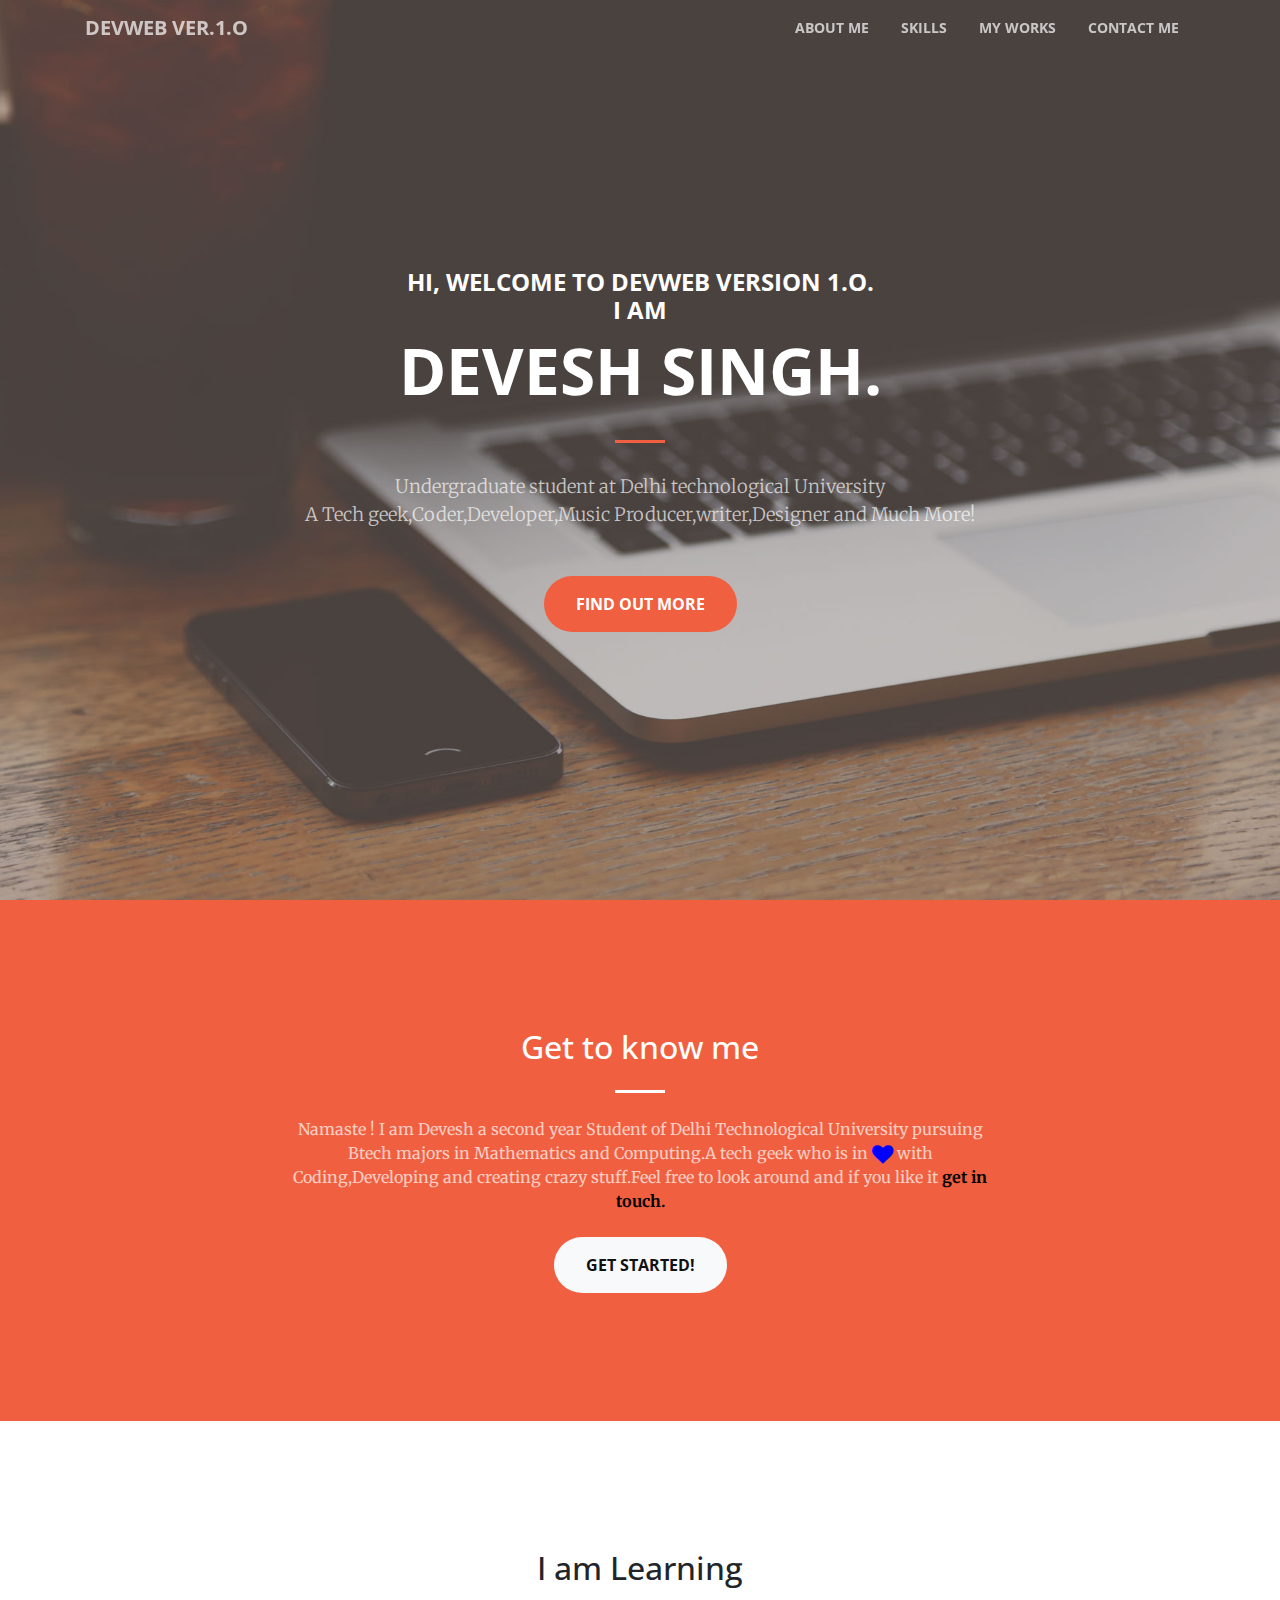
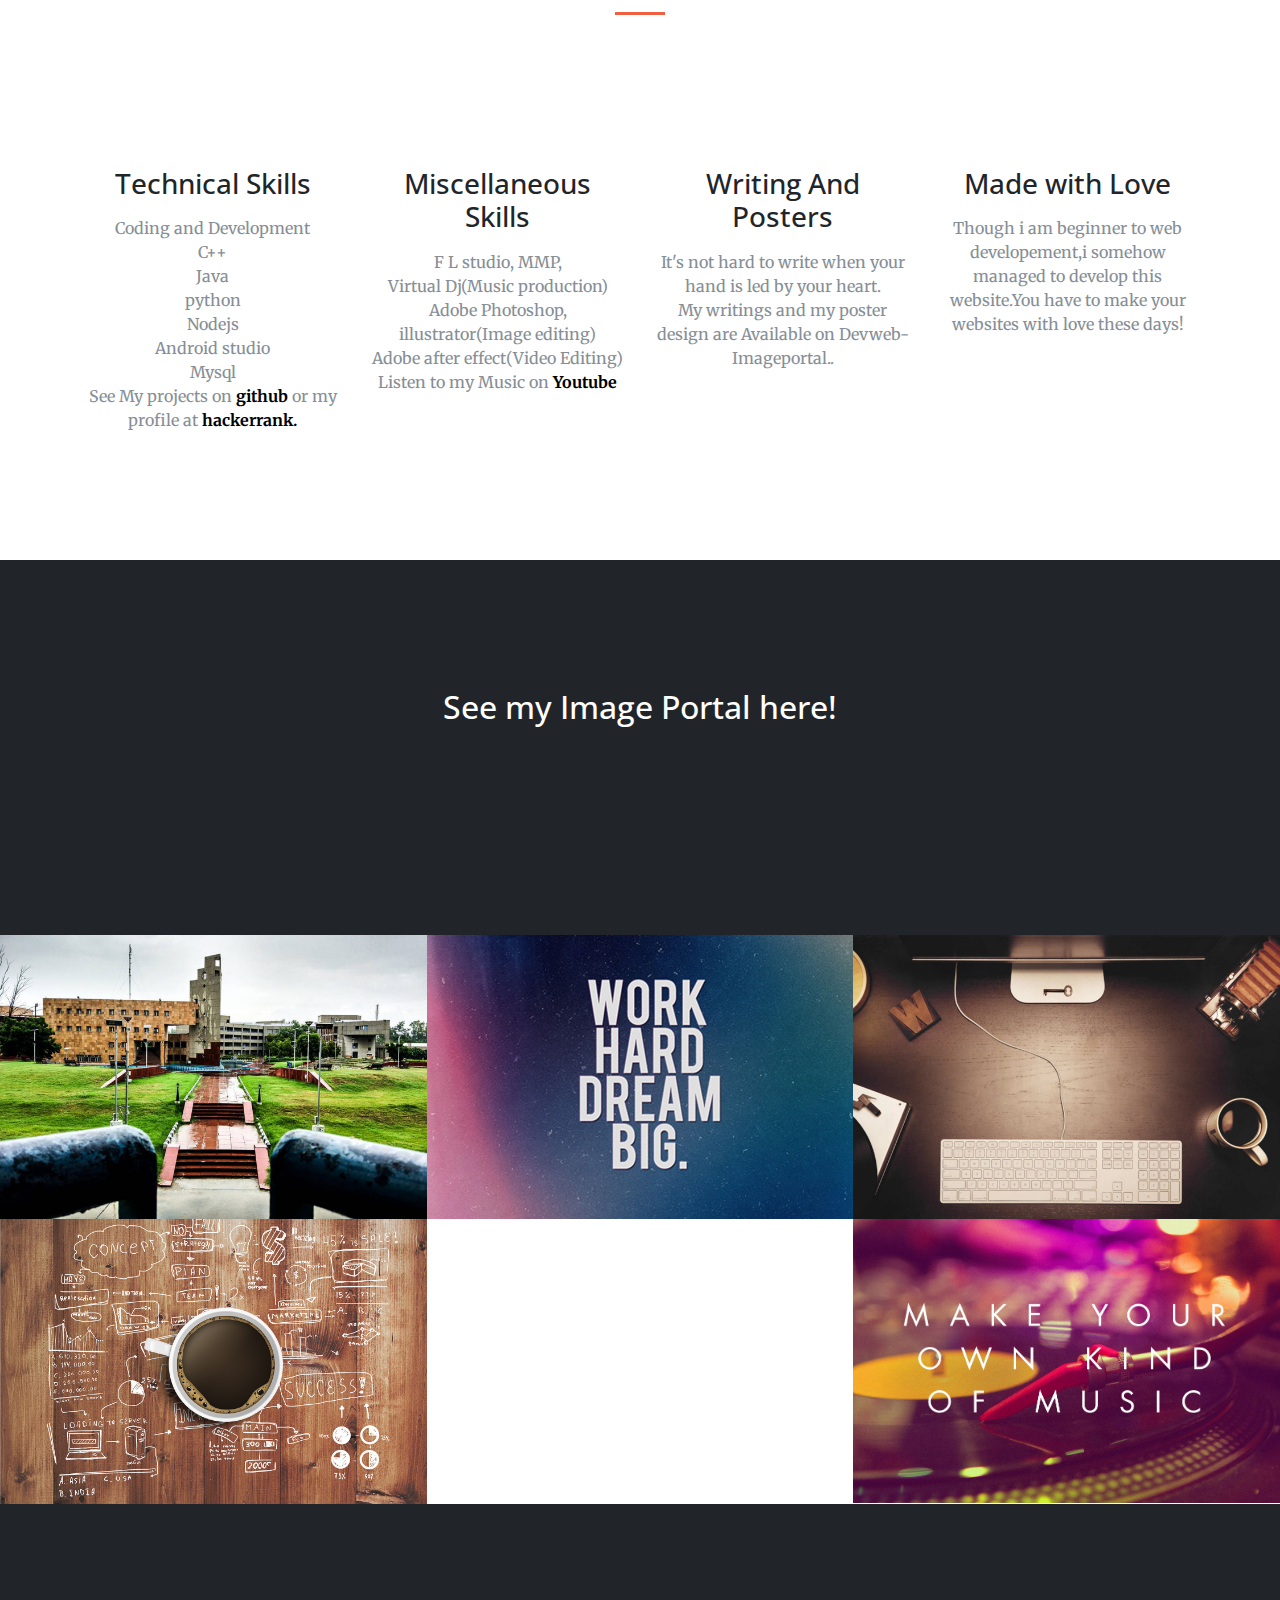
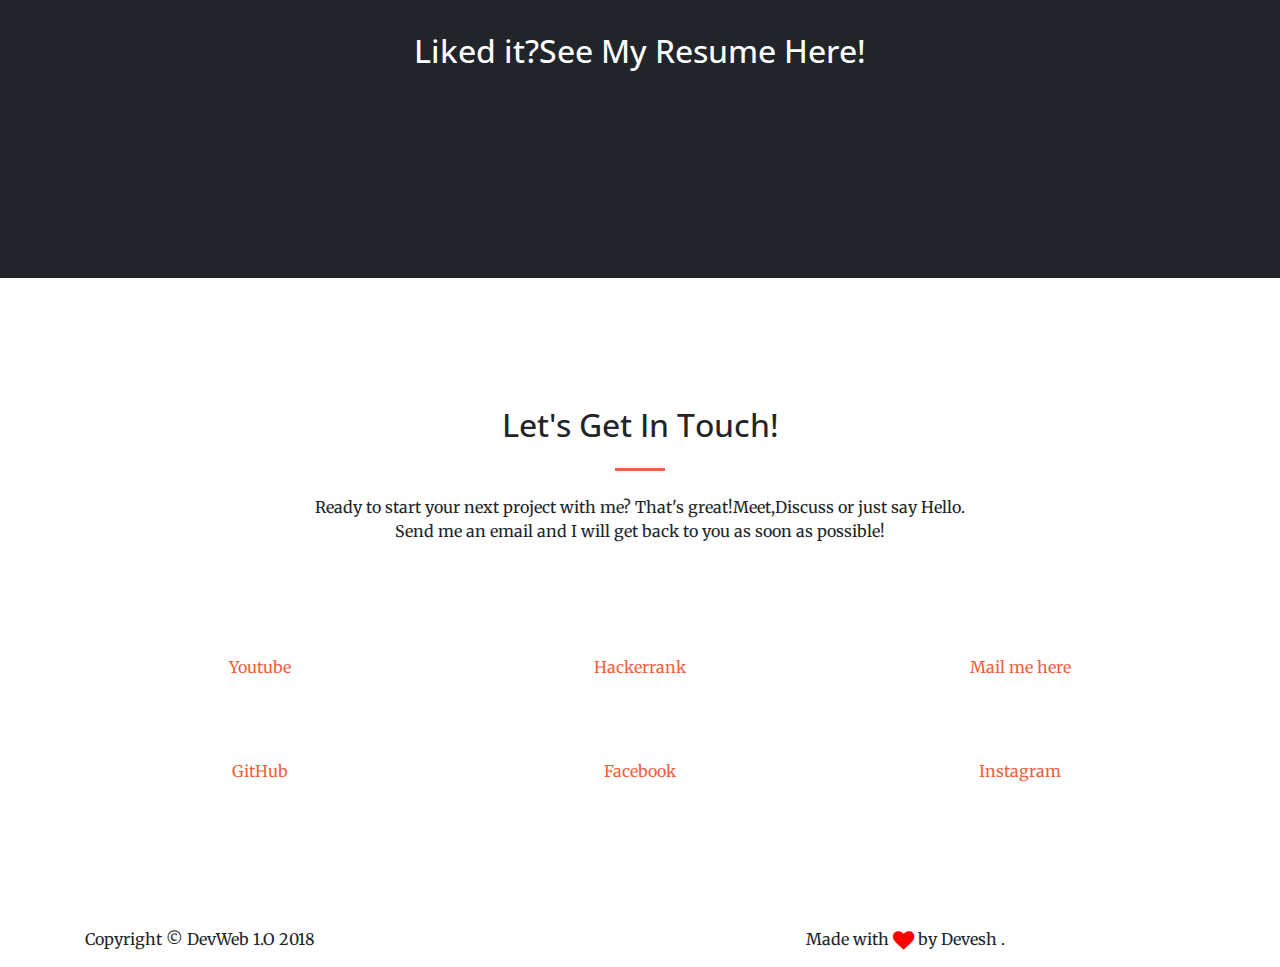
==== index.html @ 654604ff "Update" ====
<!DOCTYPE html>
<html lang="en">

  <head>

    <meta charset="utf-8">
    <meta name="viewport" content="width=device-width, initial-scale=1, shrink-to-fit=no">
    <meta name="description" content="Hi,I am Devesh,a second year Tech geeks from Delhi technological University that makes crazy stuffs.">
    <meta name="keywords" content=" web mirror utility, aspirateur web, surf offline, web capture, www mirror utility, browse offline, local  site builder, website mirroring, aspirateur www, internet grabber, capture de site web, internet tool, hors connexion, unix, dos, windows 95, windows 98, solaris, ibm580, AIX 4.0, HTS, HTGet, web aspirator, web aspirateur, libre, GPL, GNU, free software,coder,developer,content writer,freelancer,designer,music producer,Dtuite,charmer,sexy,web developement,personal,website,Student,btech,Engineer,wannabe,lover,polite,humour,hero">
	<meta name="language" content="English">
	<meta name="revisit-after" content="1 days">
	<meta name="author" content="Devesh Singh">
	
	<link rel="icon" type="image/x-icon" class="js-site-favicon" href="img/dev.png">


    <title>Devesh Singh->DevWeb Ver1.O</title>

    <!-- Bootstrap core CSS -->
    <link href="vendor/bootstrap/css/bootstrap.min.css" rel="stylesheet">
    <!-- Custom fonts for this template -->

    <link href="vendor/font-awesome/css/font-awesome.min.css" rel="stylesheet" type="text/css">
    <link href='https://fonts.googleapis.com/css?family=Open+Sans:300italic,400italic,600italic,700italic,800italic,400,300,600,700,800' rel='stylesheet' type='text/css'>
    <link href='https://fonts.googleapis.com/css?family=Merriweather:400,300,300italic,400italic,700,700italic,900,900italic' rel='stylesheet' type='text/css'>

    <!-- Plugin CSS -->
    <link href="vendor/magnific-popup/magnific-popup.css" rel="stylesheet">

    <!-- Custom styles for this template -->
    <link href="css/creative.min.css" rel="stylesheet">
	
	<!-- Global site tag (gtag.js) - Google Analytics -->
<script async src="https://www.googletagmanager.com/gtag/js?id=UA-111523650-1"></script>
<script>
  window.dataLayer = window.dataLayer || [];
  function gtag(){dataLayer.push(arguments);}
  gtag('js', new Date());

  gtag('config', 'UA-111523650-1');
</script>

  </head>

  <body id="page-top">

    <!-- Navigation -->
    <nav class="navbar navbar-expand-lg navbar-light fixed-top " id="mainNav">
      <div class="container">
        <a class="navbar-brand js-scroll-trigger" href="#page-top">Devweb Ver.1.O</a>
        <button class="navbar-toggler navbar-toggler-right" type="button" data-toggle="collapse" data-target="#navbarResponsive" aria-controls="navbarResponsive" aria-expanded="false" aria-label="Toggle navigation">
          <span class="navbar-toggler-icon"></span>
        </button>
        <div class="collapse navbar-collapse" id="navbarResponsive">
          <ul class="navbar-nav ml-auto">
            <li class="nav-item">
              <a class="nav-link js-scroll-trigger" href="#about">About Me</a>
            </li>
            <li class="nav-item">
              <a class="nav-link js-scroll-trigger" href="#services">Skills</a>
            </li>
            <li class="nav-item">
              <a class="nav-link js-scroll-trigger" href="#portfolio">My Works</a>
            </li>
            <li class="nav-item">
              <a class="nav-link js-scroll-trigger" href="#contact">Contact Me</a>
            </li>
          </ul>
        </div>
      </div>
    </nav>

    <header class="masthead text-center text-white d-flex">
      <div class="container my-auto">
        <div class="row">
          <div class="col-lg-10 mx-auto">
            <h4 class="text-uppercase">
              <strong>Hi, Welcome To Devweb Version 1.O.<br>I Am </strong>

            </h4>
			<h1 class="text-uppercase">
              <strong>Devesh Singh.</strong>

            </h1>
            <hr>
          </div>
          <div class="col-lg-8 mx-auto">
            <p class="text-faded mb-5 ">Undergraduate student at Delhi technological University<br>A Tech geek,Coder,Developer,Music Producer,writer,Designer and Much More!</p>
			<a class="btn btn-primary btn-xl js-scroll-trigger" href="#about">Find Out More</a>
          </div>
        </div>
      </div> 
    </header>
	
    <section class="bg-primary" id="about">
      <div class="container">
        <div class="row">
          <div class="col-lg-8 mx-auto text-center">
            <h2 class="section-heading text-white">Get to know me</h2>
            <hr class="light my-4">
            <p class="text-faded mb-4">Namaste ! I am Devesh a second year Student of Delhi Technological University pursuing Btech majors in Mathematics and Computing.A tech geek who is in  <i class="fa fa-heart fa-lg" style="color:blue;"></i>  with Coding,Developing and creating crazy stuff.Feel free to look around and if you like it <a class="js-scroll-trigger text-faded mb-4" href="#contact" style="color:black" > <b> get in touch.</b></a></p>
            <a class="btn btn-light btn-xl js-scroll-trigger" href="#services">Get Started!</a>
          </div>
        </div>
      </div>
    </section>

    <section id="services">
      <div class="container">
        <div class="row">
          <div class="col-lg-12 text-center">
            <h2 class="section-heading">I am Learning</h2>
            <hr class="my-4">
          </div>
        </div>
      </div>
      <div class="container">
        <div class="row">
          <div class="col-lg-3 col-md-6 text-center">
            <div class="service-box mt-5 mx-auto">
              <i class="fa fa-4x fa-code text-primary mb-3 sr-icons"></i>
              <h3 class="mb-3">Technical Skills</h3>
              <p class="text-muted mb-0">Coding and Development<br>
						C++<br>	
						Java<br>
						python<br>
                        Nodejs<br>	
						Android studio<br>
						Mysql<br>
						See My projects on 
						<a class="js-scroll-trigger text-faded mb-4" href="http://www.github.com/d3v3sh5ingh" style="color:black" > <b> github  </b></a>or my profile at
						<a class="js-scroll-trigger text-faded mb-4" href="http://www.hackerrank.com/d3v3sh" style="color:black" > <b>  hackerrank.</b></a>
						</p>
            </div>
          </div>
          <div class="col-lg-3 col-md-6 text-center">
            <div class="service-box mt-5 mx-auto">
              <i class="fa fa-4x fa-paper-plane text-primary mb-3 sr-icons"></i>
              <h3 class="mb-3">Miscellaneous Skills</h3>
              <p class="text-muted mb-0">
							F L studio,	MMP,<br>Virtual Dj(Music production)<br>
							Adobe Photoshop,<br>illustrator(Image editing)<br>
							Adobe after effect(Video Editing)<br>
							Listen to my Music on
							<a class="js-scroll-trigger text-faded mb-4" href="https://www.youtube.com/channel/UClLiJHNky892nsT1Ok8nB4A" style="color:black" > <b> Youtube  </b></a>
						</p>
							
            </div>
          </div>
          <div class="col-lg-3 col-md-6 text-center">
            <div class="service-box mt-5 mx-auto">
              <i class="fa fa-4x fa-newspaper-o text-primary mb-3 sr-icons"></i>
              <h3 class="mb-3">Writing And Posters</h3>
              <p class="text-muted mb-0">It's not hard to write when your hand is led by your heart.<br>My writings and my poster design are Available on Devweb-Imageportal..</p>
            </div>
          </div>
          <div class="col-lg-3 col-md-6 text-center">
            <div class="service-box mt-5 mx-auto">
              <i class="fa fa-4x fa-heart text-primary mb-3 sr-icons"></i>
              <h3 class="mb-3">Made with Love</h3>
              <p class="text-muted mb-0">Though i am beginner to web developement,i somehow managed to develop this website.You have to make your websites with love these days!</p>
            </div>
          </div>
        </div>
      </div>
    </section>
	
<section class="bg-dark text-white">
      <div class="container text-center">
        <h2 class="mb-4">See my Image Portal here! </h2>
        <a class="btn btn-light btn-xl sr-button" href="Imageportal.html">Click here</a>
      </div>
    </section>


    <section class="p-0" id="portfolio">
      <div class="container-fluid p-0">
        <div class="row no-gutters popup-gallery">
          <div class="col-lg-4 col-sm-6">
            <a class="portfolio-box" href="img/portfolio/fullsize/1.jpg">
              <img class="img-fluid" src="img/portfolio/thumbnails/1.jpg" alt="">
              <div class="portfolio-box-caption">
                <div class="portfolio-box-caption-content">
                  <div class="project-category text-faded">
                    Academics
                  </div>
                  <div class="project-name">
                    Mathematics and computing<br>I am a second year student of Delhi Technological university pursuing by Btech, majors in MCE.
                  </div>
                </div>
              </div>
            </a>
          </div>
		  
          <div class="col-lg-4 col-sm-6">
            <a class="portfolio-box" href="img/portfolio/fullsize/2.jpg">
              <img class="img-fluid" src="img/portfolio/thumbnails/2.jpg" alt="">
              <div class="portfolio-box-caption">
                <div class="portfolio-box-caption-content">
                  <div class="project-category text-faded">
                    Organisations
                  </div>
                  <div class="project-name">
                    International organisation of software development,DTU<br>
					Mathematics and Computing Society(MACS),DTU<br>
					The Indian Game Theory Society.
                  </div>
                </div>
              </div>
            </a>
          </div>
          <div class="col-lg-4 col-sm-6">
            <a class="portfolio-box" href="img/portfolio/fullsize/3.jpg">
              <img class="img-fluid" src="img/portfolio/thumbnails/3.jpg" alt="">
              <div class="portfolio-box-caption">
                <div class="portfolio-box-caption-content">
                  <div class="project-category text-faded">
                    Volunteer
                  </div>
                  <div class="project-name">
                    Synergy 2.0(Coordinator)
					<br>Yuvaan(Design Head)<br>
					MACS(Design team)<br>
					Indian Game Theory Society(Graphic Designer head)
				  </div>
                </div>
              </div>
            </a>
          </div>
          <div class="col-lg-4 col-sm-6">
            <a class="portfolio-box" href="img/portfolio/fullsize/4.jpg">
              <img class="img-fluid" src="img/portfolio/thumbnails/4.jpg" alt="">
              <div class="portfolio-box-caption">
                <div class="portfolio-box-caption-content">
                  <div class="project-category text-faded">
                    Projects
                  </div>
                  <div class="project-name">
					Algorithm-Open source codeIIEST project<br>
                    DevCode-A c++ graphics project<br>
					DevWeb-An online portfolio Website.<br>
					Androidified-An Puzzle and game theory based android application
                    <br>Full stack developer at Muffito inc.
                  </div>
                </div>
              </div>
            </a>
          </div>
          <div class="col-lg-4 col-sm-6">
            <a class="portfolio-box" href="img/portfolio/fullsize/5.jpg">
              <img class="img-fluid" src="img/portfolio/thumbnails/5.jpg" alt="">
              <div class="portfolio-box-caption">
                <div class="portfolio-box-caption-content">
                  <div class="project-category text-faded">
                    Quotes and Posters
                  </div>
                  <div class="project-name">
                    "Spread Humanity"-Quotes album and my designed posters are availabe on my Image portal.
					
                  </div>
                </div>
              </div>
            </a>
          </div>
          <div class="col-lg-4 col-sm-6">
            <a class="portfolio-box" href="img/portfolio/fullsize/6.jpg">
              <img class="img-fluid" src="img/portfolio/thumbnails/6.jpg" alt="">
              <div class="portfolio-box-caption">
                <div class="portfolio-box-caption-content">
                  <div class="project-category text-faded">
                    Music production
                  </div>
                  <div class="project-name">
                    Some of my production are available on my Youtube channel
                  </div>
                </div>
              </div>
            </a>
          </div>
        </div>
      </div>
    </section>

    <section class="bg-dark text-white">
      <div class="container text-center">
        <h2 class="mb-4">Liked it?See My Resume Here!</h2>
		<a class="btn btn-light btn-xl sr-button" href="Devweb404.html">Click here</a>
      </div>
    </section>

    <section id="contact">
      <div class="container">
        <div class="row">
          <div class="col-lg-8 mx-auto text-center">
            <h2 class="section-heading">Let's Get In Touch!</h2>
            <hr class="my-4">
            <p class="mb-5">Ready to start your next project with me? That's great!Meet,Discuss or just say Hello.<br>Send me an email and I will get back to you as soon as possible!</p>
          </div>
        </div>
        <div class="row">
           <div class="col-lg-4 mr-auto text-center">
            <i class="fa fa-youtube-play fa-3x mb-3 sr-contact"></i>
            <p>
			<a href="https://www.youtube.com/channel/UClLiJHNky892nsT1Ok8nB4A">Youtube</a>
            </p>    
          </div>
		  <div class="col-lg-4 mr-auto text-center">
            <i class="fa fa-code fa-3x mb-3 sr-contact"></i>
            <p>
			<a href="http://www.hackerrank.com/d3v3sh">Hackerrank</a>
            </p>    
          </div>
		    <div class="col-lg-4 mr-auto text-center">
            <i class="fa fa-envelope-o fa-3x mb-3 sr-contact"></i>
            <p>
              <a href="mailto:d3v3sh.singh@gmail.com">Mail me here</a>
            </p>
			 </div>
			
		  </div>
		  <div class="row">
           <div class="col-lg-4 mr-auto text-center">
            <i class="fa fa-github fa-3x mb-3 sr-contact"></i>
            <p>
			<a href="http://www.github.com/d3v3sh5ingh">GitHub</a>
            </p>    
          </div>
		  
		   <div class="col-lg-4 mr-auto text-center">
            <i class="fa fa-facebook fa-3x mb-3 sr-contact"></i>
            <p>
			<a href="http://www.facebook.com/d3v3sh5ingh">Facebook</a>
            </p>    
              
          </div>
		    <div class="col-lg-4 mr-auto text-center">
            <i class="fa fa-instagram fa-3x mb-3 sr-contact"></i>
            <p>
              <a href="http://www.instagram.com/d3v3sh5ingh">Instagram</a>
            </p>
			 </div>
		  </div>
		 </div>
    </section>


	<footer>
      <div class="container">
        <div class="row">
          <div class="col-md-5">
            <span class="copyright">Copyright &copy; DevWeb 1.O 2018</span>
          </div>
		  <div class="col-md-5">
            <ul class="list-inline quicklinks">
              <li  style="text-align:right;" >
                <span>Made with <i class="fa fa-heart fa-lg" style="color:Red;"></i>  by Devesh .</span></li>
            </ul>
          </div>
        </div>
       </div>
    </footer>

    <!-- Bootstrap core JavaScript -->
    <script src="vendor/jquery/jquery.min.js"></script>
    <script src="vendor/bootstrap/js/bootstrap.bundle.min.js"></script>

    <!-- Plugin JavaScript -->
    <script src="vendor/jquery-easing/jquery.easing.min.js"></script>
    <script src="vendor/scrollreveal/scrollreveal.min.js"></script>
    <script src="vendor/magnific-popup/jquery.magnific-popup.min.js"></script>

    <!-- Custom scripts for this template -->
    <script src="js/creative.min.js"></script>

  </body>

</html>
---- css/creative.min.css ----
body,html{width:100%;height:100%}body{font-family:Merriweather,'Helvetica Neue',Arial,sans-serif}hr{max-width:50px;border-width:3px;border-color:#f05f40}hr.light{border-color:#fff}a{color:#f05f40;-webkit-transition:all .2s;-moz-transition:all .2s;transition:all .2s}a:hover{color:#f05f40}h1,h2,h3,h4,h5,h6{font-family:'Open Sans','Helvetica Neue',Arial,sans-serif}.bg-primary{background-color:#f05f40!important}.bg-dark{background-color:#212529!important}.text-faded{color:rgba(255,255,255,.7)}section{padding:8rem 0}.section-heading{margin-top:0}::-moz-selection{color:#fff;background:#212529;text-shadow:none}::selection{color:#fff;background:#212529;text-shadow:none}img::selection{color:#fff;background:0 0}img::-moz-selection{color:#fff;background:0 0}body{-webkit-tap-highlight-color:#212529}#mainNav{border-bottom:1px solid rgba(33,37,41,.1);background-color:#fff;font-family:'Open Sans','Helvetica Neue',Arial,sans-serif;-webkit-transition:all .2s;-moz-transition:all .2s;transition:all .2s}#mainNav .navbar-brand{font-weight:700;text-transform:uppercase;color:#f05f40;font-family:'Open Sans','Helvetica Neue',Arial,sans-serif}#mainNav .navbar-brand:focus,#mainNav .navbar-brand:hover{color:#f05f40}#mainNav .navbar-nav>li.nav-item>a.nav-link,#mainNav .navbar-nav>li.nav-item>a.nav-link:focus{font-size:.9rem;font-weight:700;text-transform:uppercase;color:#212529}#mainNav .navbar-nav>li.nav-item>a.nav-link:focus:hover,#mainNav .navbar-nav>li.nav-item>a.nav-link:hover{color:#f05f40}#mainNav .navbar-nav>li.nav-item>a.nav-link.active,#mainNav .navbar-nav>li.nav-item>a.nav-link:focus.active{color:#f05f40!important;background-color:transparent}#mainNav .navbar-nav>li.nav-item>a.nav-link.active:hover,#mainNav .navbar-nav>li.nav-item>a.nav-link:focus.active:hover{background-color:transparent}@media (min-width:992px){#mainNav{border-color:transparent;background-color:transparent}#mainNav .navbar-brand{color:rgba(255,255,255,.7)}#mainNav .navbar-brand:focus,#mainNav .navbar-brand:hover{color:#fff}#mainNav .navbar-nav>li.nav-item>a.nav-link{padding:.5rem 1rem}#mainNav .navbar-nav>li.nav-item>a.nav-link,#mainNav .navbar-nav>li.nav-item>a.nav-link:focus{color:rgba(255,255,255,.7)}#mainNav .navbar-nav>li.nav-item>a.nav-link:focus:hover,#mainNav .navbar-nav>li.nav-item>a.nav-link:hover{color:#fff}#mainNav.navbar-shrink{border-bottom:1px solid rgba(33,37,41,.1);background-color:#fff}#mainNav.navbar-shrink .navbar-brand{color:#f05f40}#mainNav.navbar-shrink .navbar-brand:focus,#mainNav.navbar-shrink .navbar-brand:hover{color:#f05f40}#mainNav.navbar-shrink .navbar-nav>li.nav-item>a.nav-link,#mainNav.navbar-shrink .navbar-nav>li.nav-item>a.nav-link:focus{color:#212529}#mainNav.navbar-shrink .navbar-nav>li.nav-item>a.nav-link:focus:hover,#mainNav.navbar-shrink .navbar-nav>li.nav-item>a.nav-link:hover{color:#f05f40}}header.masthead{padding-top:10rem;padding-bottom:calc(10rem - 56px);background-image:url(../img/header.jpg);background-position:center center;-webkit-background-size:cover;-moz-background-size:cover;-o-background-size:cover;background-size:cover}header.masthead hr{margin-top:30px;margin-bottom:30px}header.masthead h1{font-size:2rem}header.masthead p{font-weight:300}@media (min-width:768px){header.masthead p{font-size:1.15rem}}@media (min-width:992px){header.masthead{height:100vh;min-height:650px;padding-top:0;padding-bottom:0}header.masthead h1{font-size:3rem}}@media (min-width:1200px){header.masthead h1{font-size:4rem}}.service-box{max-width:400px}.portfolio-box{position:relative;display:block;max-width:650px;margin:0 auto}.portfolio-box .portfolio-box-caption{position:absolute;bottom:0;display:block;width:100%;height:100%;text-align:center;opacity:0;color:#fff;background:rgba(240,95,64,.9);-webkit-transition:all .2s;-moz-transition:all .2s;transition:all .2s}.portfolio-box .portfolio-box-caption .portfolio-box-caption-content{position:absolute;top:50%;width:100%;transform:translateY(-50%);text-align:center}.portfolio-box .portfolio-box-caption .portfolio-box-caption-content .project-category,.portfolio-box .portfolio-box-caption .portfolio-box-caption-content .project-name{padding:0 15px;font-family:'Open Sans','Helvetica Neue',Arial,sans-serif}.portfolio-box .portfolio-box-caption .portfolio-box-caption-content .project-category{font-size:14px;font-weight:600;text-transform:uppercase}.portfolio-box .portfolio-box-caption .portfolio-box-caption-content .project-name{font-size:18px}.portfolio-box:hover .portfolio-box-caption{opacity:1}.portfolio-box:focus{outline:0}@media (min-width:768px){.portfolio-box .portfolio-box-caption .portfolio-box-caption-content .project-category{font-size:16px}.portfolio-box .portfolio-box-caption .portfolio-box-caption-content .project-name{font-size:22px}}.text-primary{color:#f05f40!important}.btn{font-weight:700;text-transform:uppercase;border:none;border-radius:300px;font-family:'Open Sans','Helvetica Neue',Arial,sans-serif}.btn-xl{padding:1rem 2rem}.btn-primary{background-color:#f05f40;border-color:#f05f40}.btn-primary:active,.btn-primary:focus,.btn-primary:hover{color:#fff;background-color:#ee4b28!important}.btn-primary:active,.btn-primary:focus{box-shadow:0 0 0 .2rem rgba(240,95,64,.5)!important}
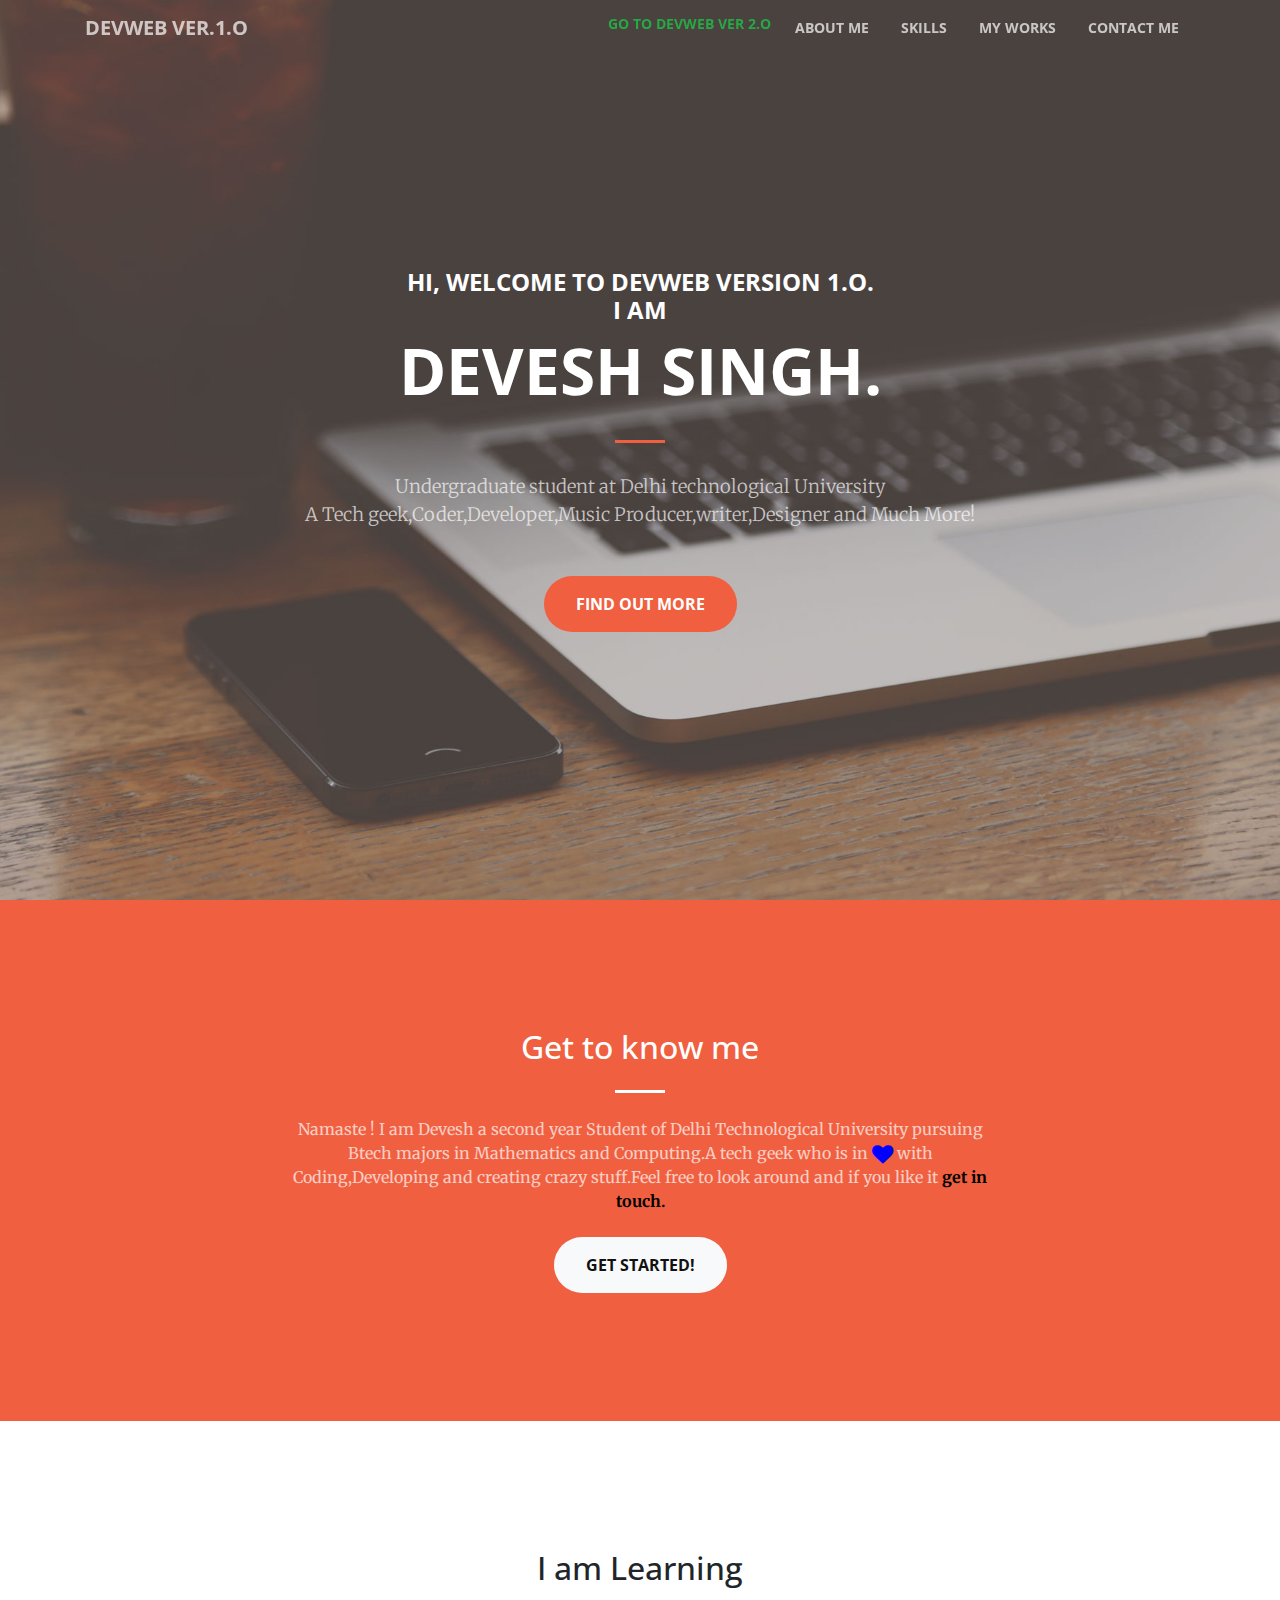
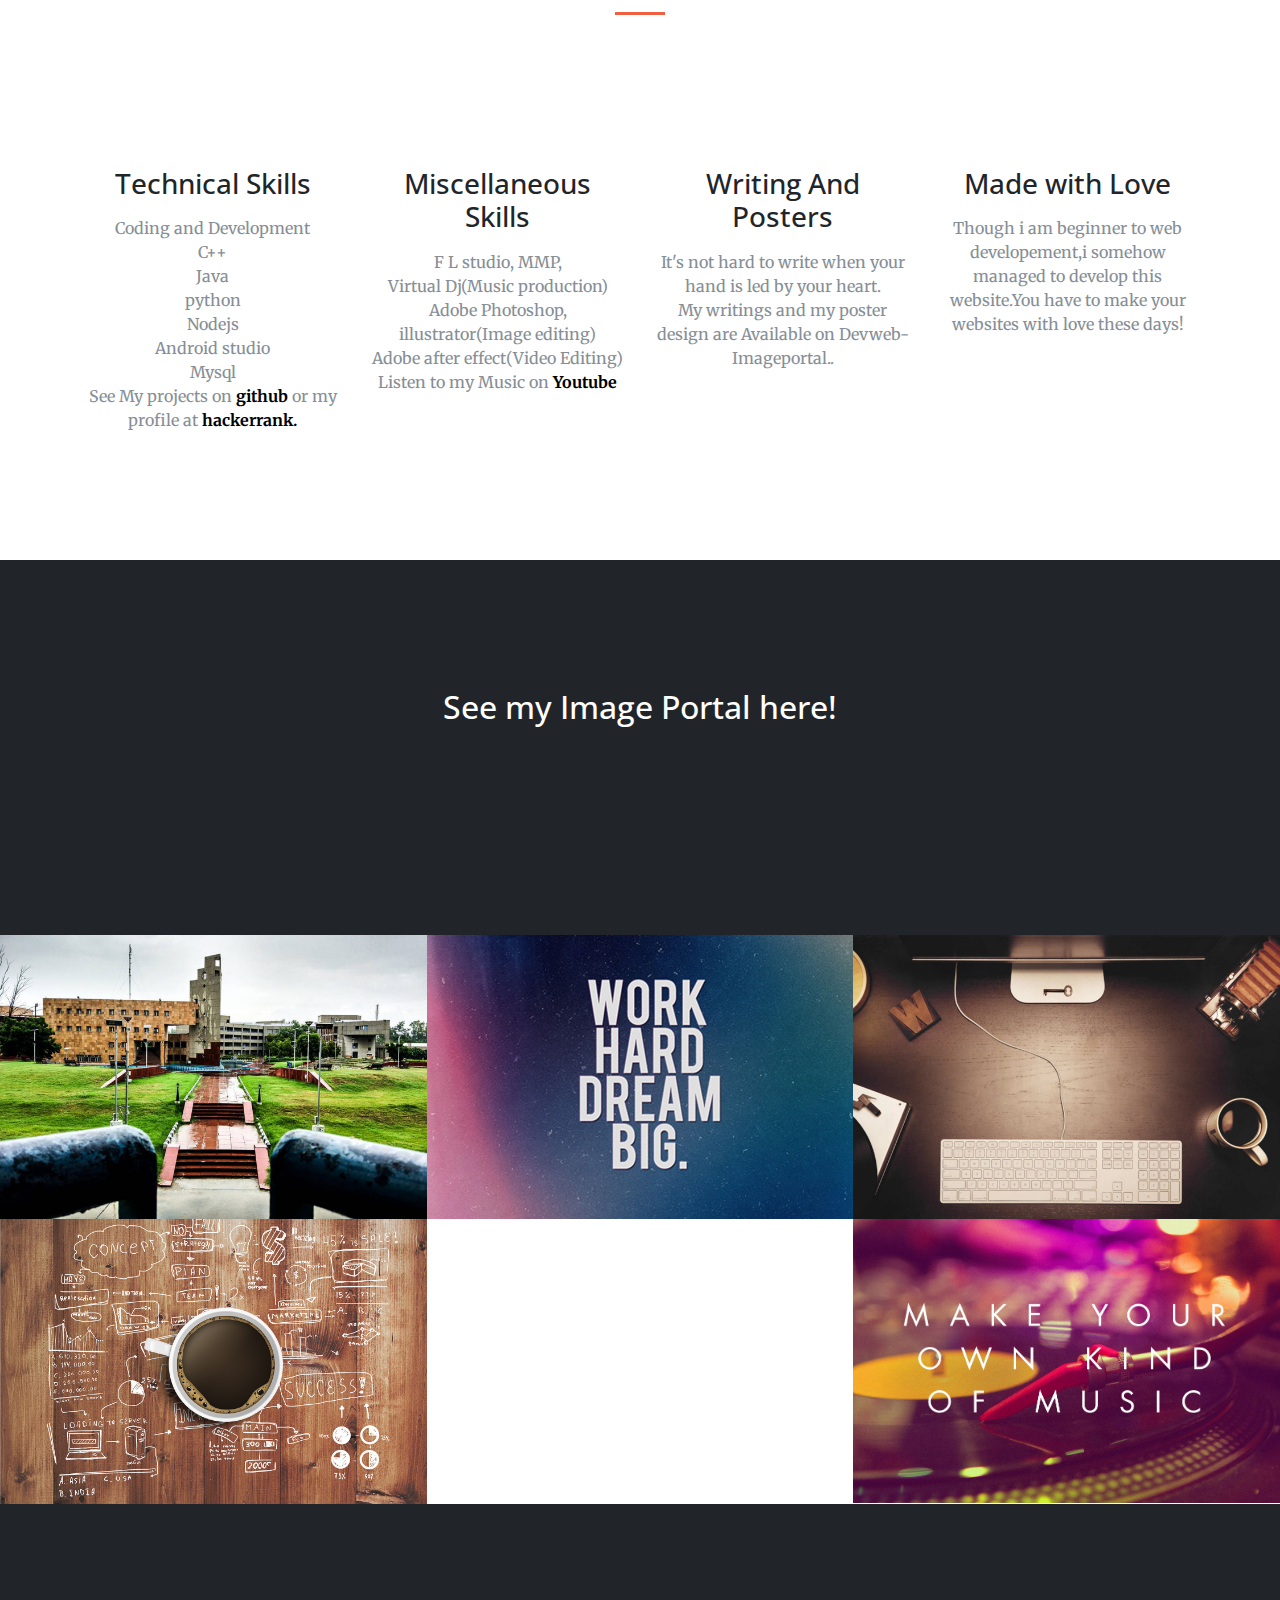
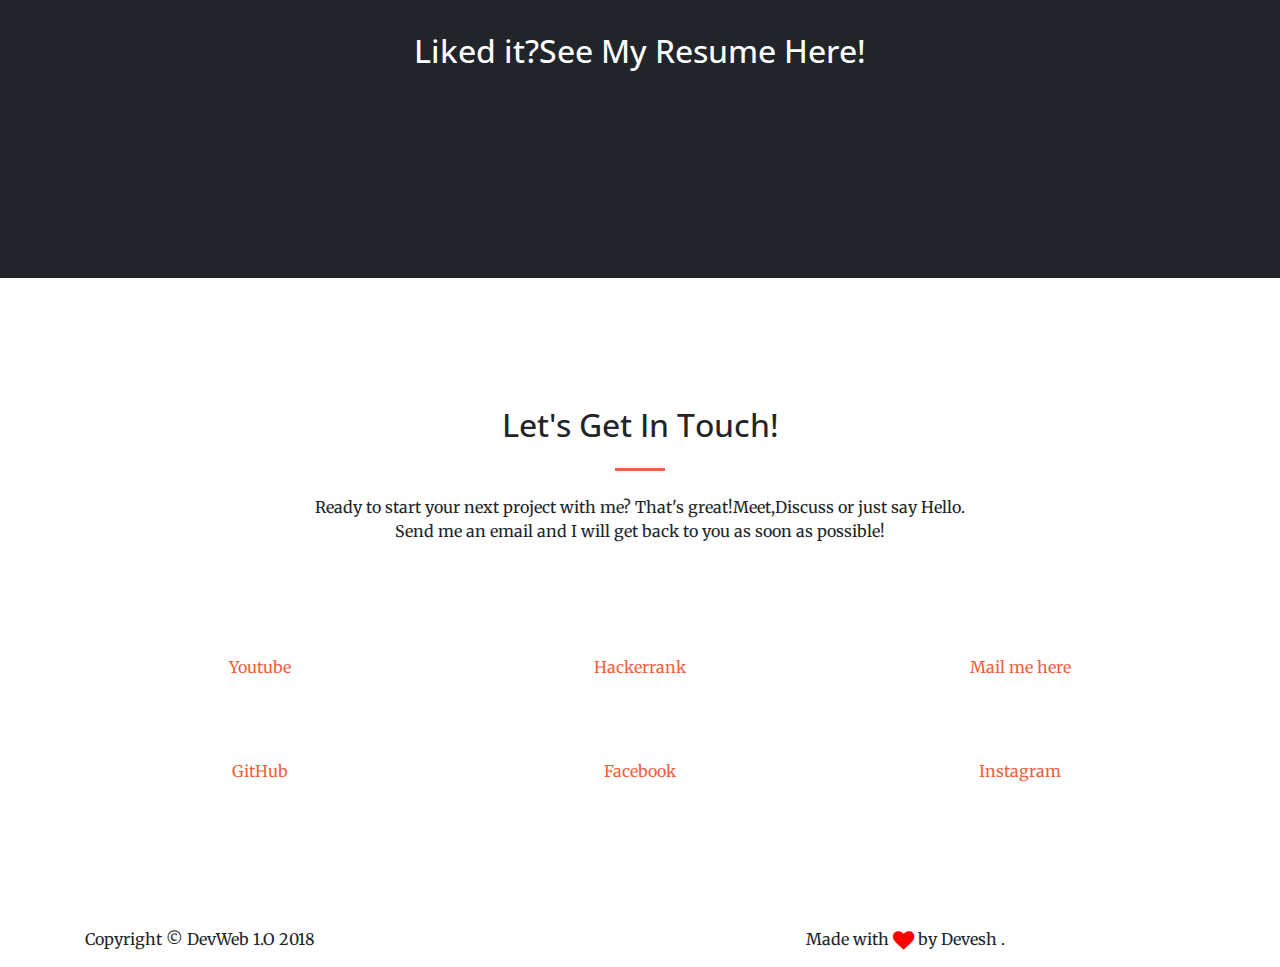
==== commit 6dd8e878: "new button added 2.O" ====
--- a/index.html
+++ b/index.html
@@ -53,9 +53,14 @@
         </button>
         <div class="collapse navbar-collapse" id="navbarResponsive">
           <ul class="navbar-nav ml-auto">
-            <li class="nav-item">
-              <a class="nav-link js-scroll-trigger" href="#about">About Me</a>
+            
+			<li class="nav-item">
+                          <a class="btn btn-outline-success btn-sm " href="www.deveshsingh.ml">Go to Devweb ver 2.O</a>
+			</li>
+			<li class="nav-item">
+            			  <a class="nav-link js-scroll-trigger" href="#about">About Me</a>
             </li>
+			
             <li class="nav-item">
               <a class="nav-link js-scroll-trigger" href="#services">Skills</a>
             </li>
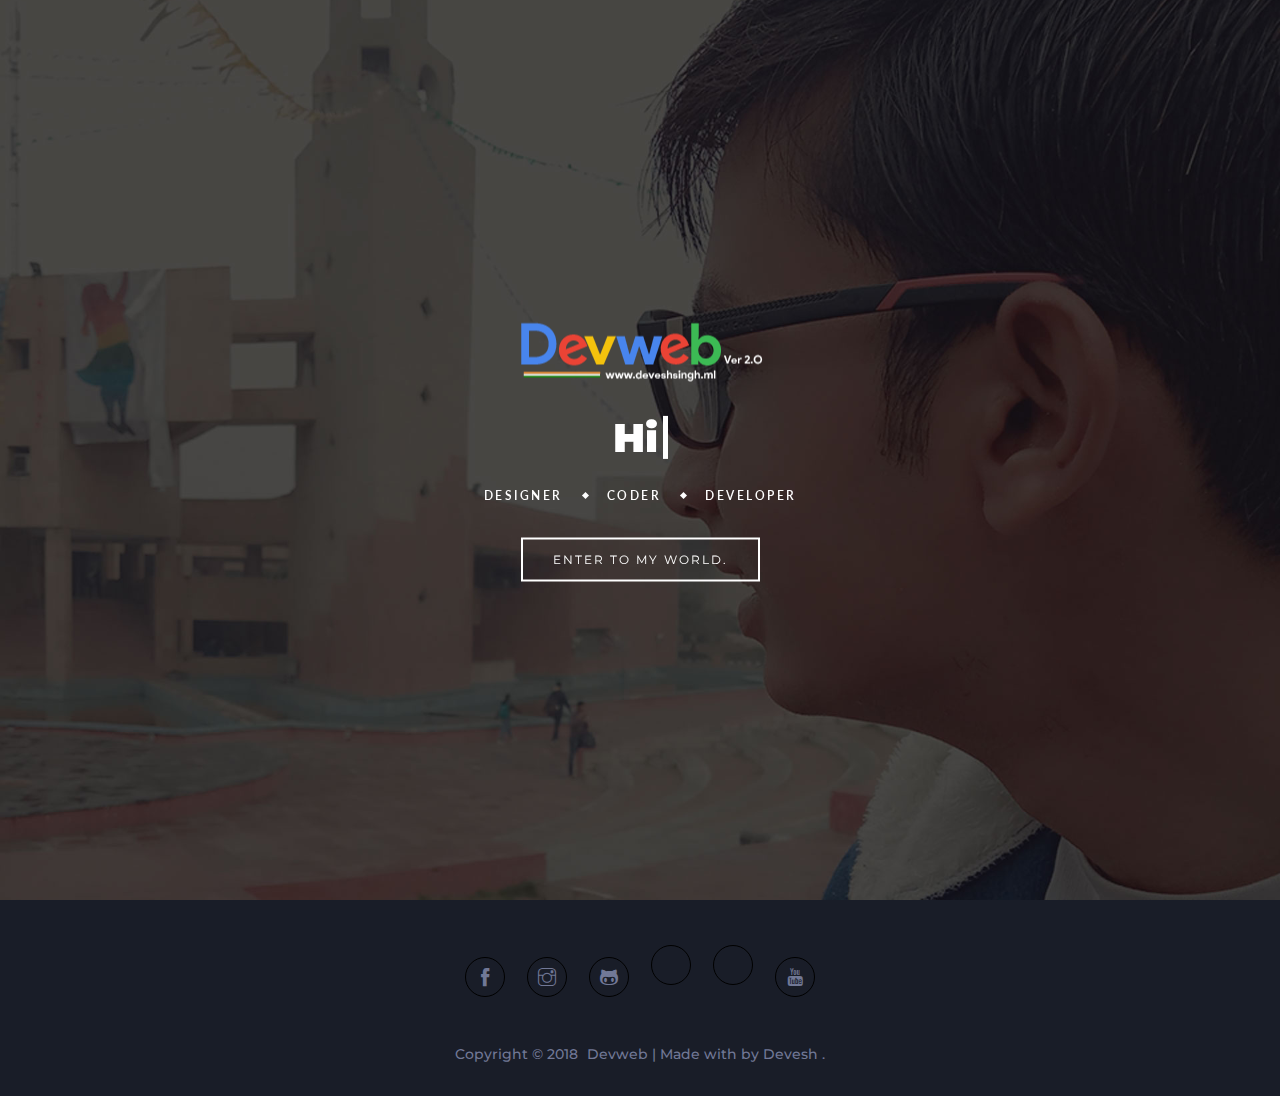
==== commit f09f9f40: "DevWeb 2.O Test" ====
--- a/index.html
+++ b/index.html
@@ -1,382 +1,126 @@
-<!DOCTYPE html>
-<html lang="en">
+<!doctype html>
+<html class="no-js" lang="en">
 
-  <head>
-
-    <meta charset="utf-8">
-    <meta name="viewport" content="width=device-width, initial-scale=1, shrink-to-fit=no">
+<head>
+    <title>DevWeb Ver 2.0</title>
+	<meta charset="utf-8">
+    <meta http-equiv="X-UA-Compatible" content="IE=edge">
     <meta name="description" content="Hi,I am Devesh,a second year Tech geeks from Delhi technological University that makes crazy stuffs.">
-    <meta name="keywords" content=" web mirror utility, aspirateur web, surf offline, web capture, www mirror utility, browse offline, local  site builder, website mirroring, aspirateur www, internet grabber, capture de site web, internet tool, hors connexion, unix, dos, windows 95, windows 98, solaris, ibm580, AIX 4.0, HTS, HTGet, web aspirator, web aspirateur, libre, GPL, GNU, free software,coder,developer,content writer,freelancer,designer,music producer,Dtuite,charmer,sexy,web developement,personal,website,Student,btech,Engineer,wannabe,lover,polite,humour,hero">
-	<meta name="language" content="English">
+    <meta name="keywords" content="Student,btech,Engineer,wannabe,lover,polite,humour,hero,agency, clean, corporate, creative, multipurpose, photography, personal portfolio, architect, elegant, minimal, one page, parallax, showcase, blog, branding">
+    <meta name="viewport" content="width=device-width, initial-scale=1">
+   <link href="https://fonts.googleapis.com/css?family=Montserrat:300,300i,400,400i,500,500i,600,600i,700i,900" rel="stylesheet">
+    <!-- Favicon icon -->
+    	<meta name="language" content="English">
 	<meta name="revisit-after" content="1 days">
 	<meta name="author" content="Devesh Singh">
-	
-	<link rel="icon" type="image/x-icon" class="js-site-favicon" href="img/dev.png">
+<!-- All CSS file included here -->
+	<link rel="stylesheet" href="https://maxcdn.bootstrapcdn.com/bootstrap/4.0.0/css/bootstrap.min.css" integrity="sha384-Gn5384xqQ1aoWXA+058RXPxPg6fy4IWvTNh0E263XmFcJlSAwiGgFAW/dAiS6JXm" crossorigin="anonymous">
+    <link rel="stylesheet" href="devweb/css/elements.css">
+    <link rel="stylesheet" href="devweb/style.css">
+    <link rel="stylesheet" href="custom-preview.css">
+    <link rel="stylesheet" href="devweb/css/responsive.css">
+	<link rel="stylesheet" href="https://use.fontawesome.com/releases/v5.6.3/css/all.css" integrity="sha384-UHRtZLI+pbxtHCWp1t77Bi1L4ZtiqrqD80Kn4Z8NTSRyMA2Fd33n5dQ8lWUE00s/" crossorigin="anonymous">
 
-
-    <title>Devesh Singh->DevWeb Ver1.O</title>
-
-    <!-- Bootstrap core CSS -->
-    <link href="vendor/bootstrap/css/bootstrap.min.css" rel="stylesheet">
-    <!-- Custom fonts for this template -->
-
-    <link href="vendor/font-awesome/css/font-awesome.min.css" rel="stylesheet" type="text/css">
-    <link href='https://fonts.googleapis.com/css?family=Open+Sans:300italic,400italic,600italic,700italic,800italic,400,300,600,700,800' rel='stylesheet' type='text/css'>
-    <link href='https://fonts.googleapis.com/css?family=Merriweather:400,300,300italic,400italic,700,700italic,900,900italic' rel='stylesheet' type='text/css'>
-
-    <!-- Plugin CSS -->
-    <link href="vendor/magnific-popup/magnific-popup.css" rel="stylesheet">
-
-    <!-- Custom styles for this template -->
-    <link href="css/creative.min.css" rel="stylesheet">
+	<!-- Modernizr JS -->
+    <script src="js/vendor/modernizr-2.8.3.min.html"></script>
 	
 	<!-- Global site tag (gtag.js) - Google Analytics -->
-<script async src="https://www.googletagmanager.com/gtag/js?id=UA-111523650-1"></script>
+<script async src="https://www.googletagmanager.com/gtag/js?id=UA-130645554-1"></script>
 <script>
   window.dataLayer = window.dataLayer || [];
   function gtag(){dataLayer.push(arguments);}
   gtag('js', new Date());
 
-  gtag('config', 'UA-111523650-1');
+  gtag('config', 'UA-130645554-1');
 </script>
+</head>
 
-  </head>
-
-  <body id="page-top">
-
-    <!-- Navigation -->
-    <nav class="navbar navbar-expand-lg navbar-light fixed-top " id="mainNav">
-      <div class="container">
-        <a class="navbar-brand js-scroll-trigger" href="#page-top">Devweb Ver.1.O</a>
-        <button class="navbar-toggler navbar-toggler-right" type="button" data-toggle="collapse" data-target="#navbarResponsive" aria-controls="navbarResponsive" aria-expanded="false" aria-label="Toggle navigation">
-          <span class="navbar-toggler-icon"></span>
-        </button>
-        <div class="collapse navbar-collapse" id="navbarResponsive">
-          <ul class="navbar-nav ml-auto">
-            
-			<li class="nav-item">
-                          <a class="btn btn-outline-success btn-sm " href="www.deveshsingh.ml">Go to Devweb ver 2.O</a>
-			</li>
-			<li class="nav-item">
-            			  <a class="nav-link js-scroll-trigger" href="#about">About Me</a>
-            </li>
-			
-            <li class="nav-item">
-              <a class="nav-link js-scroll-trigger" href="#services">Skills</a>
-            </li>
-            <li class="nav-item">
-              <a class="nav-link js-scroll-trigger" href="#portfolio">My Works</a>
-            </li>
-            <li class="nav-item">
-              <a class="nav-link js-scroll-trigger" href="#contact">Contact Me</a>
-            </li>
-          </ul>
+<body>
+    <!-- Main wrapper start -->
+    <div class="wrapper">
+        <!-- Content area start  -->
+        <div class="content">
+            <!-- Slider area start -->
+            <div class="slider-area" id="home">
+                <div class="container-fluid">
+                    <div class="row">
+                        <div class="col-lg-12">
+                            <div class="slider-content-wrapper">
+                                <div class="slider-content text-center">
+                                    <img src="img/logo.png" alt="">
+                                    <h1 class="cd-headline clip is-full-width">
+                                        <span class="cd-words-wrapper">
+                                            <b class="is-visible">Hi</b>
+                                            <b>WELCOME TO DEVWEB VERSION 2.O.</b>
+											<b>I AM</b>
+                                            <b>DEVESH SINGH.</b>
+                                            <b>Undergraduate student at Delhi technological University</b>
+											
+                                        </span>
+                                    </h1>
+                                    <h1 class="mobile-slider-title">I’m Devesh Singh.</h1>
+                                    <ul class="profile-description">
+                                        <li>DESIGNER</li>
+                                        <li>CODER</li>
+                                        <li>DEVELOPER</li>
+                                    </ul>
+                                    <div class="demo-action-btn">
+                                        <a class="button button-white" href="home.html">Enter to my WORLD.</a>
+                                    </div>
+                                </div>
+                            </div>
+                        </div>
+                    </div>
+                </div>
+            </div>
+            <!-- Slider area end -->
+                     
+            <!-- Footer area start -->
+            <footer class="footer-area gray-bg">
+                <div class="container">
+                    <div class="row">
+                        <div class="col-lg-12">
+                            <div class="social-bookmark footer-social text-center">
+                                
+								<ul>
+                                    <li>
+                                        <a href="http://www.facebook.com/d3v3sh5ingh"><i class="ti-facebook"></i></a>
+                                    </li>
+									<li>
+                                        <a href="http://www.instagram.com/d3v3sh5ingh"><i class="ti-instagram"></i></a>
+                                    </li>
+                                    <li>
+                                        <a href="http://www.github.com/d3v3sh5ingh"><i class="ti-github"></i></a>
+                                    </li>
+                                    <li>
+                                        <a href="mailto:d3v3sh.singh@gmail.com"><i class=" fa fa-envelope"></i></a>
+                                    </li>
+                                    <li>
+                                        <a href="http://www.hackerrank.com/d3v3sh"><i class=" fa fa-code"></i></a>
+                                    </li>
+                                    <li>
+                                        <a href="https://www.youtube.com/channel/UClLiJHNky892nsT1Ok8nB4A"><i class="ti-youtube"></i></a>
+                                    </li>
+                                </ul>
+                            </div>
+                            <div class="copyright text-center">
+                                <p>Copyright &copy; 2018 <a href="d3v3sh5ingh.github.io">Devweb</a> | Made with <i class="fa fa-heart fa-lg" style="color:Red;"></i>  by Devesh . </p>
+                            </div>
+                        </div>
+                    </div>
+                </div>
+            </footer>
+            <!-- Footer area end -->
         </div>
-      </div>
-    </nav>
-
-    <header class="masthead text-center text-white d-flex">
-      <div class="container my-auto">
-        <div class="row">
-          <div class="col-lg-10 mx-auto">
-            <h4 class="text-uppercase">
-              <strong>Hi, Welcome To Devweb Version 1.O.<br>I Am </strong>
-
-            </h4>
-			<h1 class="text-uppercase">
-              <strong>Devesh Singh.</strong>
-
-            </h1>
-            <hr>
-          </div>
-          <div class="col-lg-8 mx-auto">
-            <p class="text-faded mb-5 ">Undergraduate student at Delhi technological University<br>A Tech geek,Coder,Developer,Music Producer,writer,Designer and Much More!</p>
-			<a class="btn btn-primary btn-xl js-scroll-trigger" href="#about">Find Out More</a>
-          </div>
-        </div>
-      </div> 
-    </header>
-	
-    <section class="bg-primary" id="about">
-      <div class="container">
-        <div class="row">
-          <div class="col-lg-8 mx-auto text-center">
-            <h2 class="section-heading text-white">Get to know me</h2>
-            <hr class="light my-4">
-            <p class="text-faded mb-4">Namaste ! I am Devesh a second year Student of Delhi Technological University pursuing Btech majors in Mathematics and Computing.A tech geek who is in  <i class="fa fa-heart fa-lg" style="color:blue;"></i>  with Coding,Developing and creating crazy stuff.Feel free to look around and if you like it <a class="js-scroll-trigger text-faded mb-4" href="#contact" style="color:black" > <b> get in touch.</b></a></p>
-            <a class="btn btn-light btn-xl js-scroll-trigger" href="#services">Get Started!</a>
-          </div>
-        </div>
-      </div>
-    </section>
-
-    <section id="services">
-      <div class="container">
-        <div class="row">
-          <div class="col-lg-12 text-center">
-            <h2 class="section-heading">I am Learning</h2>
-            <hr class="my-4">
-          </div>
-        </div>
-      </div>
-      <div class="container">
-        <div class="row">
-          <div class="col-lg-3 col-md-6 text-center">
-            <div class="service-box mt-5 mx-auto">
-              <i class="fa fa-4x fa-code text-primary mb-3 sr-icons"></i>
-              <h3 class="mb-3">Technical Skills</h3>
-              <p class="text-muted mb-0">Coding and Development<br>
-						C++<br>	
-						Java<br>
-						python<br>
-                        Nodejs<br>	
-						Android studio<br>
-						Mysql<br>
-						See My projects on 
-						<a class="js-scroll-trigger text-faded mb-4" href="http://www.github.com/d3v3sh5ingh" style="color:black" > <b> github  </b></a>or my profile at
-						<a class="js-scroll-trigger text-faded mb-4" href="http://www.hackerrank.com/d3v3sh" style="color:black" > <b>  hackerrank.</b></a>
-						</p>
-            </div>
-          </div>
-          <div class="col-lg-3 col-md-6 text-center">
-            <div class="service-box mt-5 mx-auto">
-              <i class="fa fa-4x fa-paper-plane text-primary mb-3 sr-icons"></i>
-              <h3 class="mb-3">Miscellaneous Skills</h3>
-              <p class="text-muted mb-0">
-							F L studio,	MMP,<br>Virtual Dj(Music production)<br>
-							Adobe Photoshop,<br>illustrator(Image editing)<br>
-							Adobe after effect(Video Editing)<br>
-							Listen to my Music on
-							<a class="js-scroll-trigger text-faded mb-4" href="https://www.youtube.com/channel/UClLiJHNky892nsT1Ok8nB4A" style="color:black" > <b> Youtube  </b></a>
-						</p>
-							
-            </div>
-          </div>
-          <div class="col-lg-3 col-md-6 text-center">
-            <div class="service-box mt-5 mx-auto">
-              <i class="fa fa-4x fa-newspaper-o text-primary mb-3 sr-icons"></i>
-              <h3 class="mb-3">Writing And Posters</h3>
-              <p class="text-muted mb-0">It's not hard to write when your hand is led by your heart.<br>My writings and my poster design are Available on Devweb-Imageportal..</p>
-            </div>
-          </div>
-          <div class="col-lg-3 col-md-6 text-center">
-            <div class="service-box mt-5 mx-auto">
-              <i class="fa fa-4x fa-heart text-primary mb-3 sr-icons"></i>
-              <h3 class="mb-3">Made with Love</h3>
-              <p class="text-muted mb-0">Though i am beginner to web developement,i somehow managed to develop this website.You have to make your websites with love these days!</p>
-            </div>
-          </div>
-        </div>
-      </div>
-    </section>
-	
-<section class="bg-dark text-white">
-      <div class="container text-center">
-        <h2 class="mb-4">See my Image Portal here! </h2>
-        <a class="btn btn-light btn-xl sr-button" href="Imageportal.html">Click here</a>
-      </div>
-    </section>
-
-
-    <section class="p-0" id="portfolio">
-      <div class="container-fluid p-0">
-        <div class="row no-gutters popup-gallery">
-          <div class="col-lg-4 col-sm-6">
-            <a class="portfolio-box" href="img/portfolio/fullsize/1.jpg">
-              <img class="img-fluid" src="img/portfolio/thumbnails/1.jpg" alt="">
-              <div class="portfolio-box-caption">
-                <div class="portfolio-box-caption-content">
-                  <div class="project-category text-faded">
-                    Academics
-                  </div>
-                  <div class="project-name">
-                    Mathematics and computing<br>I am a second year student of Delhi Technological university pursuing by Btech, majors in MCE.
-                  </div>
-                </div>
-              </div>
-            </a>
-          </div>
-		  
-          <div class="col-lg-4 col-sm-6">
-            <a class="portfolio-box" href="img/portfolio/fullsize/2.jpg">
-              <img class="img-fluid" src="img/portfolio/thumbnails/2.jpg" alt="">
-              <div class="portfolio-box-caption">
-                <div class="portfolio-box-caption-content">
-                  <div class="project-category text-faded">
-                    Organisations
-                  </div>
-                  <div class="project-name">
-                    International organisation of software development,DTU<br>
-					Mathematics and Computing Society(MACS),DTU<br>
-					The Indian Game Theory Society.
-                  </div>
-                </div>
-              </div>
-            </a>
-          </div>
-          <div class="col-lg-4 col-sm-6">
-            <a class="portfolio-box" href="img/portfolio/fullsize/3.jpg">
-              <img class="img-fluid" src="img/portfolio/thumbnails/3.jpg" alt="">
-              <div class="portfolio-box-caption">
-                <div class="portfolio-box-caption-content">
-                  <div class="project-category text-faded">
-                    Volunteer
-                  </div>
-                  <div class="project-name">
-                    Synergy 2.0(Coordinator)
-					<br>Yuvaan(Design Head)<br>
-					MACS(Design team)<br>
-					Indian Game Theory Society(Graphic Designer head)
-				  </div>
-                </div>
-              </div>
-            </a>
-          </div>
-          <div class="col-lg-4 col-sm-6">
-            <a class="portfolio-box" href="img/portfolio/fullsize/4.jpg">
-              <img class="img-fluid" src="img/portfolio/thumbnails/4.jpg" alt="">
-              <div class="portfolio-box-caption">
-                <div class="portfolio-box-caption-content">
-                  <div class="project-category text-faded">
-                    Projects
-                  </div>
-                  <div class="project-name">
-					Algorithm-Open source codeIIEST project<br>
-                    DevCode-A c++ graphics project<br>
-					DevWeb-An online portfolio Website.<br>
-					Androidified-An Puzzle and game theory based android application
-                    <br>Full stack developer at Muffito inc.
-                  </div>
-                </div>
-              </div>
-            </a>
-          </div>
-          <div class="col-lg-4 col-sm-6">
-            <a class="portfolio-box" href="img/portfolio/fullsize/5.jpg">
-              <img class="img-fluid" src="img/portfolio/thumbnails/5.jpg" alt="">
-              <div class="portfolio-box-caption">
-                <div class="portfolio-box-caption-content">
-                  <div class="project-category text-faded">
-                    Quotes and Posters
-                  </div>
-                  <div class="project-name">
-                    "Spread Humanity"-Quotes album and my designed posters are availabe on my Image portal.
-					
-                  </div>
-                </div>
-              </div>
-            </a>
-          </div>
-          <div class="col-lg-4 col-sm-6">
-            <a class="portfolio-box" href="img/portfolio/fullsize/6.jpg">
-              <img class="img-fluid" src="img/portfolio/thumbnails/6.jpg" alt="">
-              <div class="portfolio-box-caption">
-                <div class="portfolio-box-caption-content">
-                  <div class="project-category text-faded">
-                    Music production
-                  </div>
-                  <div class="project-name">
-                    Some of my production are available on my Youtube channel
-                  </div>
-                </div>
-              </div>
-            </a>
-          </div>
-        </div>
-      </div>
-    </section>
-
-    <section class="bg-dark text-white">
-      <div class="container text-center">
-        <h2 class="mb-4">Liked it?See My Resume Here!</h2>
-		<a class="btn btn-light btn-xl sr-button" href="Devweb404.html">Click here</a>
-      </div>
-    </section>
-
-    <section id="contact">
-      <div class="container">
-        <div class="row">
-          <div class="col-lg-8 mx-auto text-center">
-            <h2 class="section-heading">Let's Get In Touch!</h2>
-            <hr class="my-4">
-            <p class="mb-5">Ready to start your next project with me? That's great!Meet,Discuss or just say Hello.<br>Send me an email and I will get back to you as soon as possible!</p>
-          </div>
-        </div>
-        <div class="row">
-           <div class="col-lg-4 mr-auto text-center">
-            <i class="fa fa-youtube-play fa-3x mb-3 sr-contact"></i>
-            <p>
-			<a href="https://www.youtube.com/channel/UClLiJHNky892nsT1Ok8nB4A">Youtube</a>
-            </p>    
-          </div>
-		  <div class="col-lg-4 mr-auto text-center">
-            <i class="fa fa-code fa-3x mb-3 sr-contact"></i>
-            <p>
-			<a href="http://www.hackerrank.com/d3v3sh">Hackerrank</a>
-            </p>    
-          </div>
-		    <div class="col-lg-4 mr-auto text-center">
-            <i class="fa fa-envelope-o fa-3x mb-3 sr-contact"></i>
-            <p>
-              <a href="mailto:d3v3sh.singh@gmail.com">Mail me here</a>
-            </p>
-			 </div>
-			
-		  </div>
-		  <div class="row">
-           <div class="col-lg-4 mr-auto text-center">
-            <i class="fa fa-github fa-3x mb-3 sr-contact"></i>
-            <p>
-			<a href="http://www.github.com/d3v3sh5ingh">GitHub</a>
-            </p>    
-          </div>
-		  
-		   <div class="col-lg-4 mr-auto text-center">
-            <i class="fa fa-facebook fa-3x mb-3 sr-contact"></i>
-            <p>
-			<a href="http://www.facebook.com/d3v3sh5ingh">Facebook</a>
-            </p>    
-              
-          </div>
-		    <div class="col-lg-4 mr-auto text-center">
-            <i class="fa fa-instagram fa-3x mb-3 sr-contact"></i>
-            <p>
-              <a href="http://www.instagram.com/d3v3sh5ingh">Instagram</a>
-            </p>
-			 </div>
-		  </div>
-		 </div>
-    </section>
-
-
-	<footer>
-      <div class="container">
-        <div class="row">
-          <div class="col-md-5">
-            <span class="copyright">Copyright &copy; DevWeb 1.O 2018</span>
-          </div>
-		  <div class="col-md-5">
-            <ul class="list-inline quicklinks">
-              <li  style="text-align:right;" >
-                <span>Made with <i class="fa fa-heart fa-lg" style="color:Red;"></i>  by Devesh .</span></li>
-            </ul>
-          </div>
-        </div>
-       </div>
-    </footer>
-
-    <!-- Bootstrap core JavaScript -->
-    <script src="vendor/jquery/jquery.min.js"></script>
-    <script src="vendor/bootstrap/js/bootstrap.bundle.min.js"></script>
-
-    <!-- Plugin JavaScript -->
-    <script src="vendor/jquery-easing/jquery.easing.min.js"></script>
-    <script src="vendor/scrollreveal/scrollreveal.min.js"></script>
-    <script src="vendor/magnific-popup/jquery.magnific-popup.min.js"></script>
-
-    <!-- Custom scripts for this template -->
-    <script src="js/creative.min.js"></script>
-
-  </body>
+        <!-- Content area end  -->
+    </div>
+    <!-- Main wrapper end -->
+    <!-- All JS file included here -->
+    <script src="devweb/js/vendor/jquery-1.12.0.min.js"></script>
+    <script src="devweb/js/bootstrap.min.js"></script>
+    <script src="devweb/js/jquery-ui.js"></script>
+    <script src="devweb/js/plugins.js"></script>
+    <script src="devweb/js/main.js"></script>
+</body>
 
 </html>
--- a/devweb/css/elements.css
+++ b/devweb/css/elements.css
@@ -0,0 +1,1366 @@
+@import "themify-icons.css";
+@import "animate.css";
+/***************************************************************
+Venobox.css
+***************************************************************/
+.vbox-overlay *,
+.vbox-overlay *:before,
+.vbox-overlay *:after {
+    -webkit-backface-visibility: hidden;
+    -webkit-box-sizing: border-box;
+    -moz-box-sizing: border-box;
+    box-sizing: border-box;
+}
+.vbox-overlay {
+    width: 100%;
+    height: 100%;
+    position: fixed;
+    top: 0;
+    left: 0;
+    bottom: 0;
+    z-index: 1040;
+    opacity: 0;
+    overflow-x: hidden;
+    overflow-y: auto;
+}
+.vbox-preloader {
+    position: absolute;
+    left: 0;
+    right: 0;
+    top: 0;
+    bottom: 0;
+    display: -webkit-flex;
+    -webkit-justify-content: center;
+    -webkit-align-items: center;
+    -webkit-align-content: center;
+    display: flex;
+    justify-content: center;
+    align-items: center;
+    align-content: center;
+}
+/* ----- navigation ----- */
+.vbox-title {
+    width: 100%;
+    height: 40px;
+    float: left;
+    text-align: center;
+    line-height: 28px;
+    font-size: 12px;
+    padding: 6px 40px;
+    overflow: hidden;
+    position: fixed;
+    display: none;
+    left: 0;
+    z-index: 1050;
+}
+.vbox-close {
+    cursor: pointer;
+    position: fixed;
+    top: -1px;
+    right: 0;
+    width: 50px;
+    height: 40px;
+    padding: 6px;
+    display: block;
+    background-position: 10px center;
+    overflow: hidden;
+    font-size: 24px;
+    line-height: 1;
+    text-align: center;
+    z-index: 1050;
+}
+.vbox-num {
+    cursor: pointer;
+    position: fixed;
+    left: 0;
+    height: 40px;
+    display: block;
+    overflow: hidden;
+    line-height: 28px;
+    font-size: 12px;
+    padding: 6px 10px;
+    display: none;
+    z-index: 1050;
+}
+/****************
+Navigation arrows
+****************/
+.vbox-next,
+.vbox-prev {
+    position: fixed;
+    top: 50%;
+    margin-top: -15px;
+    overflow: hidden;
+    cursor: pointer;
+    display: block;
+    width: 45px;
+    height: 45px;
+    z-index: 1050;
+}
+.vbox-next span,
+.vbox-prev span {
+    position: relative;
+    width: 20px;
+    height: 20px;
+    border: 2px solid transparent;
+    border-top-color: #B6B6B6;
+    border-right-color: #B6B6B6;
+    text-indent: -100px;
+    position: absolute;
+    top: 8px;
+    display: block;
+}
+.vbox-prev {
+    left: 15px;
+}
+.vbox-next {
+    right: 15px;
+}
+.vbox-prev span {
+    left: 10px;
+    -ms-transform: rotate(-135deg);
+    -webkit-transform: rotate(-135deg);
+    transform: rotate(-135deg);
+}
+.vbox-next span {
+    -ms-transform: rotate(45deg);
+    -webkit-transform: rotate(45deg);
+    transform: rotate(45deg);
+    right: 10px;
+}
+/************
+Inline window
+************/
+.vbox-inline {
+    width: 420px;
+    height: 315px;
+    height: 80vh;
+    padding: 10px;
+    background: #fff;
+    margin: 0 auto;
+    overflow: auto;
+    text-align: left;
+}
+/*********************
+Video & iFrames window
+*********************/
+.venoframe {
+    max-width: 100%;
+    width: 100%;
+    border: none;
+    width: 100%;
+    height: 260px;
+    height: 80vh;
+}
+.venoframe.vbvid {
+    height: 260px;
+}
+@media (min-width: 768px) {
+    .venoframe,
+    .vbox-inline {
+        width: 90%;
+        height: 360px;
+        height: 80vh;
+    }
+    .venoframe.vbvid {
+        width: 640px;
+        height: 360px;
+    }
+}
+@media (min-width: 992px) {
+    .venoframe,
+    .vbox-inline {
+        max-width: 1200px;
+        width: 80%;
+        height: 540px;
+        height: 80vh;
+    }
+    .venoframe.vbvid {
+        width: 960px;
+        height: 540px;
+    }
+}
+/*********************************************************
+Please do NOT edit this part! 
+or at least read this note: http://i.imgur.com/7C0ws9e.gif
+*********************************************************/
+.vbox-open {
+    overflow: hidden;
+}
+.vbox-container {
+    position: relative;
+    background: #000;
+    width: 100%;
+    max-width: 1200px;
+    margin: 0 auto;
+    padding: 0;
+}
+.vbox-content {
+    text-align: center;
+    float: left;
+    width: 100%;
+    position: relative;
+    overflow: hidden;
+    padding: 20px 10px;
+}
+.vbox-container img {
+    max-width: 100%;
+    height: auto;
+}
+.figlio {
+    box-shadow: 0 0 12px rgba(0, 0, 0, 0.19), 0 6px 6px rgba(0, 0, 0, 0.23);
+    max-width: 100%;
+    text-align: initial;
+}
+.vbox-content {
+    -webkit-overflow-scrolling: touch;
+}
+/****************
+Animated headline
+****************/
+.cd-words-wrapper {
+    display: inline-block;
+    position: relative;
+    text-align: left;
+}
+.cd-words-wrapper b {
+    display: inline-block;
+    position: absolute;
+    white-space: nowrap;
+    left: 0;
+    top: 0;
+}
+.cd-words-wrapper b.is-visible {
+    position: relative;
+}
+.no-js .cd-words-wrapper b {
+    opacity: 0;
+}
+.no-js .cd-words-wrapper b.is-visible {
+    opacity: 1;
+}
+/********
+xrotate-1 
+*********/
+.cd-headline.rotate-1 .cd-words-wrapper {
+    -webkit-perspective: 300px;
+    -moz-perspective: 300px;
+    perspective: 300px;
+}
+.cd-headline.rotate-1 b {
+    opacity: 0;
+    -webkit-transform-origin: 50% 100%;
+    -moz-transform-origin: 50% 100%;
+    -ms-transform-origin: 50% 100%;
+    -o-transform-origin: 50% 100%;
+    transform-origin: 50% 100%;
+    -webkit-transform: rotateX(180deg);
+    -moz-transform: rotateX(180deg);
+    -ms-transform: rotateX(180deg);
+    -o-transform: rotateX(180deg);
+    transform: rotateX(180deg);
+}
+.cd-headline.rotate-1 b.is-visible {
+    opacity: 1;
+    -webkit-transform: rotateX(0deg);
+    -moz-transform: rotateX(0deg);
+    -ms-transform: rotateX(0deg);
+    -o-transform: rotateX(0deg);
+    transform: rotateX(0deg);
+    -webkit-animation: cd-rotate-1-in 1.2s;
+    -moz-animation: cd-rotate-1-in 1.2s;
+    animation: cd-rotate-1-in 1.2s;
+}
+.cd-headline.rotate-1 b.is-hidden {
+    -webkit-transform: rotateX(180deg);
+    -moz-transform: rotateX(180deg);
+    -ms-transform: rotateX(180deg);
+    -o-transform: rotateX(180deg);
+    transform: rotateX(180deg);
+    -webkit-animation: cd-rotate-1-out 1.2s;
+    -moz-animation: cd-rotate-1-out 1.2s;
+    animation: cd-rotate-1-out 1.2s;
+}
+@-webkit-keyframes cd-rotate-1-in {
+    0% {
+        -webkit-transform: rotateX(180deg);
+        opacity: 0;
+    }
+    35% {
+        -webkit-transform: rotateX(120deg);
+        opacity: 0;
+    }
+    65% {
+        opacity: 0;
+    }
+    100% {
+        -webkit-transform: rotateX(360deg);
+        opacity: 1;
+    }
+}
+@-moz-keyframes cd-rotate-1-in {
+    0% {
+        -moz-transform: rotateX(180deg);
+        opacity: 0;
+    }
+    35% {
+        -moz-transform: rotateX(120deg);
+        opacity: 0;
+    }
+    65% {
+        opacity: 0;
+    }
+    100% {
+        -moz-transform: rotateX(360deg);
+        opacity: 1;
+    }
+}
+@keyframes cd-rotate-1-in {
+    0% {
+        -webkit-transform: rotateX(180deg);
+        -moz-transform: rotateX(180deg);
+        -ms-transform: rotateX(180deg);
+        -o-transform: rotateX(180deg);
+        transform: rotateX(180deg);
+        opacity: 0;
+    }
+    35% {
+        -webkit-transform: rotateX(120deg);
+        -moz-transform: rotateX(120deg);
+        -ms-transform: rotateX(120deg);
+        -o-transform: rotateX(120deg);
+        transform: rotateX(120deg);
+        opacity: 0;
+    }
+    65% {
+        opacity: 0;
+    }
+    100% {
+        -webkit-transform: rotateX(360deg);
+        -moz-transform: rotateX(360deg);
+        -ms-transform: rotateX(360deg);
+        -o-transform: rotateX(360deg);
+        transform: rotateX(360deg);
+        opacity: 1;
+    }
+}
+@-webkit-keyframes cd-rotate-1-out {
+    0% {
+        -webkit-transform: rotateX(0deg);
+        opacity: 1;
+    }
+    35% {
+        -webkit-transform: rotateX(-40deg);
+        opacity: 1;
+    }
+    65% {
+        opacity: 0;
+    }
+    100% {
+        -webkit-transform: rotateX(180deg);
+        opacity: 0;
+    }
+}
+@-moz-keyframes cd-rotate-1-out {
+    0% {
+        -moz-transform: rotateX(0deg);
+        opacity: 1;
+    }
+    35% {
+        -moz-transform: rotateX(-40deg);
+        opacity: 1;
+    }
+    65% {
+        opacity: 0;
+    }
+    100% {
+        -moz-transform: rotateX(180deg);
+        opacity: 0;
+    }
+}
+@keyframes cd-rotate-1-out {
+    0% {
+        -webkit-transform: rotateX(0deg);
+        -moz-transform: rotateX(0deg);
+        -ms-transform: rotateX(0deg);
+        -o-transform: rotateX(0deg);
+        transform: rotateX(0deg);
+        opacity: 1;
+    }
+    35% {
+        -webkit-transform: rotateX(-40deg);
+        -moz-transform: rotateX(-40deg);
+        -ms-transform: rotateX(-40deg);
+        -o-transform: rotateX(-40deg);
+        transform: rotateX(-40deg);
+        opacity: 1;
+    }
+    65% {
+        opacity: 0;
+    }
+    100% {
+        -webkit-transform: rotateX(180deg);
+        -moz-transform: rotateX(180deg);
+        -ms-transform: rotateX(180deg);
+        -o-transform: rotateX(180deg);
+        transform: rotateX(180deg);
+        opacity: 0;
+    }
+}
+/****
+xtype 
+****/
+.cd-headline.type .cd-words-wrapper {
+    vertical-align: top;
+    overflow: hidden;
+}
+.cd-headline.type .cd-words-wrapper::after {
+    content: '';
+    position: absolute;
+    right: 0;
+    top: 50%;
+    bottom: auto;
+    -webkit-transform: translateY(-50%);
+    -moz-transform: translateY(-50%);
+    -ms-transform: translateY(-50%);
+    -o-transform: translateY(-50%);
+    transform: translateY(-50%);
+    height: 90%;
+    width: 1px;
+    background-color: #aebcb9;
+}
+.cd-headline.type .cd-words-wrapper.waiting::after {
+    -webkit-animation: cd-pulse 1s infinite;
+    -moz-animation: cd-pulse 1s infinite;
+    animation: cd-pulse 1s infinite;
+}
+.cd-headline.type .cd-words-wrapper.selected {
+    background-color: #aebcb9;
+}
+.cd-headline.type .cd-words-wrapper.selected::after {
+    visibility: hidden;
+}
+.cd-headline.type .cd-words-wrapper.selected b {
+    color: #0d0d0d;
+}
+.cd-headline.type b {
+    visibility: hidden;
+}
+.cd-headline.type b.is-visible {
+    visibility: visible;
+}
+.cd-headline.type i {
+    position: absolute;
+    visibility: hidden;
+}
+.cd-headline.type i.in {
+    position: relative;
+    visibility: visible;
+}
+@-webkit-keyframes cd-pulse {
+    0% {
+        -webkit-transform: translateY(-50%) scale(1);
+        opacity: 1;
+    }
+    40% {
+        -webkit-transform: translateY(-50%) scale(0.9);
+        opacity: 0;
+    }
+    100% {
+        -webkit-transform: translateY(-50%) scale(0);
+        opacity: 0;
+    }
+}
+@-moz-keyframes cd-pulse {
+    0% {
+        -moz-transform: translateY(-50%) scale(1);
+        opacity: 1;
+    }
+    40% {
+        -moz-transform: translateY(-50%) scale(0.9);
+        opacity: 0;
+    }
+    100% {
+        -moz-transform: translateY(-50%) scale(0);
+        opacity: 0;
+    }
+}
+@keyframes cd-pulse {
+    0% {
+        -webkit-transform: translateY(-50%) scale(1);
+        -moz-transform: translateY(-50%) scale(1);
+        -ms-transform: translateY(-50%) scale(1);
+        -o-transform: translateY(-50%) scale(1);
+        transform: translateY(-50%) scale(1);
+        opacity: 1;
+    }
+    40% {
+        -webkit-transform: translateY(-50%) scale(0.9);
+        -moz-transform: translateY(-50%) scale(0.9);
+        -ms-transform: translateY(-50%) scale(0.9);
+        -o-transform: translateY(-50%) scale(0.9);
+        transform: translateY(-50%) scale(0.9);
+        opacity: 0;
+    }
+    100% {
+        -webkit-transform: translateY(-50%) scale(0);
+        -moz-transform: translateY(-50%) scale(0);
+        -ms-transform: translateY(-50%) scale(0);
+        -o-transform: translateY(-50%) scale(0);
+        transform: translateY(-50%) scale(0);
+        opacity: 0;
+    }
+}
+/********
+xrotate-2 
+********/
+.cd-headline.rotate-2 .cd-words-wrapper {
+    -webkit-perspective: 300px;
+    -moz-perspective: 300px;
+    perspective: 300px;
+}
+.cd-headline.rotate-2 i,
+.cd-headline.rotate-2 em {
+    display: inline-block;
+    -webkit-backface-visibility: hidden;
+    backface-visibility: hidden;
+}
+.cd-headline.rotate-2 b {
+    opacity: 0;
+}
+.cd-headline.rotate-2 i {
+    -webkit-transform-style: preserve-3d;
+    -moz-transform-style: preserve-3d;
+    -ms-transform-style: preserve-3d;
+    -o-transform-style: preserve-3d;
+    transform-style: preserve-3d;
+    -webkit-transform: translateZ(-20px) rotateX(90deg);
+    -moz-transform: translateZ(-20px) rotateX(90deg);
+    -ms-transform: translateZ(-20px) rotateX(90deg);
+    -o-transform: translateZ(-20px) rotateX(90deg);
+    transform: translateZ(-20px) rotateX(90deg);
+    opacity: 0;
+}
+.is-visible .cd-headline.rotate-2 i {
+    opacity: 1;
+}
+.cd-headline.rotate-2 i.in {
+    -webkit-animation: cd-rotate-2-in 0.4s forwards;
+    -moz-animation: cd-rotate-2-in 0.4s forwards;
+    animation: cd-rotate-2-in 0.4s forwards;
+}
+.cd-headline.rotate-2 i.out {
+    -webkit-animation: cd-rotate-2-out 0.4s forwards;
+    -moz-animation: cd-rotate-2-out 0.4s forwards;
+    animation: cd-rotate-2-out 0.4s forwards;
+}
+.cd-headline.rotate-2 em {
+    -webkit-transform: translateZ(20px);
+    -moz-transform: translateZ(20px);
+    -ms-transform: translateZ(20px);
+    -o-transform: translateZ(20px);
+    transform: translateZ(20px);
+}
+.no-csstransitions .cd-headline.rotate-2 i {
+    -webkit-transform: rotateX(0deg);
+    -moz-transform: rotateX(0deg);
+    -ms-transform: rotateX(0deg);
+    -o-transform: rotateX(0deg);
+    transform: rotateX(0deg);
+    opacity: 0;
+}
+.no-csstransitions .cd-headline.rotate-2 i em {
+    -webkit-transform: scale(1);
+    -moz-transform: scale(1);
+    -ms-transform: scale(1);
+    -o-transform: scale(1);
+    transform: scale(1);
+}
+.no-csstransitions .cd-headline.rotate-2 .is-visible i {
+    opacity: 1;
+}
+@-webkit-keyframes cd-rotate-2-in {
+    0% {
+        opacity: 0;
+        -webkit-transform: translateZ(-20px) rotateX(90deg);
+    }
+    60% {
+        opacity: 1;
+        -webkit-transform: translateZ(-20px) rotateX(-10deg);
+    }
+    100% {
+        opacity: 1;
+        -webkit-transform: translateZ(-20px) rotateX(0deg);
+    }
+}
+@-moz-keyframes cd-rotate-2-in {
+    0% {
+        opacity: 0;
+        -moz-transform: translateZ(-20px) rotateX(90deg);
+    }
+    60% {
+        opacity: 1;
+        -moz-transform: translateZ(-20px) rotateX(-10deg);
+    }
+    100% {
+        opacity: 1;
+        -moz-transform: translateZ(-20px) rotateX(0deg);
+    }
+}
+@keyframes cd-rotate-2-in {
+    0% {
+        opacity: 0;
+        -webkit-transform: translateZ(-20px) rotateX(90deg);
+        -moz-transform: translateZ(-20px) rotateX(90deg);
+        -ms-transform: translateZ(-20px) rotateX(90deg);
+        -o-transform: translateZ(-20px) rotateX(90deg);
+        transform: translateZ(-20px) rotateX(90deg);
+    }
+    60% {
+        opacity: 1;
+        -webkit-transform: translateZ(-20px) rotateX(-10deg);
+        -moz-transform: translateZ(-20px) rotateX(-10deg);
+        -ms-transform: translateZ(-20px) rotateX(-10deg);
+        -o-transform: translateZ(-20px) rotateX(-10deg);
+        transform: translateZ(-20px) rotateX(-10deg);
+    }
+    100% {
+        opacity: 1;
+        -webkit-transform: translateZ(-20px) rotateX(0deg);
+        -moz-transform: translateZ(-20px) rotateX(0deg);
+        -ms-transform: translateZ(-20px) rotateX(0deg);
+        -o-transform: translateZ(-20px) rotateX(0deg);
+        transform: translateZ(-20px) rotateX(0deg);
+    }
+}
+@-webkit-keyframes cd-rotate-2-out {
+    0% {
+        opacity: 1;
+        -webkit-transform: translateZ(-20px) rotateX(0);
+    }
+    60% {
+        opacity: 0;
+        -webkit-transform: translateZ(-20px) rotateX(-100deg);
+    }
+    100% {
+        opacity: 0;
+        -webkit-transform: translateZ(-20px) rotateX(-90deg);
+    }
+}
+@-moz-keyframes cd-rotate-2-out {
+    0% {
+        opacity: 1;
+        -moz-transform: translateZ(-20px) rotateX(0);
+    }
+    60% {
+        opacity: 0;
+        -moz-transform: translateZ(-20px) rotateX(-100deg);
+    }
+    100% {
+        opacity: 0;
+        -moz-transform: translateZ(-20px) rotateX(-90deg);
+    }
+}
+@keyframes cd-rotate-2-out {
+    0% {
+        opacity: 1;
+        -webkit-transform: translateZ(-20px) rotateX(0);
+        -moz-transform: translateZ(-20px) rotateX(0);
+        -ms-transform: translateZ(-20px) rotateX(0);
+        -o-transform: translateZ(-20px) rotateX(0);
+        transform: translateZ(-20px) rotateX(0);
+    }
+    60% {
+        opacity: 0;
+        -webkit-transform: translateZ(-20px) rotateX(-100deg);
+        -moz-transform: translateZ(-20px) rotateX(-100deg);
+        -ms-transform: translateZ(-20px) rotateX(-100deg);
+        -o-transform: translateZ(-20px) rotateX(-100deg);
+        transform: translateZ(-20px) rotateX(-100deg);
+    }
+    100% {
+        opacity: 0;
+        -webkit-transform: translateZ(-20px) rotateX(-90deg);
+        -moz-transform: translateZ(-20px) rotateX(-90deg);
+        -ms-transform: translateZ(-20px) rotateX(-90deg);
+        -o-transform: translateZ(-20px) rotateX(-90deg);
+        transform: translateZ(-20px) rotateX(-90deg);
+    }
+}
+/***********
+xloading-bar 
+***********/
+.cd-headline.loading-bar span {
+    display: inline-block;
+    padding: .2em 0;
+}
+.cd-headline.loading-bar .cd-words-wrapper {
+    overflow: hidden;
+    vertical-align: top;
+}
+.cd-headline.loading-bar .cd-words-wrapper::after {
+    content: '';
+    position: absolute;
+    left: 0;
+    bottom: 0;
+    height: 3px;
+    width: 0;
+    background: #0096a7;
+    z-index: 2;
+    -webkit-transition: width 0.3s -0.1s;
+    -moz-transition: width 0.3s -0.1s;
+    transition: width 0.3s -0.1s;
+}
+.cd-headline.loading-bar .cd-words-wrapper.is-loading::after {
+    width: 100%;
+    -webkit-transition: width 3s;
+    -moz-transition: width 3s;
+    transition: width 3s;
+}
+.cd-headline.loading-bar b {
+    top: .2em;
+    opacity: 0;
+    -webkit-transition: opacity 0.3s;
+    -moz-transition: opacity 0.3s;
+    transition: opacity 0.3s;
+}
+.cd-headline.loading-bar b.is-visible {
+    opacity: 1;
+    top: 0;
+}
+/*****
+xslide 
+*****/
+.cd-headline.slide span {
+    display: inline-block;
+    padding: .2em 0;
+}
+.cd-headline.slide .cd-words-wrapper {
+    overflow: hidden;
+    vertical-align: top;
+}
+.cd-headline.slide b {
+    opacity: 0;
+    top: .2em;
+}
+.cd-headline.slide b.is-visible {
+    top: 0;
+    opacity: 1;
+    -webkit-animation: slide-in 0.6s;
+    -moz-animation: slide-in 0.6s;
+    animation: slide-in 0.6s;
+}
+.cd-headline.slide b.is-hidden {
+    -webkit-animation: slide-out 0.6s;
+    -moz-animation: slide-out 0.6s;
+    animation: slide-out 0.6s;
+}
+@-webkit-keyframes slide-in {
+    0% {
+        opacity: 0;
+        -webkit-transform: translateY(-100%);
+    }
+    60% {
+        opacity: 1;
+        -webkit-transform: translateY(20%);
+    }
+    100% {
+        opacity: 1;
+        -webkit-transform: translateY(0);
+    }
+}
+@-moz-keyframes slide-in {
+    0% {
+        opacity: 0;
+        -moz-transform: translateY(-100%);
+    }
+    60% {
+        opacity: 1;
+        -moz-transform: translateY(20%);
+    }
+    100% {
+        opacity: 1;
+        -moz-transform: translateY(0);
+    }
+}
+@keyframes slide-in {
+    0% {
+        opacity: 0;
+        -webkit-transform: translateY(-100%);
+        -moz-transform: translateY(-100%);
+        -ms-transform: translateY(-100%);
+        -o-transform: translateY(-100%);
+        transform: translateY(-100%);
+    }
+    60% {
+        opacity: 1;
+        -webkit-transform: translateY(20%);
+        -moz-transform: translateY(20%);
+        -ms-transform: translateY(20%);
+        -o-transform: translateY(20%);
+        transform: translateY(20%);
+    }
+    100% {
+        opacity: 1;
+        -webkit-transform: translateY(0);
+        -moz-transform: translateY(0);
+        -ms-transform: translateY(0);
+        -o-transform: translateY(0);
+        transform: translateY(0);
+    }
+}
+@-webkit-keyframes slide-out {
+    0% {
+        opacity: 1;
+        -webkit-transform: translateY(0);
+    }
+    60% {
+        opacity: 0;
+        -webkit-transform: translateY(120%);
+    }
+    100% {
+        opacity: 0;
+        -webkit-transform: translateY(100%);
+    }
+}
+@-moz-keyframes slide-out {
+    0% {
+        opacity: 1;
+        -moz-transform: translateY(0);
+    }
+    60% {
+        opacity: 0;
+        -moz-transform: translateY(120%);
+    }
+    100% {
+        opacity: 0;
+        -moz-transform: translateY(100%);
+    }
+}
+@keyframes slide-out {
+    0% {
+        opacity: 1;
+        -webkit-transform: translateY(0);
+        -moz-transform: translateY(0);
+        -ms-transform: translateY(0);
+        -o-transform: translateY(0);
+        transform: translateY(0);
+    }
+    60% {
+        opacity: 0;
+        -webkit-transform: translateY(120%);
+        -moz-transform: translateY(120%);
+        -ms-transform: translateY(120%);
+        -o-transform: translateY(120%);
+        transform: translateY(120%);
+    }
+    100% {
+        opacity: 0;
+        -webkit-transform: translateY(100%);
+        -moz-transform: translateY(100%);
+        -ms-transform: translateY(100%);
+        -o-transform: translateY(100%);
+        transform: translateY(100%);
+    }
+}
+/****
+xclip 
+****/
+.cd-headline.clip span {
+    display: inline-block;
+    padding: 0;
+}
+.cd-headline.clip .cd-words-wrapper {
+    overflow: hidden;
+    vertical-align: top;
+}
+.cd-headline.clip .cd-words-wrapper::after {
+    content: '';
+    position: absolute;
+    right: 0;
+    top: 50%;
+    bottom: auto;
+    -webkit-transform: translateY(-50%);
+    -moz-transform: translateY(-50%);
+    -ms-transform: translateY(-50%);
+    -o-transform: translateY(-50%);
+    transform: translateY(-50%);
+    height: 90%;
+    width: 5px;
+    background-color: #fff;
+}
+.cd-headline.clip b {
+    opacity: 0;
+}
+.cd-headline.clip b.is-visible {
+    opacity: 1;
+}
+/****
+xzoom 
+****/
+.cd-headline.zoom .cd-words-wrapper {
+    -webkit-perspective: 300px;
+    -moz-perspective: 300px;
+    perspective: 300px;
+}
+.cd-headline.zoom b {
+    opacity: 0;
+}
+.cd-headline.zoom b.is-visible {
+    opacity: 1;
+    -webkit-animation: zoom-in 0.8s;
+    -moz-animation: zoom-in 0.8s;
+    animation: zoom-in 0.8s;
+}
+.cd-headline.zoom b.is-hidden {
+    -webkit-animation: zoom-out 0.8s;
+    -moz-animation: zoom-out 0.8s;
+    animation: zoom-out 0.8s;
+}
+@-webkit-keyframes zoom-in {
+    0% {
+        opacity: 0;
+        -webkit-transform: translateZ(100px);
+    }
+    100% {
+        opacity: 1;
+        -webkit-transform: translateZ(0);
+    }
+}
+@-moz-keyframes zoom-in {
+    0% {
+        opacity: 0;
+        -moz-transform: translateZ(100px);
+    }
+    100% {
+        opacity: 1;
+        -moz-transform: translateZ(0);
+    }
+}
+@keyframes zoom-in {
+    0% {
+        opacity: 0;
+        -webkit-transform: translateZ(100px);
+        -moz-transform: translateZ(100px);
+        -ms-transform: translateZ(100px);
+        -o-transform: translateZ(100px);
+        transform: translateZ(100px);
+    }
+    100% {
+        opacity: 1;
+        -webkit-transform: translateZ(0);
+        -moz-transform: translateZ(0);
+        -ms-transform: translateZ(0);
+        -o-transform: translateZ(0);
+        transform: translateZ(0);
+    }
+}
+@-webkit-keyframes zoom-out {
+    0% {
+        opacity: 1;
+        -webkit-transform: translateZ(0);
+    }
+    100% {
+        opacity: 0;
+        -webkit-transform: translateZ(-100px);
+    }
+}
+@-moz-keyframes zoom-out {
+    0% {
+        opacity: 1;
+        -moz-transform: translateZ(0);
+    }
+    100% {
+        opacity: 0;
+        -moz-transform: translateZ(-100px);
+    }
+}
+@keyframes zoom-out {
+    0% {
+        opacity: 1;
+        -webkit-transform: translateZ(0);
+        -moz-transform: translateZ(0);
+        -ms-transform: translateZ(0);
+        -o-transform: translateZ(0);
+        transform: translateZ(0);
+    }
+    100% {
+        opacity: 0;
+        -webkit-transform: translateZ(-100px);
+        -moz-transform: translateZ(-100px);
+        -ms-transform: translateZ(-100px);
+        -o-transform: translateZ(-100px);
+        transform: translateZ(-100px);
+    }
+}
+/********
+xrotate-3 
+********/
+.cd-headline.rotate-3 .cd-words-wrapper {
+    -webkit-perspective: 300px;
+    -moz-perspective: 300px;
+    perspective: 300px;
+}
+.cd-headline.rotate-3 b {
+    opacity: 0;
+}
+.cd-headline.rotate-3 i {
+    display: inline-block;
+    -webkit-transform: rotateY(180deg);
+    -moz-transform: rotateY(180deg);
+    -ms-transform: rotateY(180deg);
+    -o-transform: rotateY(180deg);
+    transform: rotateY(180deg);
+    -webkit-backface-visibility: hidden;
+    backface-visibility: hidden;
+}
+.is-visible .cd-headline.rotate-3 i {
+    -webkit-transform: rotateY(0deg);
+    -moz-transform: rotateY(0deg);
+    -ms-transform: rotateY(0deg);
+    -o-transform: rotateY(0deg);
+    transform: rotateY(0deg);
+}
+.cd-headline.rotate-3 i.in {
+    -webkit-animation: cd-rotate-3-in 0.6s forwards;
+    -moz-animation: cd-rotate-3-in 0.6s forwards;
+    animation: cd-rotate-3-in 0.6s forwards;
+}
+.cd-headline.rotate-3 i.out {
+    -webkit-animation: cd-rotate-3-out 0.6s forwards;
+    -moz-animation: cd-rotate-3-out 0.6s forwards;
+    animation: cd-rotate-3-out 0.6s forwards;
+}
+.no-csstransitions .cd-headline.rotate-3 i {
+    -webkit-transform: rotateY(0deg);
+    -moz-transform: rotateY(0deg);
+    -ms-transform: rotateY(0deg);
+    -o-transform: rotateY(0deg);
+    transform: rotateY(0deg);
+    opacity: 0;
+}
+.no-csstransitions .cd-headline.rotate-3 .is-visible i {
+    opacity: 1;
+}
+@-webkit-keyframes cd-rotate-3-in {
+    0% {
+        -webkit-transform: rotateY(180deg);
+    }
+    100% {
+        -webkit-transform: rotateY(0deg);
+    }
+}
+@-moz-keyframes cd-rotate-3-in {
+    0% {
+        -moz-transform: rotateY(180deg);
+    }
+    100% {
+        -moz-transform: rotateY(0deg);
+    }
+}
+@keyframes cd-rotate-3-in {
+    0% {
+        -webkit-transform: rotateY(180deg);
+        -moz-transform: rotateY(180deg);
+        -ms-transform: rotateY(180deg);
+        -o-transform: rotateY(180deg);
+        transform: rotateY(180deg);
+    }
+    100% {
+        -webkit-transform: rotateY(0deg);
+        -moz-transform: rotateY(0deg);
+        -ms-transform: rotateY(0deg);
+        -o-transform: rotateY(0deg);
+        transform: rotateY(0deg);
+    }
+}
+@-webkit-keyframes cd-rotate-3-out {
+    0% {
+        -webkit-transform: rotateY(0);
+    }
+    100% {
+        -webkit-transform: rotateY(-180deg);
+    }
+}
+@-moz-keyframes cd-rotate-3-out {
+    0% {
+        -moz-transform: rotateY(0);
+    }
+    100% {
+        -moz-transform: rotateY(-180deg);
+    }
+}
+@keyframes cd-rotate-3-out {
+    0% {
+        -webkit-transform: rotateY(0);
+        -moz-transform: rotateY(0);
+        -ms-transform: rotateY(0);
+        -o-transform: rotateY(0);
+        transform: rotateY(0);
+    }
+    100% {
+        -webkit-transform: rotateY(-180deg);
+        -moz-transform: rotateY(-180deg);
+        -ms-transform: rotateY(-180deg);
+        -o-transform: rotateY(-180deg);
+        transform: rotateY(-180deg);
+    }
+}
+/*****
+xscale 
+*****/
+
+.cd-headline.scale b {
+    opacity: 0;
+}
+.cd-headline.scale i {
+    display: inline-block;
+    opacity: 0;
+    -webkit-transform: scale(0);
+    -moz-transform: scale(0);
+    -ms-transform: scale(0);
+    -o-transform: scale(0);
+    transform: scale(0);
+}
+.is-visible .cd-headline.scale i {
+    opacity: 1;
+}
+.cd-headline.scale i.in {
+    -webkit-animation: scale-up 0.6s forwards;
+    -moz-animation: scale-up 0.6s forwards;
+    animation: scale-up 0.6s forwards;
+}
+.cd-headline.scale i.out {
+    -webkit-animation: scale-down 0.6s forwards;
+    -moz-animation: scale-down 0.6s forwards;
+    animation: scale-down 0.6s forwards;
+}
+.no-csstransitions .cd-headline.scale i {
+    -webkit-transform: scale(1);
+    -moz-transform: scale(1);
+    -ms-transform: scale(1);
+    -o-transform: scale(1);
+    transform: scale(1);
+    opacity: 0;
+}
+.no-csstransitions .cd-headline.scale .is-visible i {
+    opacity: 1;
+}
+@-webkit-keyframes scale-up {
+    0% {
+        -webkit-transform: scale(0);
+        opacity: 0;
+    }
+    60% {
+        -webkit-transform: scale(1.2);
+        opacity: 1;
+    }
+    100% {
+        -webkit-transform: scale(1);
+        opacity: 1;
+    }
+}
+@-moz-keyframes scale-up {
+    0% {
+        -moz-transform: scale(0);
+        opacity: 0;
+    }
+    60% {
+        -moz-transform: scale(1.2);
+        opacity: 1;
+    }
+    100% {
+        -moz-transform: scale(1);
+        opacity: 1;
+    }
+}
+@keyframes scale-up {
+    0% {
+        -webkit-transform: scale(0);
+        -moz-transform: scale(0);
+        -ms-transform: scale(0);
+        -o-transform: scale(0);
+        transform: scale(0);
+        opacity: 0;
+    }
+    60% {
+        -webkit-transform: scale(1.2);
+        -moz-transform: scale(1.2);
+        -ms-transform: scale(1.2);
+        -o-transform: scale(1.2);
+        transform: scale(1.2);
+        opacity: 1;
+    }
+    100% {
+        -webkit-transform: scale(1);
+        -moz-transform: scale(1);
+        -ms-transform: scale(1);
+        -o-transform: scale(1);
+        transform: scale(1);
+        opacity: 1;
+    }
+}
+@-webkit-keyframes scale-down {
+    0% {
+        -webkit-transform: scale(1);
+        opacity: 1;
+    }
+    60% {
+        -webkit-transform: scale(0);
+        opacity: 0;
+    }
+}
+@-moz-keyframes scale-down {
+    0% {
+        -moz-transform: scale(1);
+        opacity: 1;
+    }
+    60% {
+        -moz-transform: scale(0);
+        opacity: 0;
+    }
+}
+@keyframes scale-down {
+    0% {
+        -webkit-transform: scale(1);
+        -moz-transform: scale(1);
+        -ms-transform: scale(1);
+        -o-transform: scale(1);
+        transform: scale(1);
+        opacity: 1;
+    }
+    60% {
+        -webkit-transform: scale(0);
+        -moz-transform: scale(0);
+        -ms-transform: scale(0);
+        -o-transform: scale(0);
+        transform: scale(0);
+        opacity: 0;
+    }
+}
+/****
+xpush 
+****/
+
+.cd-headline.push b {
+    opacity: 0;
+}
+.cd-headline.push b.is-visible {
+    opacity: 1;
+    -webkit-animation: push-in 0.6s;
+    -moz-animation: push-in 0.6s;
+    animation: push-in 0.6s;
+}
+.cd-headline.push b.is-hidden {
+    -webkit-animation: push-out 0.6s;
+    -moz-animation: push-out 0.6s;
+    animation: push-out 0.6s;
+}
+@-webkit-keyframes push-in {
+    0% {
+        opacity: 0;
+        -webkit-transform: translateX(-100%);
+    }
+    60% {
+        opacity: 1;
+        -webkit-transform: translateX(10%);
+    }
+    100% {
+        opacity: 1;
+        -webkit-transform: translateX(0);
+    }
+}
+@-moz-keyframes push-in {
+    0% {
+        opacity: 0;
+        -moz-transform: translateX(-100%);
+    }
+    60% {
+        opacity: 1;
+        -moz-transform: translateX(10%);
+    }
+    100% {
+        opacity: 1;
+        -moz-transform: translateX(0);
+    }
+}
+@keyframes push-in {
+    0% {
+        opacity: 0;
+        -webkit-transform: translateX(-100%);
+        -moz-transform: translateX(-100%);
+        -ms-transform: translateX(-100%);
+        -o-transform: translateX(-100%);
+        transform: translateX(-100%);
+    }
+    60% {
+        opacity: 1;
+        -webkit-transform: translateX(10%);
+        -moz-transform: translateX(10%);
+        -ms-transform: translateX(10%);
+        -o-transform: translateX(10%);
+        transform: translateX(10%);
+    }
+    100% {
+        opacity: 1;
+        -webkit-transform: translateX(0);
+        -moz-transform: translateX(0);
+        -ms-transform: translateX(0);
+        -o-transform: translateX(0);
+        transform: translateX(0);
+    }
+}
+@-webkit-keyframes push-out {
+    0% {
+        opacity: 1;
+        -webkit-transform: translateX(0);
+    }
+    60% {
+        opacity: 0;
+        -webkit-transform: translateX(110%);
+    }
+    100% {
+        opacity: 0;
+        -webkit-transform: translateX(100%);
+    }
+}
+@-moz-keyframes push-out {
+    0% {
+        opacity: 1;
+        -moz-transform: translateX(0);
+    }
+    60% {
+        opacity: 0;
+        -moz-transform: translateX(110%);
+    }
+    100% {
+        opacity: 0;
+        -moz-transform: translateX(100%);
+    }
+}
+@keyframes push-out {
+    0% {
+        opacity: 1;
+        -webkit-transform: translateX(0);
+        -moz-transform: translateX(0);
+        -ms-transform: translateX(0);
+        -o-transform: translateX(0);
+        transform: translateX(0);
+    }
+    60% {
+        opacity: 0;
+        -webkit-transform: translateX(110%);
+        -moz-transform: translateX(110%);
+        -ms-transform: translateX(110%);
+        -o-transform: translateX(110%);
+        transform: translateX(110%);
+    }
+    100% {
+        opacity: 0;
+        -webkit-transform: translateX(100%);
+        -moz-transform: translateX(100%);
+        -ms-transform: translateX(100%);
+        -o-transform: translateX(100%);
+        transform: translateX(100%);
+    }
+}--- a/devweb/style.css
+++ b/devweb/style.css
@@ -0,0 +1,2570 @@
+
+
+@import url('https://fonts.googleapis.com/css?family=Lato:300,400,700|Montserrat:300,400,500,600,700|Open+Sans:300,400,600,700');
+body {
+    font-family: 'Lato', sans-serif, 'Open Sans', sans-serif;
+    font-weight: normal;
+    font-style: normal;
+    font-size: 14px;
+    -moz-osx-font-smoothing: grayscale;
+    -webkit-font-smoothing: antialiased;
+    -moz-font-smoothing: antialiased;
+}
+
+.img {
+    max-width: 100%;
+    -webkit-transition: all 0.3s ease-out 0s;
+    transition: all 0.3s ease-out 0s;
+}
+
+img:focus,
+img:hover,
+img:active {
+    outline: 0 none;
+}
+
+a img {
+    -webkit-transition: .3s;
+    transition: .3s;
+}
+
+a,
+.btn {
+    -webkit-transition: all 0.3s ease-out 0s;
+    transition: all 0.3s ease-out 0s;
+}
+
+.btn {
+    border-radius: 0px;
+    font-size: 14px;
+    padding: 0px 15px;
+    height: 30px;
+    line-height: 30px;
+}
+
+a:focus,
+.btn:focus {
+    text-decoration: none;
+    outline: none;
+}
+
+a:focus,
+a:hover {
+    color: #000000;
+    text-decoration: none;
+}
+
+a,
+button {
+    outline: medium none;
+    color: #000000;
+}
+
+.uppercase {
+    text-transform: uppercase;
+}
+
+.capitalize {
+    text-transform: capitalize;
+}
+
+h1,
+h2,
+h3,
+h4,
+h5,
+h6 {
+    font-family: 'Montserrat', sans-serif;
+    font-weight: normal;
+    color: #000000;
+    margin-top: 0px;
+    font-style: normal;
+}
+
+h1 a,
+h2 a,
+h3 a,
+h4 a,
+h5 a,
+h6 a {
+    color: inherit;
+    font-family: 'Montserrat', sans-serif;
+}
+
+h1 {
+    font-size: 36px;
+    font-weight: 700;
+}
+
+h2 {
+    font-size: 30px;
+    font-weight: 700;
+}
+
+h3 {
+    font-size: 24px;
+    font-weight: 500;
+}
+
+h4 {
+    font-size: 20px;
+    font-weight: 500;
+}
+
+h5 {
+    font-size: 14px;
+    font-weight: 500;
+}
+
+h6 {
+    font-size: 12px;
+}
+
+ul {
+    margin: 0px;
+    padding: 0px;
+}
+
+li {
+    list-style: none
+}
+
+p {
+    font-size: 14px;
+    font-weight: normal;
+    line-height: 24px;
+    color: #606060;
+    margin-bottom: 15px;
+}
+
+hr {
+    margin: 60px 0;
+    padding: 0px;
+    border-bottom: 1px solid #eceff8;
+    border-top: 0px;
+}
+
+label {
+    color: #606060;
+    cursor: pointer;
+    font-size: 14px;
+    font-weight: 400;
+}
+
+*::-moz-selection {
+    background: #000;
+    color: #fff;
+    text-shadow: none;
+}
+
+::-moz-selection {
+    background: #000;
+    color: #fff;
+    text-shadow: none;
+}
+
+*::-moz-placeholder {
+    color: #858585;
+    font-size: 14px;
+}
+
+*::-webkit-input-placeholder {
+    color: #858585;
+    font-size: 14px;
+}
+
+*:-ms-input-placeholder {
+    color: #858585;
+    font-size: 14px;
+}
+
+:-moz-submit-invalid {
+    box-shadow: none;
+}
+
+:-moz-ui-invalid {
+    box-shadow: none;
+}
+
+.browserupgrade {
+    margin: 0.2em 0;
+    background: #ccc;
+    color: #000;
+    padding: 0.2em 0;
+}
+
+
+/*************
+All transition
+**************/
+
+a.button:after {
+    -webkit-transition: all 0.3s ease-out 0s;
+    transition: all 0.3s ease-out 0s;
+}
+
+.share ul,
+.share:hover ul {
+    transition: all 0.4s ease-in-out;
+    -webkit-transition: all 0.4s ease-in-out;
+    -ms-transition: all 0.4s ease-in-out;
+    -moz-transition: all 0.4s ease-in-out;
+    -o-transition: all 0.4s ease-in-out;
+}
+
+input,
+select,
+textarea {
+    -webkit-transition: all 0.5s ease-out 0s;
+    transition: all 0.5s ease-out 0s;
+}
+
+.browserupgrade {
+    margin: 0.2em 0;
+    background: #ccc;
+    color: #000;
+    padding: 0.2em 0;
+}
+
+
+/*******************
+Basic margin padding
+*******************/
+
+.m-0 {
+    margin-top: 0;
+    margin-right: 0;
+    margin-bottom: 0;
+    margin-left: 0;
+}
+
+.p-0 {
+    padding-top: 0;
+    padding-right: 0;
+    padding-bottom: 0;
+    padding-left: 0;
+}
+
+
+/*********
+Margin top
+*********/
+
+.mt-0 {
+    margin-top: 0;
+}
+
+.mt-10 {
+    margin-top: 10px;
+}
+
+.mt-15 {
+    margin-top: 15px;
+}
+
+.mt-20 {
+    margin-top: 20px;
+}
+
+.mt-30 {
+    margin-top: 30px;
+}
+
+.mt-40 {
+    margin-top: 40px;
+}
+
+.mt-50 {
+    margin-top: 50px;
+}
+
+.mt-60 {
+    margin-top: 60px;
+}
+
+.mt-70 {
+    margin-top: 70px;
+}
+
+.mt-80 {
+    margin-top: 80px;
+}
+
+.mt-90 {
+    margin-top: 90px;
+}
+
+.mt-100 {
+    margin-top: 100px;
+}
+
+.mt-110 {
+    margin-top: 110px;
+}
+
+.mt-120 {
+    margin-top: 120px;
+}
+
+.mt-130 {
+    margin-top: 130px;
+}
+
+.mt-140 {
+    margin-top: 140px;
+}
+
+.mt-150 {
+    margin-top: 150px;
+}
+
+
+/************
+Margin bottom
+************/
+
+.mb-0 {
+    margin-bottom: 0;
+}
+
+.mb-10 {
+    margin-bottom: 10px;
+}
+
+.mb-15 {
+    margin-bottom: 15px;
+}
+
+.mb-20 {
+    margin-bottom: 20px;
+}
+
+.mb-30 {
+    margin-bottom: 30px;
+}
+
+.mb-40 {
+    margin-bottom: 40px;
+}
+
+.mb-50 {
+    margin-bottom: 50px;
+}
+
+.mb-60 {
+    margin-bottom: 60px;
+}
+
+.mb-70 {
+    margin-bottom: 70px;
+}
+
+.mb-80 {
+    margin-bottom: 80px;
+}
+
+.mb-90 {
+    margin-bottom: 90px;
+}
+
+.mb-100 {
+    margin-bottom: 100px;
+}
+
+.mb-110 {
+    margin-bottom: 110px;
+}
+
+.mb-120 {
+    margin-bottom: 120px;
+}
+
+.mb-130 {
+    margin-bottom: 130px;
+}
+
+.mb-140 {
+    margin-bottom: 140px;
+}
+
+.mb-150 {
+    margin-bottom: 150px;
+}
+
+
+/**********
+Padding top
+**********/
+
+.pt-0 {
+    padding-top: 0;
+}
+
+.pt-10 {
+    padding-top: 10px;
+}
+
+.pt-15 {
+    padding-top: 15px;
+}
+
+.pt-20 {
+    padding-top: 20px;
+}
+
+.pt-30 {
+    padding-top: 30px;
+}
+
+.pt-40 {
+    padding-top: 40px;
+}
+
+.pt-50 {
+    padding-top: 50px;
+}
+
+.pt-60 {
+    padding-top: 60px;
+}
+
+.pt-70 {
+    padding-top: 70px;
+}
+
+.pt-80 {
+    padding-top: 80px;
+}
+
+.pt-90 {
+    padding-top: 90px;
+}
+
+.pt-100 {
+    padding-top: 100px;
+}
+
+.pt-110 {
+    padding-top: 110px;
+}
+
+.pt-115 {
+    padding-top: 115px;
+}
+
+.pt-120 {
+    padding-top: 120px;
+}
+
+.pt-130 {
+    padding-top: 130px;
+}
+
+.pt-140 {
+    padding-top: 140px;
+}
+
+.pt-150 {
+    padding-top: 150px;
+}
+
+
+/************
+Padding right
+************/
+
+.pr-0 {
+    padding-right: 0;
+}
+
+.pr-10 {
+    padding-right: 10px;
+}
+
+.pr-15 {
+    padding-right: 15px;
+}
+
+.pr-20 {
+    padding-right: 20px;
+}
+
+.pr-30 {
+    padding-right: 30px;
+}
+
+.pr-40 {
+    padding-right: 40px;
+}
+
+.pr-50 {
+    padding-right: 50px;
+}
+
+.pr-60 {
+    padding-right: 60px;
+}
+
+.pr-70 {
+    padding-right: 70px;
+}
+
+.pr-80 {
+    padding-right: 80px;
+}
+
+.pr-90 {
+    padding-right: 90px;
+}
+
+.pr-100 {
+    padding-right: 100px;
+}
+
+.pr-110 {
+    padding-right: 110px;
+}
+
+.pr-120 {
+    padding-right: 120px;
+}
+
+.pr-130 {
+    padding-right: 130px;
+}
+
+.pr-140 {
+    padding-right: 140px;
+}
+
+
+/*************
+Padding bottom
+*************/
+
+.pb-0 {
+    padding-bottom: 0;
+}
+
+.pb-10 {
+    padding-bottom: 10px;
+}
+
+.pb-15 {
+    padding-bottom: 15px;
+}
+
+.pb-20 {
+    padding-bottom: 20px;
+}
+
+.pb-30 {
+    padding-bottom: 30px;
+}
+
+.pb-40 {
+    padding-bottom: 40px;
+}
+
+.pb-50 {
+    padding-bottom: 50px;
+}
+
+.pb-60 {
+    padding-bottom: 60px;
+}
+
+.pb-70 {
+    padding-bottom: 70px;
+}
+
+.pb-80 {
+    padding-bottom: 80px;
+}
+
+.pb-90 {
+    padding-bottom: 90px;
+}
+
+.pb-100 {
+    padding-bottom: 100px;
+}
+
+.pb-110 {
+    padding-bottom: 110px;
+}
+
+.pb-120 {
+    padding-bottom: 120px;
+}
+
+.pb-130 {
+    padding-bottom: 130px;
+}
+
+.pb-140 {
+    padding-bottom: 140px;
+}
+
+.pb-150 {
+    padding-bottom: 150px;
+}
+
+
+/***********
+Padding left
+***********/
+
+.pl-0 {
+    padding-left: 0;
+}
+
+.pl-10 {
+    padding-left: 10px;
+}
+
+.pl-15 {
+    padding-left: 15px;
+}
+
+.pl-20 {
+    padding-left: 20px;
+}
+
+.pl-30 {
+    padding-left: 30px;
+}
+
+.pl-40 {
+    padding-left: 40px;
+}
+
+.pl-50 {
+    padding-left: 50px;
+}
+
+.pl-60 {
+    padding-left: 60px;
+}
+
+.pl-70 {
+    padding-left: 70px;
+}
+
+.pl-80 {
+    padding-left: 80px;
+}
+
+.pl-90 {
+    padding-left: 90px;
+}
+
+.pl-100 {
+    padding-left: 100px;
+}
+
+.pl-110 {
+    padding-left: 110px;
+}
+
+.pl-120 {
+    padding-left: 120px;
+}
+
+.pl-130 {
+    padding-left: 130px;
+}
+
+.pl-140 {
+    padding-left: 140px;
+}
+
+.pl-150 {
+    padding-left: 150px;
+}
+
+
+/*******************
+Page section padding
+*******************/
+
+.ptb-0 {
+    padding: 0;
+}
+
+.ptb-10 {
+    padding: 10px 0;
+}
+
+.ptb-20 {
+    padding: 20px 0;
+}
+
+.ptb-30 {
+    padding: 30px 0;
+}
+
+.ptb-40 {
+    padding: 40px 0;
+}
+
+.ptb-50 {
+    padding: 50px 0;
+}
+
+.ptb-60 {
+    padding: 60px 0;
+}
+
+.ptb-70 {
+    padding: 70px 0;
+}
+
+.ptb-80 {
+    padding: 80px 0;
+}
+
+.ptb-90 {
+    padding: 90px 0;
+}
+
+.ptb-100 {
+    padding: 100px 0;
+}
+
+.ptb-110 {
+    padding: 110px 0;
+}
+
+.ptb-120 {
+    padding: 120px 0;
+}
+
+.ptb-130 {
+    padding: 130px 0;
+}
+
+.ptb-140 {
+    padding: 140px 0;
+}
+
+.ptb-150 {
+    padding: 150px 0;
+}
+
+
+/******************
+Page section margin
+******************/
+
+.mtb-0 {
+    margin: 0;
+}
+
+.mtb-10 {
+    margin: 10px 0;
+}
+
+.mtb-15 {
+    margin: 15px 0;
+}
+
+.mtb-20 {
+    margin: 20px 0;
+}
+
+.mtb-30 {
+    margin: 30px 0;
+}
+
+.mtb-40 {
+    margin: 40px 0;
+}
+
+.mtb-50 {
+    margin: 50px 0;
+}
+
+.mtb-60 {
+    margin: 60px 0;
+}
+
+.mtb-70 {
+    margin: 70px 0;
+}
+
+.mtb-80 {
+    margin: 80px 0;
+}
+
+.mtb-90 {
+    margin: 90px 0;
+}
+
+.mtb-100 {
+    margin: 100px 0;
+}
+
+.mtb-110 {
+    margin: 110px 0;
+}
+
+.mtb-120 {
+    margin: 120px 0;
+}
+
+.mtb-130 {
+    margin: 130px 0;
+}
+
+.mtb-140 {
+    margin: 140px 0;
+}
+
+.mtb-150 {
+    margin: 150px 0;
+}
+
+.mb-180 {
+    margin-bottom: 180px
+}
+
+
+/*************************************
+Background color variation for section
+*************************************/
+
+.white-bg {
+    background: #ffffff;
+}
+
+.gray-bg {
+    background: #fafafa;
+}
+
+.transparent-bg {
+    background: transparent;
+}
+
+
+/*********************
+Background opacity set
+*********************/
+
+.bg-opacity-black-10:before,
+.bg-opacity-black-20:before,
+.bg-opacity-black-30:before,
+.bg-opacity-black-40:before,
+.bg-opacity-black-50:before,
+.bg-opacity-black-60:before,
+.bg-opacity-black-70:before,
+.bg-opacity-black-80:before,
+.bg-opacity-black-90:before,
+.bg-opacity-white-10:before,
+.bg-opacity-white-20:before,
+.bg-opacity-white-30:before,
+.bg-opacity-white-40:before,
+.bg-opacity-white-50:before,
+.bg-opacity-white-60:before,
+.bg-opacity-white-70:before,
+.bg-opacity-white-80:before,
+.bg-opacity-white-90:before {
+    content: "";
+    height: 100%;
+    left: 0;
+    position: absolute;
+    top: 0;
+    width: 100%;
+    z-index: -1;
+}
+
+.bg-opacity-black-10:before {
+    background: rgba(0, 0, 0, 0.1);
+}
+
+.bg-opacity-black-20:before {
+    background: rgba(0, 0, 0, 0.2);
+}
+
+.bg-opacity-black-30:before {
+    background: rgba(0, 0, 0, 0.3);
+}
+
+.bg-opacity-black-40:before {
+    background: rgba(0, 0, 0, 0.4);
+}
+
+.bg-opacity-black-50:before {
+    background: rgba(0, 0, 0, 0.5);
+}
+
+.bg-opacity-black-60:before {
+    background: rgba(0, 0, 0, 0.6);
+}
+
+.bg-opacity-black-70:before {
+    background: rgba(0, 0, 0, 0.7);
+}
+
+.bg-opacity-black-80:before {
+    background: rgba(0, 0, 0, 0.8);
+}
+
+.bg-opacity-black-90:before {
+    background: rgba(0, 0, 0, 0.9);
+}
+
+.bg-opacity-white-10:before {
+    background: rgba(255, 255, 255, 0.1);
+}
+
+.bg-opacity-white-20:before {
+    background: rgba(255, 255, 255, 0.2);
+}
+
+.bg-opacity-white-30:before {
+    background: rgba(255, 255, 255, 0.3);
+}
+
+.bg-opacity-white-40:before {
+    background: rgba(255, 255, 255, 0.4);
+}
+
+.bg-opacity-white-50:before {
+    background: rgba(255, 255, 255, 0.5);
+}
+
+.bg-opacity-white-60:before {
+    background: rgba(255, 255, 255, 0.6);
+}
+
+.bg-opacity-white-70:before {
+    background: rgba(255, 255, 255, 0.7);
+}
+
+.bg-opacity-white-80:before {
+    background: rgba(255, 255, 255, 0.8);
+}
+
+.bg-opacity-white-90:before {
+    background: rgba(255, 255, 255, 0.9);
+}
+
+
+/*******************
+Background image set
+*******************/
+
+.bg-1 {
+    background: url(img/bg/1.html);
+}
+
+.bg-2 {
+    background: url(img/bg/2.html);
+}
+
+.bg-3 {
+    background: url(img/bg/3.html);
+}
+
+.bg-4 {
+    background: url(img/bg/4.html);
+}
+
+.bg-1,
+.bg-2,
+.bg-3,
+.bg-4,
+.bg-5,
+.bg-6,
+.bg-7,
+.bg-8,
+.bg-9,
+.bg-10 {
+    background-attachment: fixed;
+    background-clip: initial;
+    background-color: rgba(0, 0, 0, 0);
+    background-origin: initial;
+    background-position: center center;
+    background-repeat: no-repeat;
+    background-size: cover;
+    position: relative;
+    z-index: 0;
+}
+
+
+/*************
+Button default
+*************/
+
+a.button,
+input.button {
+    background: #000000 none repeat scroll 0 0;
+    border: 2px solid #000000;
+    color: #fff;
+    display: inline-block;
+    font-family: 'Montserrat', sans-serif;
+    font-size: 12px;
+    font-weight: 400;
+    height: 44px;
+    letter-spacing: 2px;
+    line-height: 40px;
+    padding: 0 30px;
+    text-transform: uppercase;
+}
+
+a.button.large {
+    padding: 0 35px;
+}
+
+.button:hover {
+    background: #ffffff none repeat scroll 0 0;
+    border: 2px solid #FFFFFF;
+    color: #000000;
+}
+
+.button.button-white {
+    background: transparent none repeat scroll 0 0;
+    border: 2px solid #ffffff;
+    color: #ffffff;
+}
+
+.button.button-white:hover {
+    background: #ffffff none repeat scroll 0 0;
+    border: 2px solid #FFFFFF;
+    color: #000000;
+}
+
+
+/*****************
+2. Header area css
+*****************/
+
+.header-area {
+    left: 0;
+    padding-top: 60px;
+    position: fixed;
+    top: 0;
+    width: 100%;
+    z-index: 2;
+    -webkit-transition: all 0.4s ease 0s;
+    transition: all 0.4s ease 0s;
+}
+
+.header-area.affix {
+    background: #fff none repeat scroll 0 0;
+    box-shadow: 0 1px 5px rgba(0, 0, 0, 0.3);
+    padding-bottom: 10px;
+    padding-top: 10px;
+}
+
+.header-area.navbar-hidden {
+    box-shadow: none;
+    -webkit-transition: all 0.8s ease 0s;
+    transition: all 0.8s ease 0s;
+}
+
+.navbar {
+    border: 0 none;
+    margin: 0;
+}
+
+.navbar-inner {
+    overflow: hidden;
+}
+
+.logo {
+    float: left;
+}
+
+.logo a {
+    display: block;
+}
+
+.main-menu-wrapper {
+    margin-right: 43px;
+    overflow: hidden;
+    padding-top: 12px;
+    position: relative;
+    text-align: right;
+}
+
+#main-menu li {
+    display: inline-block;
+    padding: 0 21px;
+    float: none;
+}
+
+#main-menu li a {
+    color: #aaaaaa;
+    display: block;
+    font-family: "Montserrat", sans-serif;
+    font-size: 12px;
+    font-weight: 500;
+    letter-spacing: 1.5px;
+    padding: 0;
+    text-transform: uppercase;
+}
+
+#main-menu li a:hover,
+#main-menu li a:active {
+    background: rgba(0, 0, 0, 0) none repeat scroll 0 0;
+    color: #000;
+}
+
+#main-menu li a:focus {
+    background: rgba(0, 0, 0, 0) none repeat scroll 0 0;
+}
+
+#main-menu li.active a,
+#slide-nav li.active a {
+    color: #000;
+}
+
+.expand-menu-open {
+    cursor: pointer;
+    position: absolute;
+    right: 15px;
+    top: 16px;
+    z-index: 3;
+}
+
+.expand-menu-open span {
+    background: #aaa none repeat scroll 0 0;
+    display: block;
+    height: 2px;
+    -webkit-transition: all 0.3s ease 0s;
+    transition: all 0.3s ease 0s;
+}
+
+.expand-menu-open span:first-child {
+    width: 20px;
+}
+
+.expand-menu-open span:nth-child(2) {
+    float: right;
+    margin-top: 2px;
+    width: 16px;
+}
+
+.expand-menu-open span:nth-child(3) {
+    margin-top: 6px;
+    width: 20px;
+}
+
+.expand-menu-open span:last-child {
+    margin-top: 2px;
+    width: 12px;
+    float: right;
+}
+
+.expand-menu-open:hover span {
+    background: #000 none repeat scroll 0 0;
+}
+
+
+/***************************
+3. Mainmenu expand slide css
+***************************/
+
+.mainmenu-expand {
+    background-color: #fff;
+    height: 100%;
+    padding: 30px 0;
+    position: fixed;
+    right: -100%;
+    text-align: center;
+    top: 0;
+    -webkit-transition: all 0.5s ease 0s;
+    transition: all 0.5s ease 0s;
+    width: 300px;
+    z-index: 99;
+}
+
+.mainmenu-expand.slide_right {
+    box-shadow: 0 1px 5px rgba(0, 0, 0, 0.3);
+    right: 0;
+}
+
+.close-menu {
+    position: absolute;
+    top: 10px;
+    left: 10px;
+    cursor: pointer;
+}
+
+.close-menu i {
+    border: 1px solid #aaaaaa;
+    border-radius: 50%;
+    color: #aaaaaa;
+    display: block;
+    font-size: 16px;
+    height: 30px;
+    line-height: 30px;
+    text-align: center;
+    width: 30px;
+    -webkit-transition: all 0.3s ease 0s;
+    transition: all 0.3s ease 0s;
+}
+
+.close-menu i:hover,
+.close-menu i:focus {
+    color: #000000;
+    border-color: #000000;
+}
+
+.nav.navbar-nav {
+    float: none;
+}
+
+#slide-nav li {
+    float: none;
+    text-align: center;
+}
+
+#slide-nav li a {
+    background: rgba(0, 0, 0, 0) none repeat scroll 0 0;
+    border-bottom: 1px solid #dddddd;
+    color: #aaaaaa;
+    display: block;
+    font-family: "Montserrat", sans-serif;
+    font-size: 12px;
+    font-weight: 500;
+    padding: 13px 0;
+    text-transform: uppercase;
+}
+
+#slide-nav li a:hover,
+#slide-nav li a:active {
+    color: #000000;
+    background: none;
+}
+
+#slide-nav li a:focus {
+    color: #000000;
+}
+
+.menu-logo {
+    padding: 30px 0;
+}
+
+.mainmenu-box li a {
+    color: #aaaaaa;
+    font-family: 'Montserrat', sans-serif;
+    font-size: 12px;
+    font-weight: 500;
+    text-transform: uppercase;
+    padding: 13px 0;
+}
+
+.expand-social {
+    margin: 20px 0 15px;
+}
+
+.sidebar-bookmark-area > p {
+    font-size: 15px;
+    line-height: 1;
+}
+
+.sidebar-bookmark-area {
+    margin-top: 70px;
+}
+
+
+/*******************
+4. Slider area style
+*******************/
+
+.slider-area {
+    background: rgba(0, 0, 0, 0) url(img/bg/hbg.jpg) no-repeat scroll center 100% / cover;
+    position: relative;
+}
+
+.slider-area:after {
+    background: rgba(239, 239, 247, 0.85) none repeat scroll 0 0;
+    content: "";
+    height: 100%;
+    left: 0;
+    position: absolute;
+    top: 0;
+    width: 100%;
+    z-index: 0;
+    display: none;
+}
+
+.slider-content-wrapper {
+    height: 100vh;
+    position: relative;
+}
+
+.slider-content {
+    position: absolute;
+    top: 50%;
+    -webkit-transform: translateY(-50%);
+    transform: translateY(-50%);
+    width: 100%;
+    z-index: 1;
+}
+
+.slider-content h3 {
+    font-weight: 700;
+    letter-spacing: 2px;
+    margin-bottom: 14px;
+}
+
+.slider-content h1 {
+    font-size: 72px;
+    margin-bottom: 22px;
+}
+
+.mobile-slider-title {
+    display: none;
+}
+
+.profile-description li {
+    color: #ffffff;
+    display: inline-block;
+    font-size: 12px;
+    font-weight: 600;
+    letter-spacing: 2.5px;
+    line-height: 24px;
+    margin: 0 20px;
+    position: relative;
+}
+
+.profile-description li::after {
+    background: #ffffff none repeat scroll 0 0;
+    content: "";
+    font-size: 12px;
+    height: 5px;
+    position: absolute;
+    right: -25px;
+    top: 50%;
+    transform: translateY(-50%) rotate(45deg);
+    width: 5px;
+}
+
+.profile-description li:last-child:after {
+    display: none;
+}
+
+.header-social {
+    bottom: 50px;
+    position: absolute;
+    text-align: center;
+    width: 100%;
+    z-index: 1;
+}
+
+
+/******************
+5. About area style
+******************/
+
+.profile-image {
+    background: rgba(0, 0, 0, 0) url("img/bg/profile-bg.html") no-repeat scroll 0 100%;
+    margin-right: -30px;
+    padding-bottom: 40px;
+    padding-left: 40px;
+}
+
+.profile-image img {
+    border: 10px solid #e8e8e8;
+    max-width: 100%;
+}
+
+.section-title h1 {
+    background: rgba(0, 0, 0, 0) url("img/bg/title-bg.html") repeat-y scroll 0 0;
+    line-height: 1;
+    margin-bottom: 62px;
+    padding: 5px 0 5px 15px;
+}
+
+.profile-wrapper {
+    margin-left: -30px;
+}
+
+.profile-wrapper .section-title h1 {
+    margin-bottom: 32px;
+}
+
+.profile-details p {
+    color: #464646;
+    margin-bottom: 25px;
+}
+
+.profile-details {
+    margin-bottom: 56px;
+}
+
+.profile-action-btn .button {
+    margin-right: 30px;
+}
+
+
+/*******************
+6. Skill area style
+*******************/
+
+.section-title.text-center h1 {
+    display: inline-block;
+}
+
+.single-progressbar {
+    margin-bottom: 42px;
+    overflow: hidden;
+}
+
+.single-progressbar:last-child {
+    margin-bottom: 0px;
+}
+
+.single-progressbar h6 {
+    color: #000000;
+    font-weight: 500;
+    letter-spacing: 2px;
+    line-height: 1;
+    margin-bottom: 13px;
+    margin-top: 7px;
+    text-transform: uppercase;
+}
+
+.single-progressbar .progress {
+    background: #e5e5e5 none repeat scroll 0 0;
+    border-radius: 0;
+    box-shadow: none;
+    height: 6px;
+    margin-bottom: 0;
+    overflow: visible;
+}
+
+.progress .progress-bar {
+    background: #000000 none repeat scroll 0 0;
+    box-shadow: none;
+    box-sizing: border-box;
+    height: 6px;
+    line-height: 1;
+    overflow: visible;
+    position: relative;
+}
+
+.progress-bar span {
+    bottom: 19px;
+    color: #000000;
+    display: inline-block;
+    font-family: 'Montserrat', sans-serif;
+    font-size: 12px;
+    font-weight: 500;
+    position: absolute;
+    right: 0;
+}
+
+
+/*********************
+7. Service area style
+*********************/
+
+.single-service {
+    margin-bottom: 40px;
+}
+
+.service-content {
+    background: #ffffff none repeat scroll 0 0;
+    padding: 50px 20px 45px;
+    position: relative;
+    transition: all 0.3s ease 0s;
+}
+
+.single-service:hover .service-content {
+    box-shadow: 0 15px 20px rgba(0, 0, 0, 0.1);
+    z-index: 2;
+}
+
+.service-content i {
+    color: #000;
+    display: block;
+    font-size: 36px;
+    margin-bottom: 27px;
+}
+
+.service-content h5 {
+    font-weight: 500;
+    text-transform: uppercase;
+}
+
+.service-content p {
+    color: #606060;
+    margin-bottom: 0;
+}
+
+.service-slider .slick-dots {
+    bottom: -6px;
+}
+
+.service-slider {
+    margin: 0 -20px !important;
+}
+
+.service-slider .slick-list {
+    padding: 0 20px;
+}
+
+.single-service.slick-slide {
+    opacity: 0;
+}
+
+.single-service.slick-slide.slick-active {
+    opacity: 1;
+}
+
+
+/***********************
+8. Portfolio area style
+***********************/
+
+.portfolio-filter-wrap {
+    margin-bottom: 36px;
+}
+
+.portfolio-filter li {
+    color: #aaaaaa;
+    cursor: pointer;
+    display: inline-block;
+    font-family: 'Montserrat', sans-serif;
+    font-size: 12px;
+    font-weight: 500;
+    letter-spacing: 2px;
+    padding: 0 20px;
+    -webkit-transition: all 0.3s ease 0s;
+    transition: all 0.3s ease 0s;
+}
+
+.portfolio-filter li:hover {
+    color: #000000;
+}
+
+.portfolio-filter li.active {
+    color: #000000;
+}
+
+.portfolio.portfolio-masonry {
+    margin: 0 -15px;
+}
+
+.portfolio-item {
+    margin-bottom: 30px;
+    padding: 0 15px;
+}
+
+.portfolio-item {
+    width: 33.333333%;
+    float: left;
+}
+
+.portfolio-item-big {
+    width: 66.66666666%;
+}
+
+.portfolio-item-content {
+    position: relative;
+}
+
+.item-thumbnail img {
+    width: 100%;
+    position: relative;
+}
+
+.item-thumbnail img:after {
+    background: rgba(255, 255, 255, 0.8) none repeat scroll 0 0;
+    content: "";
+    height: 100%;
+    left: 0;
+    position: absolute;
+    top: 0;
+    width: 100%;
+}
+
+.item-thumbnail {
+    position: relative;
+}
+
+.item-thumbnail:after {
+    background: rgba(255, 255, 255, 0.85) none repeat scroll 0 0;
+    content: "";
+    height: calc(100% - 20px);
+    left: 50%;
+    opacity: 0;
+    -ms-filter: "progid:DXImageTransform.Microsoft.Alpha(Opacity=0)";
+    position: absolute;
+    top: 50%;
+    -webkit-transform: translateY(-50%) translateX(-50%);
+    transform: translateY(-50%) translateX(-50%);
+    -webkit-transition: all 0.3s ease 0s;
+    transition: all 0.3s ease 0s;
+    width: calc(100% - 20px);
+    visibility: hidden;
+}
+
+.portfolio-details {
+    height: 100%;
+    left: 0;
+    opacity: 0;
+    -ms-filter: "progid:DXImageTransform.Microsoft.Alpha(Opacity=0)";
+    position: absolute;
+    text-align: center;
+    top: 0;
+    -webkit-transition: all 0.3s ease 0s;
+    transition: all 0.3s ease 0s;
+    width: 100%;
+    visibility: hidden;
+}
+
+.portfolio-item-content:hover .portfolio-details,
+.portfolio-item-content:hover .item-thumbnail:after {
+    opacity: 1;
+    -ms-filter: "progid:DXImageTransform.Microsoft.Alpha(Opacity=100)";
+    visibility: visible;
+}
+
+.portfolio-details-inner {
+    position: relative;
+    top: 50%;
+    -webkit-transform: translateY(-40%);
+    transform: translateY(-40%);
+    -webkit-transition: all 0.3s ease 0s;
+    transition: all 0.3s ease 0s;
+}
+
+.portfolio-item-content:hover .portfolio-details-inner {
+    -webkit-transform: translateY(-50%);
+    transform: translateY(-50%);
+}
+
+.portfolio-details .portfolio-view-btn {
+    background: rgba(0, 0, 0, 0.35) none repeat scroll 0 0;
+    border-radius: 50%;
+    color: #fff;
+    display: inline-block;
+    font-size: 18px;
+    height: 52px;
+    line-height: 53px;
+    margin-bottom: 15px;
+    text-align: center;
+    width: 52px;
+}
+
+.portfolio-details .portfolio-view-btn:hover {
+    background: rgba(0, 0, 0, 1) none repeat scroll 0 0;
+}
+
+.portfolio-details-inner h3 {
+    margin-bottom: 8px;
+}
+
+.portfolio-details-inner h3 a:hover {
+    color: #606060;
+}
+
+.portfolio-tags li {
+    display: inline-block;
+    padding: 0 3px;
+    position: relative;
+}
+
+.portfolio-tags li::after {
+    color: #858585;
+    content: ",";
+    font-size: 18px;
+    position: absolute;
+    right: -2px;
+    top: 50%;
+    transform: translateY(-50%);
+}
+
+.portfolio-tags li:last-child::after {
+    display: none;
+}
+
+.portfolio-tags a {
+    display: block;
+    color: #858585;
+}
+
+.portfolio-tags a:hover {
+    color: #000000;
+}
+
+
+/********************
+9. Resume area style
+********************/
+
+.resume-title {
+    padding-left: 30px;
+}
+
+.resume-title h2 {
+    margin-bottom: 23px;
+}
+
+.resume-title span {
+    font-size: 36px;
+    margin-right: 18px;
+    position: relative;
+    top: -2px;
+}
+
+.resume-wrapper.left {
+    padding-right: 30px;
+}
+
+.resume-wrapper.right {
+    padding-left: 30px;
+}
+
+.single-resume {
+    background: #fff none repeat scroll 0 0;
+    box-shadow: 0 1px 5px rgba(0, 0, 0, 0.15);
+    margin-bottom: 30px;
+    padding: 30px;
+    position: relative;
+    -webkit-transition: all 0.2s ease 0s;
+    transition: all 0.2s ease 0s;
+}
+
+.single-resume:after {
+    background: #000000 none repeat scroll 0 0;
+    bottom: 0;
+    content: "";
+    height: 3px;
+    left: 50%;
+    position: absolute;
+    -webkit-transform: translateX(-50%);
+    transform: translateX(-50%);
+    width: calc(100% - 60px);
+}
+
+.single-resume:hover {
+    box-shadow: 0 15px 25px rgba(0, 0, 0, 0.1);
+}
+
+.work-duration {
+    font-family: "Open Sans", sans-serif;
+    font-weight: 600;
+    line-height: 1;
+    margin-bottom: 25px;
+}
+
+.single-resume > p {
+    font-family: "Open Sans", sans-serif;
+}
+
+.single-resume h4 {
+    font-weight: 700;
+    margin-bottom: 12px;
+}
+
+.single-resume h4 span {
+    float: left;
+    margin-right: 15px;
+    position: relative;
+    top: -4px;
+}
+
+.single-resume h5 {
+    color: #aaaaaa;
+    margin-bottom: 0;
+    -webkit-transition: all 0.3s ease 0s;
+    transition: all 0.3s ease 0s;
+}
+
+.single-resume:hover h5 {
+    color: #000;
+}
+
+
+/****************************
+10. Testimonial slider style
+****************************/
+
+.client-avatar {
+    display: inline-block;
+    height: 110px;
+    left: 70px;
+    margin-bottom: -55px;
+    position: relative;
+    width: 110px;
+}
+
+.client-avatar img {
+    border: 3px solid #cdcdcd;
+    border-radius: 50%;
+    width: 100%;
+}
+
+.client-avatar:after {
+    content: url("img/others/quote.html");
+    position: absolute;
+    right: 2px;
+    top: 10px;
+}
+
+.testimonial-content-wrapper {
+    box-shadow: 0 1px 5px rgba(0, 0, 0, 0.15);
+    padding: 52px 40px 62px;
+}
+
+.testimonial-content h4 {
+    font-size: 18px;
+    font-weight: 700;
+    margin-bottom: 5px;
+}
+
+.testimonial-content h6 {
+    color: #aaaaaa;
+    font-weight: 500;
+    margin-bottom: 19px;
+}
+
+.testimonial-content p {
+    font-family: 'Open Sans', sans-serif;
+    font-style: italic;
+    line-height: 25px;
+    margin-bottom: 0;
+    text-align: left;
+}
+
+.testimonial-slider.slick-initialized {
+    margin: -15px;
+}
+
+.single-testimonial.slick-slide {
+    padding: 15px;
+}
+
+.testimonial-wrapper .testimonial-slider .slick-dots {
+    bottom: -32px;
+}
+
+
+/*******************
+11. CounterUp style
+*******************/
+
+.counter-content {
+    text-align: center;
+}
+
+.counter-content i {
+    color: #aaaaaa;
+    display: inline-block;
+    font-size: 36px;
+    line-height: 1;
+    margin-bottom: 15px;
+}
+
+.counter-content h3 {
+    font-weight: 700;
+    margin-bottom: 14px;
+}
+
+.counter-content h2 {
+    color: #aaaaaa;
+    display: inline-block;
+    font-weight: 500;
+    margin-bottom: 5px;
+}
+
+.counter-wrapper {
+    overflow: hidden;
+}
+
+.single-counter {
+    float: left;
+    width: 25%;
+}
+
+.single-counter:first-child .counter-content {
+    float: left;
+}
+
+.single-counter:nth-child(2) .counter-content {
+    padding-right: 55px;
+}
+
+.single-counter:nth-child(3) .counter-content {
+    padding-left: 37px;
+}
+
+.single-counter:last-child .counter-content {
+    float: right;
+}
+
+
+/****************************
+12. Client Logo slider style
+****************************/
+
+.client-logo-slider {}
+
+.client-logo-wrapper {
+    background: #ffffff none repeat scroll 0 0;
+    display: table;
+    height: 160px;
+    margin-bottom: 30px;
+    text-align: center;
+    width: 100%;
+}
+
+.client-logo-inner {
+    display: table-cell;
+    position: relative;
+    transition: all 0.3s ease 0s;
+    vertical-align: middle;
+}
+
+.single-brand-logo:hover .client-logo-inner {
+    box-shadow: 0 15px 20px rgba(0, 0, 0, 0.1);
+    z-index: 2;
+}
+
+.single-brand-logo .client-logo-wrapper img {
+    margin: 0 auto;
+}
+
+.single-brand-logo .client-logo-wrapper img {
+    display: table-cell;
+}
+
+.client-logo-slider .slick-dots {
+    bottom: -15px;
+}
+
+.client-logo-slider {
+    margin: 0 -20px !important;
+}
+
+.client-logo-slider .slick-list {
+    padding: 0 20px;
+}
+
+.single-brand-logo.slick-slide {
+    opacity: 0;
+}
+
+.single-brand-logo.slick-slide.slick-active {
+    opacity: 1;
+}
+
+
+/*******************
+13. Blog area style
+*******************/
+
+article.blog-post {
+    box-shadow: 0 1px 5px rgba(0, 0, 0, 0.15);
+    margin-bottom: 30px;
+    -webkit-transition: all 0.3s ease 0s;
+    transition: all 0.3s ease 0s;
+    background: #ffffff;
+}
+
+article.blog-post:hover {
+    box-shadow: 0 15px 25px rgba(0, 0, 0, 0.1);
+}
+
+.post-content {
+    padding: 25px 30px;
+}
+
+.post-content-inner p {
+    font-family: 'Open Sans', sans-serif;
+    margin-bottom: 40px;
+}
+
+.post-content-inner h3 {
+    font-weight: 600;
+    line-height: 28px;
+    margin-bottom: 22px;
+}
+
+.post-content-inner h3 a:hover {
+    color: #606060;
+}
+
+.post-footer {
+    overflow: hidden;
+}
+
+.read-more-btn {
+    float: left;
+}
+
+.read-more-btn a:hover {
+    color: #000;
+}
+
+.read-more-btn a {
+    color: #606060;
+    font-family: 'Montserrat', sans-serif;
+    font-size: 12px;
+    font-weight: 400;
+    line-height: 1px;
+    text-transform: uppercase;
+}
+
+.post-social-share {
+    float: right;
+}
+
+.post-social-share li {
+    display: inline-block;
+    padding: 0 7px;
+}
+
+.post-social-share a:hover {
+    color: #000000;
+}
+
+.post-social-share a {
+    color: #aaaaaa;
+    font-size: 12px;
+}
+
+.blog-post.horizontal {
+    overflow: hidden;
+}
+
+.blog-post.horizontal .post-thumbnail {
+    float: left;
+    width: 41%;
+}
+
+.blog-post.horizontal .post-content {
+    float: right;
+    width: 59%;
+    padding: 40px 30px 25px;
+}
+
+
+/************************
+14. Call to action style
+************************/
+
+.call-to-text h1 {
+    margin-bottom: 7px;
+    margin-top: 4px;
+}
+
+.call-to-text p {
+    color: #aaa;
+    font-family: "Open Sans", sans-serif;
+    margin-bottom: 45px;
+}
+
+
+/**********************
+15. Contact area style
+**********************/
+
+.contact-wrapper {
+    background: #fff none repeat scroll 0 0;
+    box-shadow: 0 0 50px rgba(0, 0, 0, 0.1);
+    padding: 70px;
+}
+
+.contact-address {
+    margin-bottom: 60px;
+}
+
+.contact-address i {
+    border: 1px solid #000;
+    border-radius: 50%;
+    display: inline-block;
+    font-size: 24px;
+    height: 56px;
+    line-height: 56px;
+    margin-bottom: 20px;
+    text-align: center;
+    width: 56px;
+}
+
+.contact-address h4 {
+    line-height: 24px;
+}
+
+.message-box {
+    overflow: hidden;
+}
+
+.message-box textarea {
+    height: 192px;
+}
+
+.message-box textarea,
+.input-box input {
+    border: 1px solid #e5e5e5;
+    color: #000;
+    font-family: 'Open Sans', sans-serif;
+    font-size: 14px;
+    margin-bottom: 30px;
+    padding: 11px 19px;
+    width: 100%;
+}
+
+.input-box input:focus {
+    border-color: #000;
+    box-shadow: none;
+    outline: 0 none;
+}
+
+.input-box input:focus::-moz-placeholder {
+    color: #000;
+    opacity: 1;
+    -ms-filter: "progid:DXImageTransform.Microsoft.Alpha(Opacity=100)";
+    -webkit-transition: all 0.3s ease 0s;
+    transition: all 0.3s ease 0s;
+}
+
+.message-box textarea:focus {
+    border-color: #000;
+    box-shadow: none;
+    outline: 0 none;
+}
+
+.message-box textarea:focus::-moz-placeholder {
+    color: #000;
+    opacity: 1;
+    -ms-filter: "progid:DXImageTransform.Microsoft.Alpha(Opacity=100)";
+    -webkit-transition: all 0.3s ease 0s;
+    transition: all 0.3s ease 0s;
+}
+
+.message-box input.button {
+    float: right;
+}
+
+.contact-send-message {
+    display: block;
+    float: right;
+    text-align: right;
+    width: 100%;
+    color: #000;
+    margin-bottom: 0;
+}
+
+
+/*********************
+16. Footer area style
+*********************/
+
+.footer-social {
+    margin-bottom: 45px;
+}
+
+.social-bookmark li {
+    display: inline;
+}
+
+.social-bookmark a {
+    background: transparent none repeat scroll 0 0;
+    border: 1px solid #000000;
+    border-radius: 50%;
+    color: #717896;
+    display: inline-block;
+    font-size: 18px;
+    height: 40px;
+    line-height: 40px;
+    margin: 0 9px;
+    text-align: center;
+    width: 40px;
+}
+
+.social-bookmark a:hover {
+    background: #000 none repeat scroll 0 0;
+    color: #ffcc74;
+}
+
+.copyright p {
+    font-family: 'Montserrat', sans-serif;
+    font-size: 18px;
+    font-weight: 400;
+    margin-bottom: 30px;
+}
+
+.copyright a {
+    color: #000;
+}
+
+#back-top {
+    background: #000 none repeat scroll 0 0;
+    bottom: 20px;
+    border-radius: 2px;
+    color: #ffffff;
+    display: inline-block;
+    font-size: 18px;
+    height: 40px;
+    line-height: 40px;
+    opacity: 0;
+    -ms-filter: "progid:DXImageTransform.Microsoft.Alpha(Opacity=0)";
+    position: fixed;
+    right: 30px;
+    text-align: center;
+    visibility: hidden;
+    width: 40px;
+    z-index: 999999;
+    -webkit-transition: all 0.8s ease 0s;
+    transition: all 0.8s ease 0s;
+}
+
+#back-top.show-btn {
+    opacity: 1;
+    -ms-filter: "progid:DXImageTransform.Microsoft.Alpha(Opacity=100)";
+    visibility: visible;
+}
+
+#back-top.show-btn:hover,
+#back-top.show-btn:focus {
+    color: #ffffff;
+}
+
+
+/***************************
+17. Dark layout basic style
+***************************/
+
+.dark-layout *::-moz-selection {
+    background: #fff;
+    color: #000;
+    text-shadow: none;
+}
+
+.dark-layout::-moz-selection {
+    background: #fff;
+    color: #000;
+    text-shadow: none;
+}
+
+.dark-layout *::-moz-placeholder {
+    color: #606060;
+    font-size: 14px;
+    transition: all 0.3s ease 0s;
+}
+
+.dark-layout *::-webkit-input-placeholder {
+    color: #606060;
+    font-size: 14px;
+    transition: all 0.3s ease 0s;
+}
+
+.dark-layout *::-ms-input-placeholder {
+    color: #606060;
+    font-size: 14px;
+    transition: all 0.3s ease 0s;
+}
+
+.dark-layout h1,
+.dark-layout h2,
+.dark-layout h3,
+.dark-layout h4,
+.dark-layout h5,
+.dark-layout h6 {
+    color: #ffffff;
+}
+
+.dark-layout p {
+    color: #aaaaaa;
+}
+
+.black-bg {
+    background: #000000;
+}
+
+.dark-layout .gray-bg {
+    background: #121212;
+}
+
+.dark-layout a.button,
+.dark-layout input.button {
+    background: #ffffff none repeat scroll 0 0;
+    border: 2px solid #ffffff;
+    color: #000000;
+}
+
+.dark-layout a.button.large {
+    padding: 0 35px;
+}
+
+.dark-layout .button:hover {
+    background: transparent none repeat scroll 0 0;
+    border: 2px solid #ffffff;
+    color: #ffffff;
+}
+
+.dark-layout .button.button-white {
+    background: transparent none repeat scroll 0 0;
+    border: 2px solid #ffffff;
+    color: #ffffff;
+}
+
+.dark-layout .button.button-white:hover {
+    background: #ffffff;
+    color: #000000;
+    border: 2px solid #ffffff;
+}
+
+
+/*********************
+18. Dark layout style
+*********************/
+
+.dark-layout .slider-area:after {
+    background: rgba(0, 0, 0, 0.85) none repeat scroll 0 0;
+}
+
+.dark-layout .cd-headline.clip .cd-words-wrapper:after {
+    background-color: #fff;
+}
+
+.dark-layout #main-menu li a {
+    color: #909090;
+}
+
+.dark-layout #main-menu li.active a,
+.dark-layout #slide-nav li.active a {
+    color: #ffffff;
+}
+
+.dark-layout #main-menu li a:hover {
+    color: #ffffff;
+}
+
+.dark-layout .header-area.affix {
+    background: #000000 none repeat scroll 0 0;
+}
+
+.dark-layout .expand-menu-open span {
+    background: #909090 none repeat scroll 0 0;
+}
+
+.dark-layout .expand-menu-open:hover span {
+    background: #ffffff none repeat scroll 0 0;
+}
+
+.dark-layout .profile-description li {
+    color: #aaaaaa;
+}
+
+.dark-layout .profile-description li::after {
+    background: #aaaaaa none repeat scroll 0 0;
+}
+
+.dark-layout .mainmenu-expand {
+    background-color: #000000;
+}
+
+.dark-layout #slide-nav li a:hover {
+    color: #ffffff;
+}
+
+.dark-layout .close-menu i:hover,
+.dark-layout .close-menu i:focus {
+    border-color: #ffffff;
+    color: #ffffff;
+}
+
+.dark-layout #slide-nav li a:hover,
+.dark-layout #slide-nav li a:active {
+    color: #ffffff;
+    background: none;
+}
+
+.dark-layout #slide-nav li a:focus {
+    color: #ffffff;
+}
+
+.dark-layout .expand-copyright a {
+    color: #ffffff;
+}
+
+.dark-layout .section-title h1 {
+    background: rgba(0, 0, 0, 0) url("img/dark/title-bg.html") repeat-y scroll 0 0;
+}
+
+.dark-layout .profile-image {
+    background: rgba(0, 0, 0, 0) url("img/dark/profile-bg.html") no-repeat scroll 0 100%;
+}
+
+.dark-layout .profile-details p {
+    color: #ababab;
+}
+
+.dark-layout .profile-image img {
+    border: 10px solid #1c1c1c;
+}
+
+.dark-layout .single-progressbar h6 {
+    color: #aaaaaa;
+}
+
+.dark-layout .single-progressbar .progress {
+    background: #000000 none repeat scroll 0 0;
+}
+
+.dark-layout .progress-bar span {
+    color: #aaaaaa;
+}
+
+.dark-layout .progress .progress-bar {
+    background: #aaaaaa none repeat scroll 0 0;
+}
+
+.dark-layout .service-content {
+    background: #121212 none repeat scroll 0 0;
+}
+
+.dark-layout .single-service:hover .service-content {
+    box-shadow: 0 15px 24px rgba(0, 0, 0, 0.4);
+}
+
+.dark-layout .service-content i {
+    color: #ffffff;
+}
+
+.dark-layout .slick-dots li.slick-active button:before {
+    background: #ffffff none repeat scroll 0 0;
+    border-color: #ffffff;
+}
+
+.dark-layout .portfolio-filter li.active {
+    color: #ffffff;
+}
+
+.dark-layout .portfolio-filter li:hover {
+    color: #ffffff;
+}
+
+.dark-layout .portfolio-details-inner h3 {
+    color: #000000;
+}
+
+.dark-layout .single-resume {
+    background: #121212 none repeat scroll 0 0;
+}
+
+.dark-layout .single-resume:after {
+    background: #aaaaaa none repeat scroll 0 0;
+}
+
+.dark-layout .single-resume:hover h5 {
+    color: #aaaaaa;
+}
+
+.dark-layout .testimonial-content-wrapper {
+    background: #000 none repeat scroll 0 0;
+}
+
+.dark-layout .testimonial-content h6,
+.dark-layout .counter-content h2 {
+    color: #aaaaaa;
+}
+
+.dark-layout .single-brand-logo:hover .client-logo-inner {
+    box-shadow: 0 15px 20px rgba(0, 0, 0, 0.4);
+}
+
+.dark-layout .client-logo-wrapper {
+    background: #121212 none repeat scroll 0 0;
+}
+
+.dark-layout article.blog-post {
+    background: #000000;
+}
+
+.dark-layout .read-more-btn a {
+    color: #aaaaaa;
+}
+
+.dark-layout .read-more-btn a:hover {
+    color: #ffffff;
+}
+
+.dark-layout .post-content-inner h3 a:hover {
+    color: #aaaaaa;
+}
+
+.dark-layout .post-social-share a:hover {
+    color: #ffffff;
+}
+
+.dark-layout .contact-wrapper {
+    background: #121212 none repeat scroll 0 0;
+}
+
+.dark-layout .contact-address i {
+    border: 1px solid #aaaaaa;
+    color: #ffffff;
+}
+
+.dark-layout .contact-address h4 {
+    color: #aaaaaa;
+}
+
+.dark-layout .contact-address h4 a:hover,
+.dark-layout .contact-address h4 a:focus {
+    color: #ffffff;
+}
+
+.dark-layout .message-box textarea,
+.dark-layout .input-box input {
+    background: transparent none repeat scroll 0 0;
+    border: 1px solid #606060;
+    color: #aaaaaa;
+}
+
+.dark-layout .input-box input:focus {
+    border-color: #aaaaaa;
+}
+
+.dark-layout .input-box input:focus::-moz-placeholder {
+    color: #aaaaaa;
+}
+
+.dark-layout .input-box input:focus:-ms-input-placeholder {
+    color: #aaaaaa;
+}
+
+.dark-layout .contact-send-message {
+    color: #ffffff;
+    margin-bottom: 0;
+}
+
+.dark-layout .message-box textarea:focus {
+    border-color: #aaaaaa;
+}
+
+.dark-layout .message-box textarea:focus::-moz-placeholder {
+    color: #aaaaaa;
+}
+
+.dark-layout .message-box textarea:focus:-ms-input-placeholder {
+    color: #aaaaaa;
+}
+
+.dark-layout .social-bookmark a {
+    border: 1px solid #ffffff;
+    color: #ffffff;
+}
+
+.dark-layout .social-bookmark a:hover {
+    background: #ffffff none repeat scroll 0 0;
+    color: #000000;
+}
+
+.dark-layout .copyright a {
+    color: #ffffff;
+}
+
+.dark-layout #slide-nav li a {
+    border-bottom: 1px solid #121212;
+}
--- a/custom-preview.css
+++ b/custom-preview.css
@@ -0,0 +1,495 @@
+
+
+
+
+
+.demo-action-btn {
+  margin-top: 30px;
+}
+.demo-action-btn .button {
+  margin: 0 15px;
+}
+.slider-content h1 {
+  font-size: 40px;
+  color: #ffffff;
+}
+.slider-content img {
+  margin-bottom: 30px;
+}
+.footer-social {
+  margin: 45px 0;
+}
+.mb-50{
+	margin-bottom: 50px;
+}
+.single-demo h2 {
+    display: inline-block;
+}
+
+.single-demo h2 span {
+    display: block;
+    font-size: 65%;
+    line-height: 35px;
+    color: #ff023e;
+}
+
+.single-demo .thumbnail{
+    display: block;
+     padding: 0px; 
+     margin-bottom: 0px; 
+    line-height: 1.42857143; 
+     background-color: #fff; 
+     border: 1px solid #c0c4d6; 
+    border-radius: 4px;
+    -webkit-transition: border .2s ease-in-out; 
+    -o-transition: border .2s ease-in-out;
+     transition: border .2s ease-in-out; 
+    transition: all .3s ease-in-out;
+}
+.single-demo .thumbnail:hover{
+    opacity: .8;
+}
+
+/* Base CSS */
+
+
+
+
+.section-title h1 {
+    background: rgba(0, 0, 0, 0) url(img/bg/title-bg.html) repeat-y scroll 0 0;
+    line-height: 1;
+    margin-bottom: 120px;
+    padding: 5px 0 5px 15px;
+    font-size: 100px;
+    text-transform: uppercase;
+    font-weight: 900;
+    color: #717896;
+    opacity: .4;
+}
+.single-demo h3 {
+    font-size: 42px;
+    font-weight: 700;
+    color: #717896;
+    margin-top: 20%;
+    transition: all .6s ease-in-out;
+    opacity: .8;
+}
+.single-demo h3:hover {
+    color: #ffcc74;
+    opacity: .9;
+}
+
+.copyright.text-center p a {
+    color: #717896;
+    margin-left: 5px;
+}
+.copyright.text-center p {
+    font-weight: 500;
+    font-size: 14px;
+    color: #717896;
+}
+.cta-inner h2 {
+    margin-bottom: 40px;
+    color: #717896;
+}
+#call-to-action {
+    padding-bottom: 80px;
+    padding-top: 50px;
+}
+
+
+.prev #owlreporter-preloader .loader-section {
+    background: #8157FF;
+}
+
+.single-item h6 {
+    font-size: 24px;
+    margin: 0;
+    padding-top: 32px;
+    text-transform: capitalize;
+    color: #ffffff;
+    font-weight: 500;
+}
+.page-single-feature {
+    background-color: #fff;
+    border-radius: 15px;
+    box-shadow: 0 5px 10px rgba(0, 0, 0, 0.1);
+    height: 100px;
+    margin: 0 20px 40px;
+    padding: 30px 20px;
+}
+.wrapper .gray-bg {
+    background: #191d28;
+}
+.demo-area {
+    background: #191d28;
+}
+#page-features-area {
+    background: #191d28;
+}
+.page-single-feature .dsp-tc {
+    vertical-align: middle;
+    text-align: left;
+}
+.icon {
+    padding-right: 15px;
+}
+
+.icon>img {
+    height: 40px;
+    width: 40px;
+}
+
+.text>h5 {
+    font-weight: 500;
+    margin: 0;
+    text-transform: capitalize;
+    font-size: 18px;
+    color: #3e4455;
+}
+.section-padding {
+    padding-top: 20px;
+}
+
+
+.preview-page .cta-inner>h2 {
+    color: #fff;
+}
+.dsp-tc{
+    display: table-cell; 
+}
+
+.preview-page #footer-bottom {
+    background-color: #262832;
+    border-top: 1px solid #20222b;
+}
+
+
+
+
+.slider_area {
+    background-image: url(assets/img/bg-shape/slider-bg.html);
+    background-size: 100% 100%;
+    background-position: center;
+    background-color: #ddd;
+    position: relative;
+    z-index: 1;
+    overflow: hidden;
+    padding-bottom: 590px;
+    padding-top: 100px;
+    text-align: center;
+    margin: 0 auto;
+}
+
+.slide-caption-inner.slider-text {
+    margin-bottom: 40px;
+}
+.slider-text h2 {
+    font-size: 48px;
+    color: #e3e3e3;
+    font-weight: 700;
+    line-height: 54px;
+    margin-bottom: 20px;
+    margin-top: 10px;
+}
+.slide-caption-inner.slider-text h1.typewrite > span {
+    font-size: 30px;
+    color: #fff;
+    font-weight: 600;
+    margin-bottom: 40px;
+}
+h1.typewrite {
+    margin-bottom: 40px;
+}
+.mb-80{
+    margin-top: 80px;
+}
+
+
+.slider-text span {
+    color: #304ffe;
+}
+
+
+
+.slider-links ul {
+    margin:  0;
+    padding:  0;
+    list-style:  none;
+}
+
+.slider-links li {
+    display:  inline-block;
+}
+
+.slider-links a.slider-btn {
+    font-size: 12px;
+    color: #fff;
+    display: inline-block;
+    padding: 17px 50px;
+    border-width: 1px;
+    border-color: rgb( 48, 79, 254 );
+    background-color: rgb( 48, 79, 254 );
+    border-style: solid;
+    border-radius: 5px;
+    -webkit-transition: all .3s ease-out;
+    transition: all .3s ease-out;
+    letter-spacing: 2px;
+}
+.slider_area-2 .slider-links a.slider-btn {
+  background-color: rgb( 48, 79, 254 );
+}
+
+
+
+
+
+
+
+
+
+
+
+
+  /*WORK-AREA*/
+
+
+
+.work_area {
+    background: #fff;
+    padding-top: 90px;
+    padding-bottom: 120px;
+    text-align: center;
+}
+
+/*SECTOIN-TITLE*/
+.section-title {
+    text-align: center;
+    background-image: url(assets/img/bg-shape/section-bg.html);
+    background-repeat: no-repeat;
+    background-position: center;
+    background-size: auto;
+}
+.mb-80px{
+    margin-bottom: 120px;
+}
+.section-title h2 span {
+    color: #304ffe;
+}
+h1.version-title {
+    text-align: center;
+    margin-bottom: 50px;
+    color: #ff023e;
+}
+
+.section-title h2 {
+    color: #8256ff;
+    font-size: 36px;
+    line-height: 34px;
+    font-weight: 700;
+}
+.section-title p {
+    font-size: 24px;
+    font-weight: 400;
+    color: #2b3547;
+    line-height: 43px;
+    font-family: 'glacial_indifferenceregular';
+}
+.page-title h1 {
+    font-size: 30px;
+    color: #4c5462;
+    text-transform: capitalize;
+    margin-bottom: 70px;
+}
+.page-title h1 span {
+    color: #8256ff;
+}
+h2.page-name {
+    font-size: 18px;
+    color: #2b3547;
+    margin-top: 32px;
+    text-align: center;
+    line-height: 22px;
+    font-family: 'Poppins', sans-serif;
+    font-weight: 500;
+}
+h2.page-name span {
+    color: #1200ff;
+}
+.app-pages-area {
+    padding: 0 150px;
+}
+.softwear-pages-area {
+    padding: 0 150px;
+}
+
+.other-pages-area{
+
+    padding: 0 150px;
+}
+
+
+
+
+h4.page-title {
+    font-size: 36px;
+    text-align: center;
+    color: #717896;
+    margin-bottom: 80px;
+    font-weight: 700;
+}
+
+.other-pages-area {
+    text-align: center;
+    padding-top: 120px;
+    padding-bottom: 100px;
+}
+
+.row.mt-50 {
+    margin-top: 75px;
+}
+
+a.view-demo-btn{
+    background: transparent none repeat scroll 0 0;
+    border: 2px solid #ffffff;
+    color: #ffffff;
+    display: inline-block;
+    font-family: 'Montserrat', sans-serif;
+    font-size: 12px;
+    font-weight: 400;
+    height: 44px;
+    letter-spacing: 2px;
+    line-height: 40px;
+    padding: 0 30px;
+    text-transform: uppercase;
+    z-index: 3;
+    opacity: 0;
+    visibility: hidden;
+    transition: all .3s ease-in-out;
+    position: absolute;
+    top:50%;
+    left: 35%;
+
+}
+a.view-demo-btn:hover{
+    background: #ffffff none repeat scroll 0 0;
+    border: 2px solid #ffffff;
+    color: #000000;
+
+}
+
+a.buy-btn {
+    background: transparent none repeat scroll 0 0;
+    border: 2px solid #717896;
+    color: #717896;
+    display: inline-block;
+    font-family: 'Montserrat', sans-serif;
+    font-size: 12px;
+    font-weight: 400;
+    height: 44px;
+    letter-spacing: 2px;
+    line-height: 40px;
+    padding: 0 30px;
+    text-transform: uppercase;
+}
+
+
+a.buy-btn:hover {
+    background: #000000 none repeat scroll 0 0;
+    border: 2px solid #000000;
+    color: #ffcc74;
+}
+
+
+#footer-bottom {
+    padding-bottom: 30px;
+}
+
+
+
+@media only screen and (max-width: 767px) {
+    .preview-page  .slide-caption {
+        padding-top: 50px;
+    }
+    .preview-page  .slide-caption .btn {
+        margin: 0;
+        width: 200px;
+    }
+    .preview-page  .slide-caption .btn+.btn {
+        margin-top: 10px;
+    }
+    .preview-page  .mockup-image {
+        width: 80%;
+    }
+
+
+
+    
+    .section-title p {
+    font-size: 22px;
+    line-height: 30px;
+}
+
+.section-title h2 {
+    font-size: 28px;
+    line-height: 33px;
+}
+
+
+
+}
+
+
+@media only screen and (min-width: 767px) and (max-width: 991px) {
+    .page-single-feature {
+        margin: 0 0 30px;
+        padding: 30px 10px;
+    }
+    .section-title h1 {
+    font-size: 72px;
+    margin-bottom: 100px;
+    }
+    .single-demo h3 {
+    font-size: 27px;
+}
+}
+@media only screen and (min-width: 991px) and (max-width: 1170px) {
+    .page-single-feature {
+        margin: 0 0 30px;
+        padding: 30px 10px;
+    }
+    .section-title h1 {
+    font-size: 96px;
+}
+.single-demo h3 {
+    font-size: 36px;
+}
+
+}
+
+
+@media only screen and (min-width: 375px) and (max-width: 812px) {
+    .page-single-feature {
+        margin: 0 0 30px;
+        padding: 30px 10px;
+    }
+    .demo-action-btn .button {
+    margin: 0 10px;
+}
+    .section-title h1 {
+    font-size: 26px;
+    margin-bottom: 26px;
+    }
+.single-demo h3 {
+    font-size: 20px;
+    margin-top: 5%;
+}
+.ptb-110 {
+    padding: 50px 0;
+}
+.mb-80px {
+    margin-bottom: 40px;
+}
+
+}
+
--- a/devweb/css/responsive.css
+++ b/devweb/css/responsive.css
@@ -0,0 +1,317 @@
+/***************************************************
+  Large screen. 
+***************************************************/
+@media (min-width: 1367px) and (max-width: 1920px) {
+    .container {
+        width: 1200px
+    }
+}
+/****************************************************
+  Laptop screen 
+****************************************************/
+@media (min-width: 1170px) and (max-width: 1366px) {
+    .container {
+        width: 1200px
+    }
+    .sidebar-bookmark-area {
+      margin-top: 30px;
+    }
+}
+/****************************************************
+  Old desktop
+****************************************************/
+@media (min-width: 992px) and (max-width: 1169px) {
+    .container {
+        width: 970px
+    }
+    /*Header style*/
+    .slider-content h1 {
+        font-size: 56px;
+    }
+    .profile-wrapper {
+        padding-top: 30px;
+    }
+    .mainmenu-expand.slide_right {
+        overflow-y: auto;
+    }
+    /*Resume style*/
+    .resume-wrapper.left {
+        padding-right: 0;
+    }
+    .resume-wrapper.right {
+        padding-left: 0;
+    }
+    /*Counter style*/
+    .single-counter.second {
+        padding-right: 0;
+    }
+    .single-counter.third {
+        padding-left: 0;
+    }
+    .single-counter.first,
+    .single-counter.fourth {
+        float: none;
+    }
+    .counter-content h3 {
+        font-size: 22px;
+    }
+    /*Blog style*/
+    .blog-post.horizontal .post-thumbnail {
+        float: none;
+        width: 100%;
+    }
+    .blog-post.horizontal .post-content {
+        float: none;
+        padding: 25px 30px;
+        width: 100%;
+    }
+    .post-content-inner {
+        text-align: center;
+    }
+    /*Contact style*/
+    .contact-address h4 {
+        font-size: 16px;
+    }
+}
+/****************************************************
+  Tablet screen 
+****************************************************/
+@media (min-width: 768px) and (max-width: 991px) {
+    .container {
+        width: 750px
+    }
+    /*Header style*/
+    #main-menu li {
+        padding: 0 8px;
+    }
+    .slider-content h1 {
+        font-size: 40px;
+    }
+    .mainmenu-expand.slide_right {
+        overflow-y: auto;
+    }
+    /*About style*/
+    .profile-image {
+        margin-right: 0;
+        padding-bottom: 20px;
+        padding-left: 20px;
+    }
+    .profile-wrapper {
+        margin-left: 0;
+        text-align: center;
+    }
+    .profile-image {
+        margin: 0 auto;
+        width: 500px;
+    }
+    .profile-wrapper .section-title h1 {
+        display: inline-block;
+    }
+    /*Portfolio style*/
+    .portfolio-item {
+        width: 50%;
+    }
+    .portfolio-item-big {
+        width: 50%
+    }
+    /*Resume style*/
+    .resume-wrapper.left {
+        padding-right: 0;
+    }
+    .resume-wrapper.right {
+        padding-left: 0;
+    }
+    .resume-title {
+        padding-left: 0;
+    }
+    .single-counter {
+        float: left;
+        width: 50%;
+        margin-bottom: 30px;
+    }
+    .single-counter:first-child .counter-content,
+    .single-counter:last-child .counter-content {
+        float: none;
+    }
+    .single-counter:nth-child(2) .counter-content,
+    .single-counter:nth-child(3) .counter-content {
+        padding-right: 0;
+        padding-left: 0;
+    }
+    /*Blog style*/
+    .post-thumbnail .img-responsive {
+        width: 100%;
+    }
+    .blog-post.horizontal .post-content {
+        padding: 20px 25px;
+    }
+    /*Contact style*/
+    .contact-wrapper {
+        padding: 20px;
+    }
+    .contact-address h4 {
+        font-size: 14px;
+        line-height: 18px;
+    }
+    .copyright p {
+        font-size: 16px;
+    }
+}
+/****************************************************
+  Small mobile
+****************************************************/
+@media (max-width: 767px) {
+    .container {
+        width: 300px
+    }
+    /*Header style*/
+    .header-area {
+        padding-top: 30px;
+    }
+    .main-menu-wrapper {
+        display: none;
+    }
+    .cd-headline.clip.is-full-width {
+        display: none;
+    }
+    .slider-content .mobile-slider-title {
+        font-size: 30px;
+        display: block;
+    }
+    .profile-description li {
+        display: block;
+    }
+    .profile-description li::after {
+        display: none;
+    }
+    .header-social {
+        bottom: 30px;
+    }
+    .header-social a {
+        margin: 0 5px;
+    }
+    .mainmenu-expand.slide_right {
+        overflow-y: auto;
+    }
+    /*About style*/
+    .profile-image {
+        margin-right: 0;
+        padding-bottom: 20px;
+        padding-left: 20px;
+    }
+    .profile-wrapper {
+        margin-left: 0;
+    }
+    .profile-action-btn .button {
+        display: block;
+        margin-bottom: 30px;
+        margin-right: 0;
+        text-align: center;
+    }
+    .profile-action-btn .button:last-child {
+        margin: 0;
+    }
+    .skill-area .col-sm-6:first-child .single-progressbar:last-child {
+        margin-bottom: 42px;
+    }
+    /*Porrtfolio style*/
+    .portfolio-filter li {
+        margin-bottom: 10px;
+    }
+    .portfolio-item {
+        width: 100%;
+    }
+    .portfolio-item-big {
+        width: 100%
+    }
+    .portfolio-details-inner h3 {
+        font-size: 20px;
+    }
+    /*Resume style*/
+    .resume-title {
+        padding-left: 0;
+    }
+    .resume-wrapper.left {
+        padding-right: 0;
+    }
+    .resume-wrapper.right {
+        padding-left: 0;
+    }
+    /*Counter style*/
+    .single-counter {
+        float: none;
+        width: 100%;
+        margin-bottom: 30px;
+    }
+    .single-counter:first-child .counter-content {
+        float: none;
+    }
+    .single-counter:nth-child(2) .counter-content {
+        padding-right: 0;
+    }
+    .single-counter:nth-child(3) .counter-content {
+        padding-left: 0;
+    }
+    .single-counter:last-child .counter-content {
+        float: none;
+    }
+    /*Blog style*/
+    .blog-post.horizontal .post-thumbnail {
+        float: none;
+        width: 100%;
+    }
+    .blog-post.horizontal .post-content {
+        float: none;
+        padding: 25px 30px;
+        width: 100%;
+    }
+    .post-content-inner {
+        text-align: center;
+    }
+    /*Contact style*/
+    .contact-wrapper {
+        padding: 30px 15px;
+    }
+    .contact-address h4 {
+        font-size: 16px;
+    }
+    /*Footer style*/
+    .footer-social a {
+        margin: 0 5px;
+    }
+    .copyright p {
+        font-size: 16px;
+    }
+    #back-top {
+        bottom: 20px;
+        right: 20px;
+    }
+}
+/****************************************************
+  Large mobile :480px. 
+*****************************************************/
+@media only screen and (min-width: 480px) and (max-width: 767px) {
+    .container {
+        width: 450px
+    }
+    /*Header style*/
+    .slider-content .mobile-slider-title {
+        font-size: 45px;
+    }
+    .profile-description li {
+        display: inline-block;
+    }
+    .profile-description li::after {
+        display: block;
+    }
+    /*About style*/
+    .profile-action-btn .button {
+        display: inline-block;
+        margin-bottom: 0;
+        margin-right: 30px;
+    }
+    /*Blog style*/
+    .post-thumbnail img {
+        width: 100%;
+    }
+}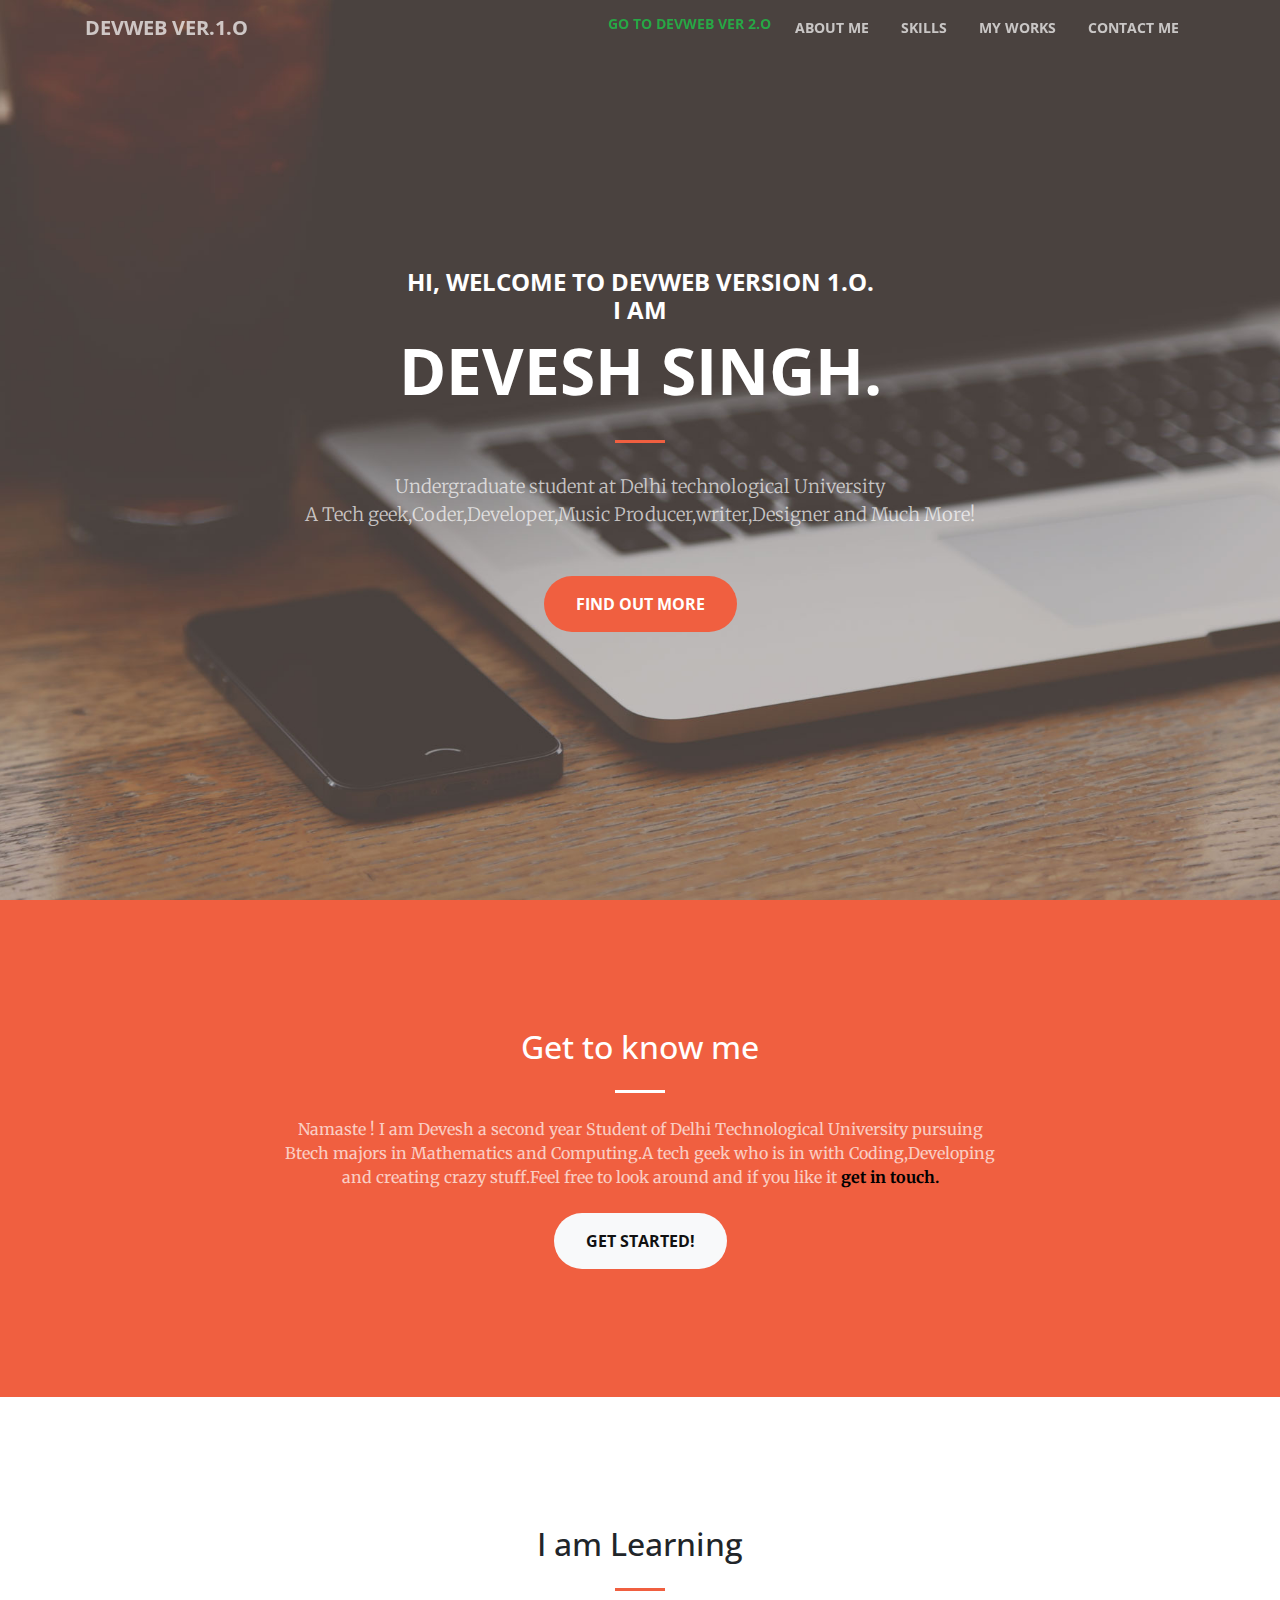
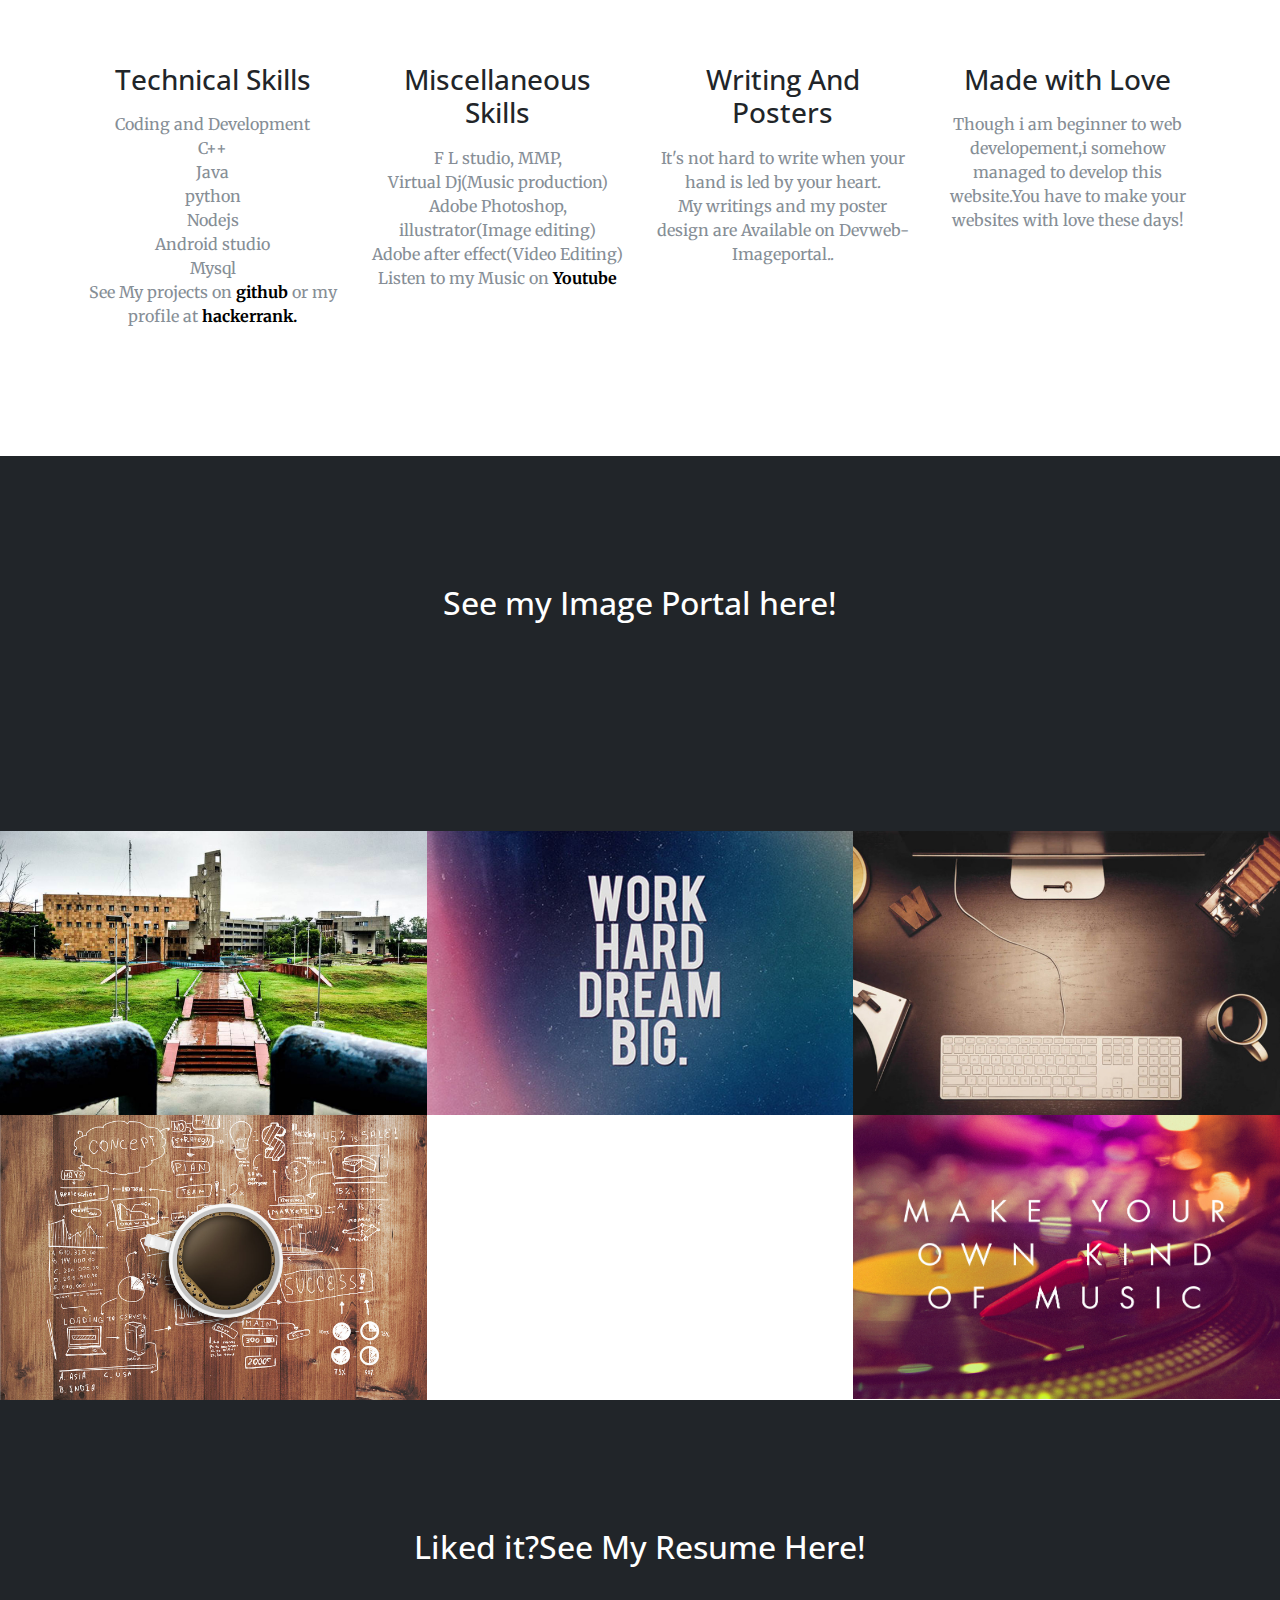
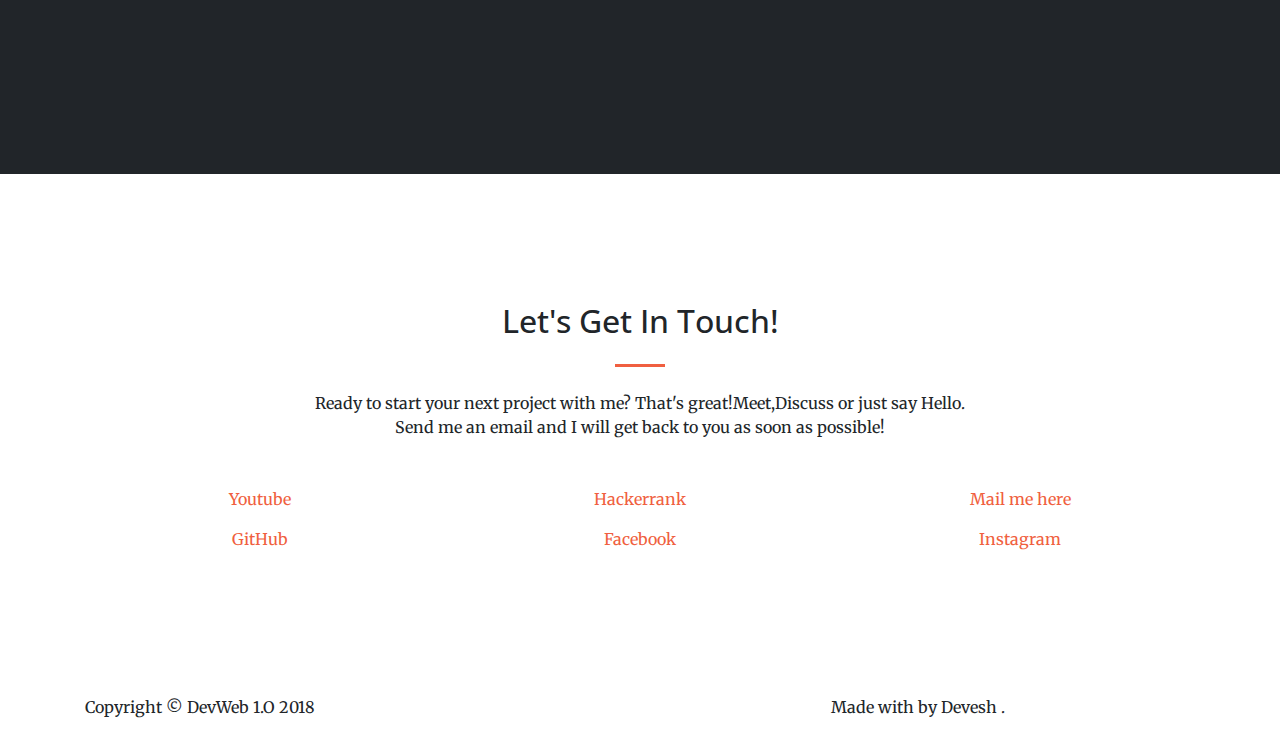
==== commit 1cfbf2bf: "Rvert" ====
--- a/index.html
+++ b/index.html
@@ -1,126 +1,382 @@
-<!doctype html>
-<html class="no-js" lang="en">
-
-<head>
-    <title>DevWeb Ver 2.0</title>
-	<meta charset="utf-8">
-    <meta http-equiv="X-UA-Compatible" content="IE=edge">
+<!DOCTYPE html>
+<html lang="en">
+
+  <head>
+
+    <meta charset="utf-8">
+    <meta name="viewport" content="width=device-width, initial-scale=1, shrink-to-fit=no">
     <meta name="description" content="Hi,I am Devesh,a second year Tech geeks from Delhi technological University that makes crazy stuffs.">
-    <meta name="keywords" content="Student,btech,Engineer,wannabe,lover,polite,humour,hero,agency, clean, corporate, creative, multipurpose, photography, personal portfolio, architect, elegant, minimal, one page, parallax, showcase, blog, branding">
-    <meta name="viewport" content="width=device-width, initial-scale=1">
-   <link href="https://fonts.googleapis.com/css?family=Montserrat:300,300i,400,400i,500,500i,600,600i,700i,900" rel="stylesheet">
-    <!-- Favicon icon -->
-    	<meta name="language" content="English">
+    <meta name="keywords" content=" web mirror utility, aspirateur web, surf offline, web capture, www mirror utility, browse offline, local  site builder, website mirroring, aspirateur www, internet grabber, capture de site web, internet tool, hors connexion, unix, dos, windows 95, windows 98, solaris, ibm580, AIX 4.0, HTS, HTGet, web aspirator, web aspirateur, libre, GPL, GNU, free software,coder,developer,content writer,freelancer,designer,music producer,Dtuite,charmer,sexy,web developement,personal,website,Student,btech,Engineer,wannabe,lover,polite,humour,hero">
+	<meta name="language" content="English">
 	<meta name="revisit-after" content="1 days">
 	<meta name="author" content="Devesh Singh">
-<!-- All CSS file included here -->
-	<link rel="stylesheet" href="https://maxcdn.bootstrapcdn.com/bootstrap/4.0.0/css/bootstrap.min.css" integrity="sha384-Gn5384xqQ1aoWXA+058RXPxPg6fy4IWvTNh0E263XmFcJlSAwiGgFAW/dAiS6JXm" crossorigin="anonymous">
-    <link rel="stylesheet" href="devweb/css/elements.css">
-    <link rel="stylesheet" href="devweb/style.css">
-    <link rel="stylesheet" href="custom-preview.css">
-    <link rel="stylesheet" href="devweb/css/responsive.css">
+	
+	<link rel="icon" type="image/x-icon" class="js-site-favicon" href="img/dev.png">
+
+
+    <title>Devesh Singh->DevWeb Ver1.O</title>
+
+    <!-- Bootstrap core CSS -->
+    <link href="vendor/bootstrap/css/bootstrap.min.css" rel="stylesheet">
+    <!-- Custom fonts for this template -->
+
 	<link rel="stylesheet" href="https://use.fontawesome.com/releases/v5.6.3/css/all.css" integrity="sha384-UHRtZLI+pbxtHCWp1t77Bi1L4ZtiqrqD80Kn4Z8NTSRyMA2Fd33n5dQ8lWUE00s/" crossorigin="anonymous">
-
-	<!-- Modernizr JS -->
-    <script src="js/vendor/modernizr-2.8.3.min.html"></script>
+    <link href='https://fonts.googleapis.com/css?family=Open+Sans:300italic,400italic,600italic,700italic,800italic,400,300,600,700,800' rel='stylesheet' type='text/css'>
+    <link href='https://fonts.googleapis.com/css?family=Merriweather:400,300,300italic,400italic,700,700italic,900,900italic' rel='stylesheet' type='text/css'>
+
+    <!-- Plugin CSS -->
+    <link href="vendor/magnific-popup/magnific-popup.css" rel="stylesheet">
+
+    <!-- Custom styles for this template -->
+    <link href="css/creative.min.css" rel="stylesheet">
 	
 	<!-- Global site tag (gtag.js) - Google Analytics -->
-<script async src="https://www.googletagmanager.com/gtag/js?id=UA-130645554-1"></script>
+<script async src="https://www.googletagmanager.com/gtag/js?id=UA-111523650-1"></script>
 <script>
   window.dataLayer = window.dataLayer || [];
   function gtag(){dataLayer.push(arguments);}
   gtag('js', new Date());
 
-  gtag('config', 'UA-130645554-1');
+  gtag('config', 'UA-111523650-1');
 </script>
-</head>
-
-<body>
-    <!-- Main wrapper start -->
-    <div class="wrapper">
-        <!-- Content area start  -->
-        <div class="content">
-            <!-- Slider area start -->
-            <div class="slider-area" id="home">
-                <div class="container-fluid">
-                    <div class="row">
-                        <div class="col-lg-12">
-                            <div class="slider-content-wrapper">
-                                <div class="slider-content text-center">
-                                    <img src="img/logo.png" alt="">
-                                    <h1 class="cd-headline clip is-full-width">
-                                        <span class="cd-words-wrapper">
-                                            <b class="is-visible">Hi</b>
-                                            <b>WELCOME TO DEVWEB VERSION 2.O.</b>
-											<b>I AM</b>
-                                            <b>DEVESH SINGH.</b>
-                                            <b>Undergraduate student at Delhi technological University</b>
-											
-                                        </span>
-                                    </h1>
-                                    <h1 class="mobile-slider-title">I’m Devesh Singh.</h1>
-                                    <ul class="profile-description">
-                                        <li>DESIGNER</li>
-                                        <li>CODER</li>
-                                        <li>DEVELOPER</li>
-                                    </ul>
-                                    <div class="demo-action-btn">
-                                        <a class="button button-white" href="home.html">Enter to my WORLD.</a>
-                                    </div>
-                                </div>
-                            </div>
-                        </div>
-                    </div>
-                </div>
+
+  </head>
+
+  <body id="page-top">
+
+    <!-- Navigation -->
+    <nav class="navbar navbar-expand-lg navbar-light fixed-top " id="mainNav">
+      <div class="container">
+        <a class="navbar-brand js-scroll-trigger" href="#page-top">Devweb Ver.1.O</a>
+        <button class="navbar-toggler navbar-toggler-right" type="button" data-toggle="collapse" data-target="#navbarResponsive" aria-controls="navbarResponsive" aria-expanded="false" aria-label="Toggle navigation">
+          <span class="navbar-toggler-icon"></span>
+        </button>
+        <div class="collapse navbar-collapse" id="navbarResponsive">
+          <ul class="navbar-nav ml-auto">
+            
+			<li class="nav-item">
+                          <a class="btn btn-outline-success btn-sm " href="http://www.deveshsingh.ml">Go to Devweb ver 2.O</a>
+			</li>
+			<li class="nav-item">
+            			  <a class="nav-link js-scroll-trigger" href="#about">About Me</a>
+            </li>
+			
+            <li class="nav-item">
+              <a class="nav-link js-scroll-trigger" href="#services">Skills</a>
+            </li>
+            <li class="nav-item">
+              <a class="nav-link js-scroll-trigger" href="#portfolio">My Works</a>
+            </li>
+            <li class="nav-item">
+              <a class="nav-link js-scroll-trigger" href="#contact">Contact Me</a>
+            </li>
+          </ul>
+        </div>
+      </div>
+    </nav>
+
+    <header class="masthead text-center text-white d-flex">
+      <div class="container my-auto">
+        <div class="row">
+          <div class="col-lg-10 mx-auto">
+            <h4 class="text-uppercase">
+              <strong>Hi, Welcome To Devweb Version 1.O.<br>I Am </strong>
+
+            </h4>
+			<h1 class="text-uppercase">
+              <strong>Devesh Singh.</strong>
+
+            </h1>
+            <hr>
+          </div>
+          <div class="col-lg-8 mx-auto">
+            <p class="text-faded mb-5 ">Undergraduate student at Delhi technological University<br>A Tech geek,Coder,Developer,Music Producer,writer,Designer and Much More!</p>
+			<a class="btn btn-primary btn-xl js-scroll-trigger" href="#about">Find Out More</a>
+          </div>
+        </div>
+      </div> 
+    </header>
+	
+    <section class="bg-primary" id="about">
+      <div class="container">
+        <div class="row">
+          <div class="col-lg-8 mx-auto text-center">
+            <h2 class="section-heading text-white">Get to know me</h2>
+            <hr class="light my-4">
+            <p class="text-faded mb-4">Namaste ! I am Devesh a second year Student of Delhi Technological University pursuing Btech majors in Mathematics and Computing.A tech geek who is in  <i class="fa fa-heart fa-lg" style="color:blue;"></i>  with Coding,Developing and creating crazy stuff.Feel free to look around and if you like it <a class="js-scroll-trigger text-faded mb-4" href="#contact" style="color:black" > <b> get in touch.</b></a></p>
+            <a class="btn btn-light btn-xl js-scroll-trigger" href="#services">Get Started!</a>
+          </div>
+        </div>
+      </div>
+    </section>
+
+    <section id="services">
+      <div class="container">
+        <div class="row">
+          <div class="col-lg-12 text-center">
+            <h2 class="section-heading">I am Learning</h2>
+            <hr class="my-4">
+          </div>
+        </div>
+      </div>
+      <div class="container">
+        <div class="row">
+          <div class="col-lg-3 col-md-6 text-center">
+            <div class="service-box mt-5 mx-auto">
+              <i class="fa fa-4x fa-code text-primary mb-3 sr-icons"></i>
+              <h3 class="mb-3">Technical Skills</h3>
+              <p class="text-muted mb-0">Coding and Development<br>
+						C++<br>	
+						Java<br>
+						python<br>
+                        Nodejs<br>	
+						Android studio<br>
+						Mysql<br>
+						See My projects on 
+						<a class="js-scroll-trigger text-faded mb-4" href="http://www.github.com/d3v3sh5ingh" style="color:black" > <b> github  </b></a>or my profile at
+						<a class="js-scroll-trigger text-faded mb-4" href="http://www.hackerrank.com/d3v3sh" style="color:black" > <b>  hackerrank.</b></a>
+						</p>
             </div>
-            <!-- Slider area end -->
-                     
-            <!-- Footer area start -->
-            <footer class="footer-area gray-bg">
-                <div class="container">
-                    <div class="row">
-                        <div class="col-lg-12">
-                            <div class="social-bookmark footer-social text-center">
-                                
-								<ul>
-                                    <li>
-                                        <a href="http://www.facebook.com/d3v3sh5ingh"><i class="ti-facebook"></i></a>
-                                    </li>
-									<li>
-                                        <a href="http://www.instagram.com/d3v3sh5ingh"><i class="ti-instagram"></i></a>
-                                    </li>
-                                    <li>
-                                        <a href="http://www.github.com/d3v3sh5ingh"><i class="ti-github"></i></a>
-                                    </li>
-                                    <li>
-                                        <a href="mailto:d3v3sh.singh@gmail.com"><i class=" fa fa-envelope"></i></a>
-                                    </li>
-                                    <li>
-                                        <a href="http://www.hackerrank.com/d3v3sh"><i class=" fa fa-code"></i></a>
-                                    </li>
-                                    <li>
-                                        <a href="https://www.youtube.com/channel/UClLiJHNky892nsT1Ok8nB4A"><i class="ti-youtube"></i></a>
-                                    </li>
-                                </ul>
-                            </div>
-                            <div class="copyright text-center">
-                                <p>Copyright &copy; 2018 <a href="d3v3sh5ingh.github.io">Devweb</a> | Made with <i class="fa fa-heart fa-lg" style="color:Red;"></i>  by Devesh . </p>
-                            </div>
-                        </div>
-                    </div>
-                </div>
-            </footer>
-            <!-- Footer area end -->
-        </div>
-        <!-- Content area end  -->
-    </div>
-    <!-- Main wrapper end -->
-    <!-- All JS file included here -->
-    <script src="devweb/js/vendor/jquery-1.12.0.min.js"></script>
-    <script src="devweb/js/bootstrap.min.js"></script>
-    <script src="devweb/js/jquery-ui.js"></script>
-    <script src="devweb/js/plugins.js"></script>
-    <script src="devweb/js/main.js"></script>
-</body>
+          </div>
+          <div class="col-lg-3 col-md-6 text-center">
+            <div class="service-box mt-5 mx-auto">
+              <i class="fa fa-4x fa-paper-plane text-primary mb-3 sr-icons"></i>
+              <h3 class="mb-3">Miscellaneous Skills</h3>
+              <p class="text-muted mb-0">
+							F L studio,	MMP,<br>Virtual Dj(Music production)<br>
+							Adobe Photoshop,<br>illustrator(Image editing)<br>
+							Adobe after effect(Video Editing)<br>
+							Listen to my Music on
+							<a class="js-scroll-trigger text-faded mb-4" href="https://www.youtube.com/channel/UClLiJHNky892nsT1Ok8nB4A" style="color:black" > <b> Youtube  </b></a>
+						</p>
+							
+            </div>
+          </div>
+          <div class="col-lg-3 col-md-6 text-center">
+            <div class="service-box mt-5 mx-auto">
+              <i class="fa fa-4x fa-newspaper-o text-primary mb-3 sr-icons"></i>
+              <h3 class="mb-3">Writing And Posters</h3>
+              <p class="text-muted mb-0">It's not hard to write when your hand is led by your heart.<br>My writings and my poster design are Available on Devweb-Imageportal..</p>
+            </div>
+          </div>
+          <div class="col-lg-3 col-md-6 text-center">
+            <div class="service-box mt-5 mx-auto">
+              <i class="fa fa-4x fa-heart text-primary mb-3 sr-icons"></i>
+              <h3 class="mb-3">Made with Love</h3>
+              <p class="text-muted mb-0">Though i am beginner to web developement,i somehow managed to develop this website.You have to make your websites with love these days!</p>
+            </div>
+          </div>
+        </div>
+      </div>
+    </section>
+	
+<section class="bg-dark text-white">
+      <div class="container text-center">
+        <h2 class="mb-4">See my Image Portal here! </h2>
+        <a class="btn btn-light btn-xl sr-button" href="Imageportal.html">Click here</a>
+      </div>
+    </section>
+
+
+    <section class="p-0" id="portfolio">
+      <div class="container-fluid p-0">
+        <div class="row no-gutters popup-gallery">
+          <div class="col-lg-4 col-sm-6">
+            <a class="portfolio-box" href="img/portfolio/fullsize/1.jpg">
+              <img class="img-fluid" src="img/portfolio/thumbnails/1.jpg" alt="">
+              <div class="portfolio-box-caption">
+                <div class="portfolio-box-caption-content">
+                  <div class="project-category text-faded">
+                    Academics
+                  </div>
+                  <div class="project-name">
+                    Mathematics and computing<br>I am a second year student of Delhi Technological university pursuing by Btech, majors in MCE.
+                  </div>
+                </div>
+              </div>
+            </a>
+          </div>
+		  
+          <div class="col-lg-4 col-sm-6">
+            <a class="portfolio-box" href="img/portfolio/fullsize/2.jpg">
+              <img class="img-fluid" src="img/portfolio/thumbnails/2.jpg" alt="">
+              <div class="portfolio-box-caption">
+                <div class="portfolio-box-caption-content">
+                  <div class="project-category text-faded">
+                    Organisations
+                  </div>
+                  <div class="project-name">
+                    International organisation of software development,DTU<br>
+					Mathematics and Computing Society(MACS),DTU<br>
+					The Indian Game Theory Society.
+                  </div>
+                </div>
+              </div>
+            </a>
+          </div>
+          <div class="col-lg-4 col-sm-6">
+            <a class="portfolio-box" href="img/portfolio/fullsize/3.jpg">
+              <img class="img-fluid" src="img/portfolio/thumbnails/3.jpg" alt="">
+              <div class="portfolio-box-caption">
+                <div class="portfolio-box-caption-content">
+                  <div class="project-category text-faded">
+                    Volunteer
+                  </div>
+                  <div class="project-name">
+                    Synergy 2.0(Coordinator)
+					<br>Yuvaan(Design Head)<br>
+					MACS(Design team)<br>
+					Indian Game Theory Society(Graphic Designer head)
+				  </div>
+                </div>
+              </div>
+            </a>
+          </div>
+          <div class="col-lg-4 col-sm-6">
+            <a class="portfolio-box" href="img/portfolio/fullsize/4.jpg">
+              <img class="img-fluid" src="img/portfolio/thumbnails/4.jpg" alt="">
+              <div class="portfolio-box-caption">
+                <div class="portfolio-box-caption-content">
+                  <div class="project-category text-faded">
+                    Projects
+                  </div>
+                  <div class="project-name">
+					Algorithm-Open source codeIIEST project<br>
+                    DevCode-A c++ graphics project<br>
+					DevWeb-An online portfolio Website.<br>
+					Androidified-An Puzzle and game theory based android application
+                    <br>Full stack developer at Muffito inc.
+                  </div>
+                </div>
+              </div>
+            </a>
+          </div>
+          <div class="col-lg-4 col-sm-6">
+            <a class="portfolio-box" href="img/portfolio/fullsize/5.jpg">
+              <img class="img-fluid" src="img/portfolio/thumbnails/5.jpg" alt="">
+              <div class="portfolio-box-caption">
+                <div class="portfolio-box-caption-content">
+                  <div class="project-category text-faded">
+                    Quotes and Posters
+                  </div>
+                  <div class="project-name">
+                    "Spread Humanity"-Quotes album and my designed posters are availabe on my Image portal.
+					
+                  </div>
+                </div>
+              </div>
+            </a>
+          </div>
+          <div class="col-lg-4 col-sm-6">
+            <a class="portfolio-box" href="img/portfolio/fullsize/6.jpg">
+              <img class="img-fluid" src="img/portfolio/thumbnails/6.jpg" alt="">
+              <div class="portfolio-box-caption">
+                <div class="portfolio-box-caption-content">
+                  <div class="project-category text-faded">
+                    Music production
+                  </div>
+                  <div class="project-name">
+                    Some of my production are available on my Youtube channel
+                  </div>
+                </div>
+              </div>
+            </a>
+          </div>
+        </div>
+      </div>
+    </section>
+
+    <section class="bg-dark text-white">
+      <div class="container text-center">
+        <h2 class="mb-4">Liked it?See My Resume Here!</h2>
+		<a class="btn btn-light btn-xl sr-button" href="Devweb404.html">Click here</a>
+      </div>
+    </section>
+
+    <section id="contact">
+      <div class="container">
+        <div class="row">
+          <div class="col-lg-8 mx-auto text-center">
+            <h2 class="section-heading">Let's Get In Touch!</h2>
+            <hr class="my-4">
+            <p class="mb-5">Ready to start your next project with me? That's great!Meet,Discuss or just say Hello.<br>Send me an email and I will get back to you as soon as possible!</p>
+          </div>
+        </div>
+        <div class="row">
+           <div class="col-lg-4 mr-auto text-center">
+            <i class="fa fa-youtube-play fa-3x mb-3 sr-contact"></i>
+            <p>
+			<a href="https://www.youtube.com/channel/UClLiJHNky892nsT1Ok8nB4A">Youtube</a>
+            </p>    
+          </div>
+		  <div class="col-lg-4 mr-auto text-center">
+            <i class="fa fa-code fa-3x mb-3 sr-contact"></i>
+            <p>
+			<a href="http://www.hackerrank.com/d3v3sh">Hackerrank</a>
+            </p>    
+          </div>
+		    <div class="col-lg-4 mr-auto text-center">
+            <i class="fa fa-envelope-o fa-3x mb-3 sr-contact"></i>
+            <p>
+              <a href="mailto:d3v3sh.singh@gmail.com">Mail me here</a>
+            </p>
+			 </div>
+			
+		  </div>
+		  <div class="row">
+           <div class="col-lg-4 mr-auto text-center">
+            <i class="fa fa-github fa-3x mb-3 sr-contact"></i>
+            <p>
+			<a href="http://www.github.com/d3v3sh5ingh">GitHub</a>
+            </p>    
+          </div>
+		  
+		   <div class="col-lg-4 mr-auto text-center">
+            <i class="fa fa-facebook fa-3x mb-3 sr-contact"></i>
+            <p>
+			<a href="http://www.facebook.com/d3v3sh5ingh">Facebook</a>
+            </p>    
+              
+          </div>
+		    <div class="col-lg-4 mr-auto text-center">
+            <i class="fa fa-instagram fa-3x mb-3 sr-contact"></i>
+            <p>
+              <a href="http://www.instagram.com/d3v3sh5ingh">Instagram</a>
+            </p>
+			 </div>
+		  </div>
+		 </div>
+    </section>
+
+
+	<footer>
+      <div class="container">
+        <div class="row">
+          <div class="col-md-5">
+            <span class="copyright">Copyright &copy; DevWeb 1.O 2018</span>
+          </div>
+		  <div class="col-md-5">
+            <ul class="list-inline quicklinks">
+              <li  style="text-align:right;" >
+                <span>Made with <i class="fa fa-heart fa-lg" style="color:Red;"></i>  by Devesh .</span></li>
+            </ul>
+          </div>
+        </div>
+       </div>
+    </footer>
+
+    <!-- Bootstrap core JavaScript -->
+    <script src="vendor/jquery/jquery.min.js"></script>
+    <script src="vendor/bootstrap/js/bootstrap.bundle.min.js"></script>
+
+    <!-- Plugin JavaScript -->
+    <script src="vendor/jquery-easing/jquery.easing.min.js"></script>
+    <script src="vendor/scrollreveal/scrollreveal.min.js"></script>
+    <script src="vendor/magnific-popup/jquery.magnific-popup.min.js"></script>
+
+    <!-- Custom scripts for this template -->
+    <script src="js/creative.min.js"></script>
+
+  </body>
 
 </html>
--- a/css/creative.min.css
+++ b/css/creative.min.css
@@ -0,0 +1 @@
+body,html{width:100%;height:100%}body{font-family:Merriweather,'Helvetica Neue',Arial,sans-serif}hr{max-width:50px;border-width:3px;border-color:#f05f40}hr.light{border-color:#fff}a{color:#f05f40;-webkit-transition:all .2s;-moz-transition:all .2s;transition:all .2s}a:hover{color:#f05f40}h1,h2,h3,h4,h5,h6{font-family:'Open Sans','Helvetica Neue',Arial,sans-serif}.bg-primary{background-color:#f05f40!important}.bg-dark{background-color:#212529!important}.text-faded{color:rgba(255,255,255,.7)}section{padding:8rem 0}.section-heading{margin-top:0}::-moz-selection{color:#fff;background:#212529;text-shadow:none}::selection{color:#fff;background:#212529;text-shadow:none}img::selection{color:#fff;background:0 0}img::-moz-selection{color:#fff;background:0 0}body{-webkit-tap-highlight-color:#212529}#mainNav{border-bottom:1px solid rgba(33,37,41,.1);background-color:#fff;font-family:'Open Sans','Helvetica Neue',Arial,sans-serif;-webkit-transition:all .2s;-moz-transition:all .2s;transition:all .2s}#mainNav .navbar-brand{font-weight:700;text-transform:uppercase;color:#f05f40;font-family:'Open Sans','Helvetica Neue',Arial,sans-serif}#mainNav .navbar-brand:focus,#mainNav .navbar-brand:hover{color:#f05f40}#mainNav .navbar-nav>li.nav-item>a.nav-link,#mainNav .navbar-nav>li.nav-item>a.nav-link:focus{font-size:.9rem;font-weight:700;text-transform:uppercase;color:#212529}#mainNav .navbar-nav>li.nav-item>a.nav-link:focus:hover,#mainNav .navbar-nav>li.nav-item>a.nav-link:hover{color:#f05f40}#mainNav .navbar-nav>li.nav-item>a.nav-link.active,#mainNav .navbar-nav>li.nav-item>a.nav-link:focus.active{color:#f05f40!important;background-color:transparent}#mainNav .navbar-nav>li.nav-item>a.nav-link.active:hover,#mainNav .navbar-nav>li.nav-item>a.nav-link:focus.active:hover{background-color:transparent}@media (min-width:992px){#mainNav{border-color:transparent;background-color:transparent}#mainNav .navbar-brand{color:rgba(255,255,255,.7)}#mainNav .navbar-brand:focus,#mainNav .navbar-brand:hover{color:#fff}#mainNav .navbar-nav>li.nav-item>a.nav-link{padding:.5rem 1rem}#mainNav .navbar-nav>li.nav-item>a.nav-link,#mainNav .navbar-nav>li.nav-item>a.nav-link:focus{color:rgba(255,255,255,.7)}#mainNav .navbar-nav>li.nav-item>a.nav-link:focus:hover,#mainNav .navbar-nav>li.nav-item>a.nav-link:hover{color:#fff}#mainNav.navbar-shrink{border-bottom:1px solid rgba(33,37,41,.1);background-color:#fff}#mainNav.navbar-shrink .navbar-brand{color:#f05f40}#mainNav.navbar-shrink .navbar-brand:focus,#mainNav.navbar-shrink .navbar-brand:hover{color:#f05f40}#mainNav.navbar-shrink .navbar-nav>li.nav-item>a.nav-link,#mainNav.navbar-shrink .navbar-nav>li.nav-item>a.nav-link:focus{color:#212529}#mainNav.navbar-shrink .navbar-nav>li.nav-item>a.nav-link:focus:hover,#mainNav.navbar-shrink .navbar-nav>li.nav-item>a.nav-link:hover{color:#f05f40}}header.masthead{padding-top:10rem;padding-bottom:calc(10rem - 56px);background-image:url(../img/header.jpg);background-position:center center;-webkit-background-size:cover;-moz-background-size:cover;-o-background-size:cover;background-size:cover}header.masthead hr{margin-top:30px;margin-bottom:30px}header.masthead h1{font-size:2rem}header.masthead p{font-weight:300}@media (min-width:768px){header.masthead p{font-size:1.15rem}}@media (min-width:992px){header.masthead{height:100vh;min-height:650px;padding-top:0;padding-bottom:0}header.masthead h1{font-size:3rem}}@media (min-width:1200px){header.masthead h1{font-size:4rem}}.service-box{max-width:400px}.portfolio-box{position:relative;display:block;max-width:650px;margin:0 auto}.portfolio-box .portfolio-box-caption{position:absolute;bottom:0;display:block;width:100%;height:100%;text-align:center;opacity:0;color:#fff;background:rgba(240,95,64,.9);-webkit-transition:all .2s;-moz-transition:all .2s;transition:all .2s}.portfolio-box .portfolio-box-caption .portfolio-box-caption-content{position:absolute;top:50%;width:100%;transform:translateY(-50%);text-align:center}.portfolio-box .portfolio-box-caption .portfolio-box-caption-content .project-category,.portfolio-box .portfolio-box-caption .portfolio-box-caption-content .project-name{padding:0 15px;font-family:'Open Sans','Helvetica Neue',Arial,sans-serif}.portfolio-box .portfolio-box-caption .portfolio-box-caption-content .project-category{font-size:14px;font-weight:600;text-transform:uppercase}.portfolio-box .portfolio-box-caption .portfolio-box-caption-content .project-name{font-size:18px}.portfolio-box:hover .portfolio-box-caption{opacity:1}.portfolio-box:focus{outline:0}@media (min-width:768px){.portfolio-box .portfolio-box-caption .portfolio-box-caption-content .project-category{font-size:16px}.portfolio-box .portfolio-box-caption .portfolio-box-caption-content .project-name{font-size:22px}}.text-primary{color:#f05f40!important}.btn{font-weight:700;text-transform:uppercase;border:none;border-radius:300px;font-family:'Open Sans','Helvetica Neue',Arial,sans-serif}.btn-xl{padding:1rem 2rem}.btn-primary{background-color:#f05f40;border-color:#f05f40}.btn-primary:active,.btn-primary:focus,.btn-primary:hover{color:#fff;background-color:#ee4b28!important}.btn-primary:active,.btn-primary:focus{box-shadow:0 0 0 .2rem rgba(240,95,64,.5)!important}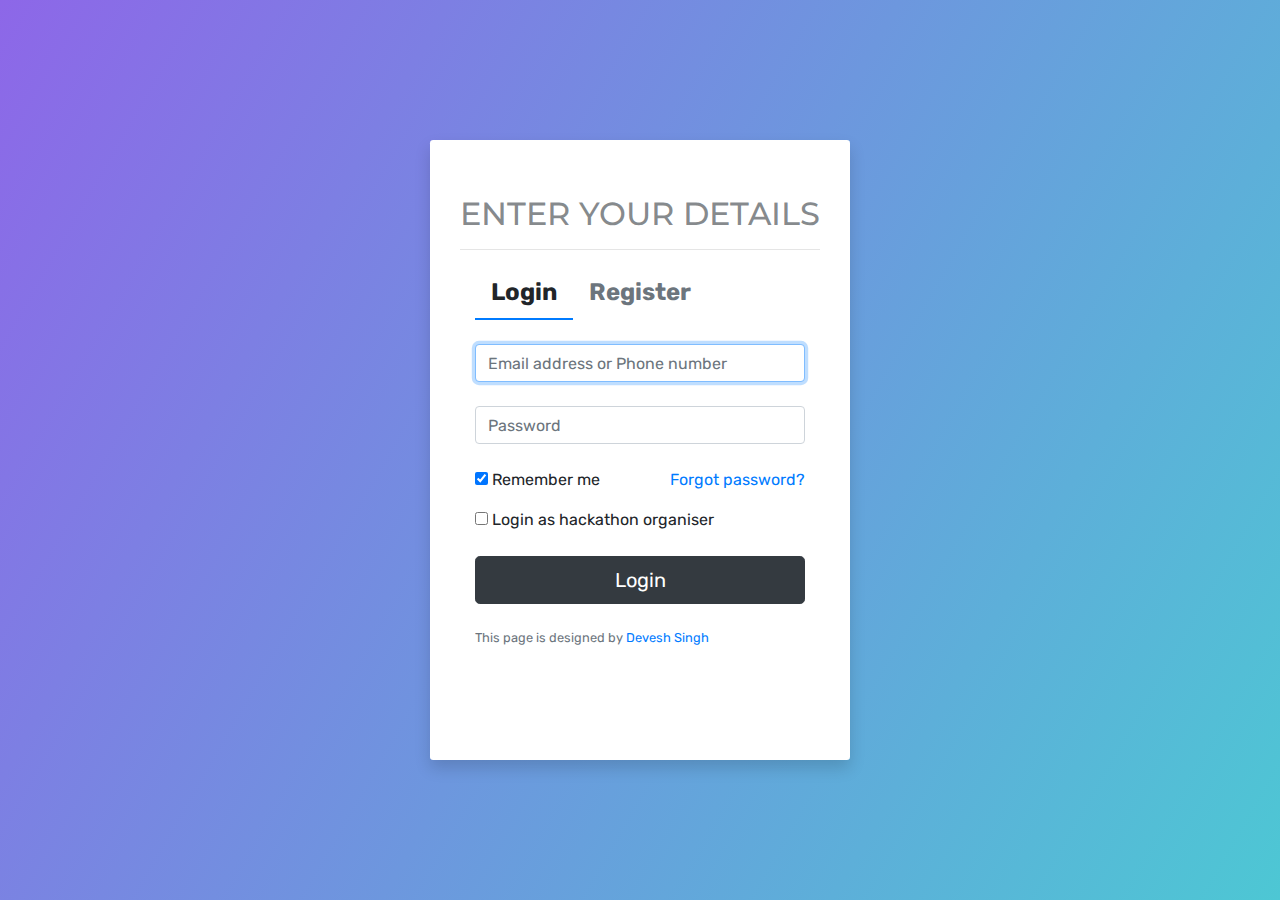
==== commit cf85ce42: "teasd" ====
--- a/index.html
+++ b/index.html
@@ -1,382 +1,137 @@
+<!-- THE BOILERPLATE SHOULD NOT BE REMOVED -->
+<!-- Proper naming convention should be used while naming id attributes. -->
+<!-- ADDING A SUCCESS PAGE FOR THE SAME WILL BOOST YOUR CHANCES -->
 <!DOCTYPE html>
 <html lang="en">
 
-  <head>
-
+<head>
     <meta charset="utf-8">
     <meta name="viewport" content="width=device-width, initial-scale=1, shrink-to-fit=no">
-    <meta name="description" content="Hi,I am Devesh,a second year Tech geeks from Delhi technological University that makes crazy stuffs.">
-    <meta name="keywords" content=" web mirror utility, aspirateur web, surf offline, web capture, www mirror utility, browse offline, local  site builder, website mirroring, aspirateur www, internet grabber, capture de site web, internet tool, hors connexion, unix, dos, windows 95, windows 98, solaris, ibm580, AIX 4.0, HTS, HTGet, web aspirator, web aspirateur, libre, GPL, GNU, free software,coder,developer,content writer,freelancer,designer,music producer,Dtuite,charmer,sexy,web developement,personal,website,Student,btech,Engineer,wannabe,lover,polite,humour,hero">
-	<meta name="language" content="English">
-	<meta name="revisit-after" content="1 days">
-	<meta name="author" content="Devesh Singh">
-	
-	<link rel="icon" type="image/x-icon" class="js-site-favicon" href="img/dev.png">
+    <meta name="description" content="">
+    <meta name="author" content="">
+    <title>Login</title>
+
+    <!-- Font for the Page. -->
+<link href='https://fonts.googleapis.com/css?family=Montserrat' rel='stylesheet'>
+ <link href="https://fonts.googleapis.com/css?family=Rubik:400,700&display=swap" rel="stylesheet">
+ <link  rel="stylesheet" type="text/css" media="screen" href="main.css" rel="stylesheet">
+
+</head>
+
+<!-- TOOK Bg Colour scheme from the poster of https://incubateind.com/ color scheme -->
+<body>
+      <!-- Beautify This -->
+
+    <!-- I have kept all the classes as it is and added Bootstrap and own classes alongside with it -->
+  <div class="log-form container" >
+
+        <form class="form-signin rounded-sm shadow   " style="margin: auto; padding: 30px;">
+
+            <div class="mx-auto " style="width:200px"><img class="mb-4 logo" src="https://incubateind.com/images/IncubateIND%20Black.png" alt=""></div>
+            <h2  
+            style="
+            text-align: center;
+            font-family: 'Montserrat';
+            color: #343a4099;
+            ">ENTER YOUR DETAILS</h2>
+            <hr></hr>
+            <!-- Bootstrap Nav tabs used here -->
+            <ul class="nav nav-pills mb-4">
+                <li class="nav-item pill-1">
+                    <a class="nav-link active rounded-0" data-toggle="tab" href="#login">Login</a>
+                </li>
+                <li class="nav-item pill-2">
+                    <a class="nav-link  rounded-0" data-toggle="tab" href="#register">Register</a>
+                </li>
+            </ul>
+           
+           
+            <!-- Tab panes -->
+            <div class="tab-content  ">
+                
+                <!-- Tab1 -->
+                <div id="login" class="container tab-pane active">
+                    <label for="inputEmail" title="email"class="sr-only">Email address </label>
+                    <input  id="inputEmail" class="form-control mb-4" placeholder="Email address or Phone number" required autofocus>
+                    <label for="inputPassword" class="sr-only">Password</label>
+                    <input type="password" id="inputPassword" class="form-control mb-4" placeholder="Password" required>
+                    <div class="one-line mb-2">
+                        <div class="checkbox">
+                            <label>
+                                <input type="checkbox" checked="checked" value="remember-me"> Remember me
+                            </label>
+
+                        </div>  
+                        <a class="forgot" href="#">Forgot password?</a>
+                    </div>
+                    <div class="checkbox mb-3">
+                        <label>
+                            <input type="checkbox" value="login-as-instructor"> Login as hackathon organiser
+                        </label>
+                    </div>
+                    <button class="btn btn-lg btn-dark btn-block" type="submit">Login</button>
+                    <p class="mt-4 mb-0 text-muted small">This page is designed by <a href="http://www.deveshsingh.ml">Devesh Singh</a></p>
+                    <!--  Further I can add here FB AND GOOGLE LOGIN BUTTONS -->
+                </div>
+
+                <!-- Tab2 : For registration -->
+                <div id="register" class="container  tab-pane fade">
+                    <label for="inputEmail" class="sr-only">Email address</label>
+                    <input  id="inputEmail" class="form-control mb-4" placeholder="Email address or Phone number" required autofocus>
+                    
+                    <label for="inputPassword" class="sr-only">Password</label>
+                    <input type="password" title="password" id="inputPassword" class="form-control mb-4" placeholder="Password" required>
+                    <label for="inputPassword" class="sr-only">Password</label>
+                    <input type="password" title="cnfpassword"id="inputPassword" class="form-control mb-4" placeholder="Repeat Password" required>
+                    
+                    <textarea name="message" id="message" cols="35" rows="4" placeholder="Enter your message here.."></textarea>
+                    
+                    
+                 <!-- These radio has been taken from ab online template    -->
+                    <div class="swappy-radios " style="display:flex;" role="radiogroup" aria-labelledby="swappy-radios-label">
+                        <p id="swappy-radios-label" style="margin-right: auto;">Your age : </p>
+                        <label class="radio-inline" style="margin-right: auto;">
+                          <input type="radio" name="options" checked />
+                          <span class="radio"></span>
+                          <span>Below 18</span>
+                        </label>
+                        <label class="radio-inline" style="margin-right: auto;">
+                          <input type="radio" name="options" />
+                          <span class="radio"></span>
+                          <span>Above 18</span>
+                        </label>
+                      </div>
+                      
+                      
+                    <div class="checkbox mb-3">
+                        <label>
+                            <input type="checkbox" value="Register-as-instructor"> Register as hackathon organiser
+                        </label>
+                    </div>
+                    <button class="btn btn-lg btn-dark btn-block" type="submit">Register</button>
+                    <p class="mt-4 mb-0 text-muted small">This page is designed by <a href="http://www.deveshsingh.ml">Devesh Singh</a></p>
+                </div>            
+            </div>
+            
+        </form>
+   </div><!-- /.container -->
+
+  <!-- Beautify Ends -->
 
 
-    <title>Devesh Singh->DevWeb Ver1.O</title>
 
-    <!-- Bootstrap core CSS -->
-    <link href="vendor/bootstrap/css/bootstrap.min.css" rel="stylesheet">
-    <!-- Custom fonts for this template -->
+    <!-- Bootstrap 4 CDN ================================================== -->
+    
+<link rel="stylesheet" href="https://maxcdn.bootstrapcdn.com/bootstrap/4.3.1/css/bootstrap.min.css">
+<script  type="text/javascript" src="main.js"></script>
 
-	<link rel="stylesheet" href="https://use.fontawesome.com/releases/v5.6.3/css/all.css" integrity="sha384-UHRtZLI+pbxtHCWp1t77Bi1L4ZtiqrqD80Kn4Z8NTSRyMA2Fd33n5dQ8lWUE00s/" crossorigin="anonymous">
-    <link href='https://fonts.googleapis.com/css?family=Open+Sans:300italic,400italic,600italic,700italic,800italic,400,300,600,700,800' rel='stylesheet' type='text/css'>
-    <link href='https://fonts.googleapis.com/css?family=Merriweather:400,300,300italic,400italic,700,700italic,900,900italic' rel='stylesheet' type='text/css'>
+<!-- jQuery library -->
+<script src="https://ajax.googleapis.com/ajax/libs/jquery/3.4.1/jquery.min.js"></script>
 
-    <!-- Plugin CSS -->
-    <link href="vendor/magnific-popup/magnific-popup.css" rel="stylesheet">
+<!-- Popper JS -->
+<script src="https://cdnjs.cloudflare.com/ajax/libs/popper.js/1.14.7/umd/popper.min.js"></script>
 
-    <!-- Custom styles for this template -->
-    <link href="css/creative.min.css" rel="stylesheet">
-	
-	<!-- Global site tag (gtag.js) - Google Analytics -->
-<script async src="https://www.googletagmanager.com/gtag/js?id=UA-111523650-1"></script>
-<script>
-  window.dataLayer = window.dataLayer || [];
-  function gtag(){dataLayer.push(arguments);}
-  gtag('js', new Date());
+<script src="https://maxcdn.bootstrapcdn.com/bootstrap/4.3.1/js/bootstrap.min.js"></script>
+</body>
 
-  gtag('config', 'UA-111523650-1');
-</script>
-
-  </head>
-
-  <body id="page-top">
-
-    <!-- Navigation -->
-    <nav class="navbar navbar-expand-lg navbar-light fixed-top " id="mainNav">
-      <div class="container">
-        <a class="navbar-brand js-scroll-trigger" href="#page-top">Devweb Ver.1.O</a>
-        <button class="navbar-toggler navbar-toggler-right" type="button" data-toggle="collapse" data-target="#navbarResponsive" aria-controls="navbarResponsive" aria-expanded="false" aria-label="Toggle navigation">
-          <span class="navbar-toggler-icon"></span>
-        </button>
-        <div class="collapse navbar-collapse" id="navbarResponsive">
-          <ul class="navbar-nav ml-auto">
-            
-			<li class="nav-item">
-                          <a class="btn btn-outline-success btn-sm " href="http://www.deveshsingh.ml">Go to Devweb ver 2.O</a>
-			</li>
-			<li class="nav-item">
-            			  <a class="nav-link js-scroll-trigger" href="#about">About Me</a>
-            </li>
-			
-            <li class="nav-item">
-              <a class="nav-link js-scroll-trigger" href="#services">Skills</a>
-            </li>
-            <li class="nav-item">
-              <a class="nav-link js-scroll-trigger" href="#portfolio">My Works</a>
-            </li>
-            <li class="nav-item">
-              <a class="nav-link js-scroll-trigger" href="#contact">Contact Me</a>
-            </li>
-          </ul>
-        </div>
-      </div>
-    </nav>
-
-    <header class="masthead text-center text-white d-flex">
-      <div class="container my-auto">
-        <div class="row">
-          <div class="col-lg-10 mx-auto">
-            <h4 class="text-uppercase">
-              <strong>Hi, Welcome To Devweb Version 1.O.<br>I Am </strong>
-
-            </h4>
-			<h1 class="text-uppercase">
-              <strong>Devesh Singh.</strong>
-
-            </h1>
-            <hr>
-          </div>
-          <div class="col-lg-8 mx-auto">
-            <p class="text-faded mb-5 ">Undergraduate student at Delhi technological University<br>A Tech geek,Coder,Developer,Music Producer,writer,Designer and Much More!</p>
-			<a class="btn btn-primary btn-xl js-scroll-trigger" href="#about">Find Out More</a>
-          </div>
-        </div>
-      </div> 
-    </header>
-	
-    <section class="bg-primary" id="about">
-      <div class="container">
-        <div class="row">
-          <div class="col-lg-8 mx-auto text-center">
-            <h2 class="section-heading text-white">Get to know me</h2>
-            <hr class="light my-4">
-            <p class="text-faded mb-4">Namaste ! I am Devesh a second year Student of Delhi Technological University pursuing Btech majors in Mathematics and Computing.A tech geek who is in  <i class="fa fa-heart fa-lg" style="color:blue;"></i>  with Coding,Developing and creating crazy stuff.Feel free to look around and if you like it <a class="js-scroll-trigger text-faded mb-4" href="#contact" style="color:black" > <b> get in touch.</b></a></p>
-            <a class="btn btn-light btn-xl js-scroll-trigger" href="#services">Get Started!</a>
-          </div>
-        </div>
-      </div>
-    </section>
-
-    <section id="services">
-      <div class="container">
-        <div class="row">
-          <div class="col-lg-12 text-center">
-            <h2 class="section-heading">I am Learning</h2>
-            <hr class="my-4">
-          </div>
-        </div>
-      </div>
-      <div class="container">
-        <div class="row">
-          <div class="col-lg-3 col-md-6 text-center">
-            <div class="service-box mt-5 mx-auto">
-              <i class="fa fa-4x fa-code text-primary mb-3 sr-icons"></i>
-              <h3 class="mb-3">Technical Skills</h3>
-              <p class="text-muted mb-0">Coding and Development<br>
-						C++<br>	
-						Java<br>
-						python<br>
-                        Nodejs<br>	
-						Android studio<br>
-						Mysql<br>
-						See My projects on 
-						<a class="js-scroll-trigger text-faded mb-4" href="http://www.github.com/d3v3sh5ingh" style="color:black" > <b> github  </b></a>or my profile at
-						<a class="js-scroll-trigger text-faded mb-4" href="http://www.hackerrank.com/d3v3sh" style="color:black" > <b>  hackerrank.</b></a>
-						</p>
-            </div>
-          </div>
-          <div class="col-lg-3 col-md-6 text-center">
-            <div class="service-box mt-5 mx-auto">
-              <i class="fa fa-4x fa-paper-plane text-primary mb-3 sr-icons"></i>
-              <h3 class="mb-3">Miscellaneous Skills</h3>
-              <p class="text-muted mb-0">
-							F L studio,	MMP,<br>Virtual Dj(Music production)<br>
-							Adobe Photoshop,<br>illustrator(Image editing)<br>
-							Adobe after effect(Video Editing)<br>
-							Listen to my Music on
-							<a class="js-scroll-trigger text-faded mb-4" href="https://www.youtube.com/channel/UClLiJHNky892nsT1Ok8nB4A" style="color:black" > <b> Youtube  </b></a>
-						</p>
-							
-            </div>
-          </div>
-          <div class="col-lg-3 col-md-6 text-center">
-            <div class="service-box mt-5 mx-auto">
-              <i class="fa fa-4x fa-newspaper-o text-primary mb-3 sr-icons"></i>
-              <h3 class="mb-3">Writing And Posters</h3>
-              <p class="text-muted mb-0">It's not hard to write when your hand is led by your heart.<br>My writings and my poster design are Available on Devweb-Imageportal..</p>
-            </div>
-          </div>
-          <div class="col-lg-3 col-md-6 text-center">
-            <div class="service-box mt-5 mx-auto">
-              <i class="fa fa-4x fa-heart text-primary mb-3 sr-icons"></i>
-              <h3 class="mb-3">Made with Love</h3>
-              <p class="text-muted mb-0">Though i am beginner to web developement,i somehow managed to develop this website.You have to make your websites with love these days!</p>
-            </div>
-          </div>
-        </div>
-      </div>
-    </section>
-	
-<section class="bg-dark text-white">
-      <div class="container text-center">
-        <h2 class="mb-4">See my Image Portal here! </h2>
-        <a class="btn btn-light btn-xl sr-button" href="Imageportal.html">Click here</a>
-      </div>
-    </section>
-
-
-    <section class="p-0" id="portfolio">
-      <div class="container-fluid p-0">
-        <div class="row no-gutters popup-gallery">
-          <div class="col-lg-4 col-sm-6">
-            <a class="portfolio-box" href="img/portfolio/fullsize/1.jpg">
-              <img class="img-fluid" src="img/portfolio/thumbnails/1.jpg" alt="">
-              <div class="portfolio-box-caption">
-                <div class="portfolio-box-caption-content">
-                  <div class="project-category text-faded">
-                    Academics
-                  </div>
-                  <div class="project-name">
-                    Mathematics and computing<br>I am a second year student of Delhi Technological university pursuing by Btech, majors in MCE.
-                  </div>
-                </div>
-              </div>
-            </a>
-          </div>
-		  
-          <div class="col-lg-4 col-sm-6">
-            <a class="portfolio-box" href="img/portfolio/fullsize/2.jpg">
-              <img class="img-fluid" src="img/portfolio/thumbnails/2.jpg" alt="">
-              <div class="portfolio-box-caption">
-                <div class="portfolio-box-caption-content">
-                  <div class="project-category text-faded">
-                    Organisations
-                  </div>
-                  <div class="project-name">
-                    International organisation of software development,DTU<br>
-					Mathematics and Computing Society(MACS),DTU<br>
-					The Indian Game Theory Society.
-                  </div>
-                </div>
-              </div>
-            </a>
-          </div>
-          <div class="col-lg-4 col-sm-6">
-            <a class="portfolio-box" href="img/portfolio/fullsize/3.jpg">
-              <img class="img-fluid" src="img/portfolio/thumbnails/3.jpg" alt="">
-              <div class="portfolio-box-caption">
-                <div class="portfolio-box-caption-content">
-                  <div class="project-category text-faded">
-                    Volunteer
-                  </div>
-                  <div class="project-name">
-                    Synergy 2.0(Coordinator)
-					<br>Yuvaan(Design Head)<br>
-					MACS(Design team)<br>
-					Indian Game Theory Society(Graphic Designer head)
-				  </div>
-                </div>
-              </div>
-            </a>
-          </div>
-          <div class="col-lg-4 col-sm-6">
-            <a class="portfolio-box" href="img/portfolio/fullsize/4.jpg">
-              <img class="img-fluid" src="img/portfolio/thumbnails/4.jpg" alt="">
-              <div class="portfolio-box-caption">
-                <div class="portfolio-box-caption-content">
-                  <div class="project-category text-faded">
-                    Projects
-                  </div>
-                  <div class="project-name">
-					Algorithm-Open source codeIIEST project<br>
-                    DevCode-A c++ graphics project<br>
-					DevWeb-An online portfolio Website.<br>
-					Androidified-An Puzzle and game theory based android application
-                    <br>Full stack developer at Muffito inc.
-                  </div>
-                </div>
-              </div>
-            </a>
-          </div>
-          <div class="col-lg-4 col-sm-6">
-            <a class="portfolio-box" href="img/portfolio/fullsize/5.jpg">
-              <img class="img-fluid" src="img/portfolio/thumbnails/5.jpg" alt="">
-              <div class="portfolio-box-caption">
-                <div class="portfolio-box-caption-content">
-                  <div class="project-category text-faded">
-                    Quotes and Posters
-                  </div>
-                  <div class="project-name">
-                    "Spread Humanity"-Quotes album and my designed posters are availabe on my Image portal.
-					
-                  </div>
-                </div>
-              </div>
-            </a>
-          </div>
-          <div class="col-lg-4 col-sm-6">
-            <a class="portfolio-box" href="img/portfolio/fullsize/6.jpg">
-              <img class="img-fluid" src="img/portfolio/thumbnails/6.jpg" alt="">
-              <div class="portfolio-box-caption">
-                <div class="portfolio-box-caption-content">
-                  <div class="project-category text-faded">
-                    Music production
-                  </div>
-                  <div class="project-name">
-                    Some of my production are available on my Youtube channel
-                  </div>
-                </div>
-              </div>
-            </a>
-          </div>
-        </div>
-      </div>
-    </section>
-
-    <section class="bg-dark text-white">
-      <div class="container text-center">
-        <h2 class="mb-4">Liked it?See My Resume Here!</h2>
-		<a class="btn btn-light btn-xl sr-button" href="Devweb404.html">Click here</a>
-      </div>
-    </section>
-
-    <section id="contact">
-      <div class="container">
-        <div class="row">
-          <div class="col-lg-8 mx-auto text-center">
-            <h2 class="section-heading">Let's Get In Touch!</h2>
-            <hr class="my-4">
-            <p class="mb-5">Ready to start your next project with me? That's great!Meet,Discuss or just say Hello.<br>Send me an email and I will get back to you as soon as possible!</p>
-          </div>
-        </div>
-        <div class="row">
-           <div class="col-lg-4 mr-auto text-center">
-            <i class="fa fa-youtube-play fa-3x mb-3 sr-contact"></i>
-            <p>
-			<a href="https://www.youtube.com/channel/UClLiJHNky892nsT1Ok8nB4A">Youtube</a>
-            </p>    
-          </div>
-		  <div class="col-lg-4 mr-auto text-center">
-            <i class="fa fa-code fa-3x mb-3 sr-contact"></i>
-            <p>
-			<a href="http://www.hackerrank.com/d3v3sh">Hackerrank</a>
-            </p>    
-          </div>
-		    <div class="col-lg-4 mr-auto text-center">
-            <i class="fa fa-envelope-o fa-3x mb-3 sr-contact"></i>
-            <p>
-              <a href="mailto:d3v3sh.singh@gmail.com">Mail me here</a>
-            </p>
-			 </div>
-			
-		  </div>
-		  <div class="row">
-           <div class="col-lg-4 mr-auto text-center">
-            <i class="fa fa-github fa-3x mb-3 sr-contact"></i>
-            <p>
-			<a href="http://www.github.com/d3v3sh5ingh">GitHub</a>
-            </p>    
-          </div>
-		  
-		   <div class="col-lg-4 mr-auto text-center">
-            <i class="fa fa-facebook fa-3x mb-3 sr-contact"></i>
-            <p>
-			<a href="http://www.facebook.com/d3v3sh5ingh">Facebook</a>
-            </p>    
-              
-          </div>
-		    <div class="col-lg-4 mr-auto text-center">
-            <i class="fa fa-instagram fa-3x mb-3 sr-contact"></i>
-            <p>
-              <a href="http://www.instagram.com/d3v3sh5ingh">Instagram</a>
-            </p>
-			 </div>
-		  </div>
-		 </div>
-    </section>
-
-
-	<footer>
-      <div class="container">
-        <div class="row">
-          <div class="col-md-5">
-            <span class="copyright">Copyright &copy; DevWeb 1.O 2018</span>
-          </div>
-		  <div class="col-md-5">
-            <ul class="list-inline quicklinks">
-              <li  style="text-align:right;" >
-                <span>Made with <i class="fa fa-heart fa-lg" style="color:Red;"></i>  by Devesh .</span></li>
-            </ul>
-          </div>
-        </div>
-       </div>
-    </footer>
-
-    <!-- Bootstrap core JavaScript -->
-    <script src="vendor/jquery/jquery.min.js"></script>
-    <script src="vendor/bootstrap/js/bootstrap.bundle.min.js"></script>
-
-    <!-- Plugin JavaScript -->
-    <script src="vendor/jquery-easing/jquery.easing.min.js"></script>
-    <script src="vendor/scrollreveal/scrollreveal.min.js"></script>
-    <script src="vendor/magnific-popup/jquery.magnific-popup.min.js"></script>
-
-    <!-- Custom scripts for this template -->
-    <script src="js/creative.min.js"></script>
-
-  </body>
-
-</html>
+</html>--- a/main.css
+++ b/main.css
@@ -0,0 +1,160 @@
+html, body {
+    height: 100%;
+  }
+  
+  
+  body {
+      background: #353576;
+      background-image: linear-gradient(120deg, #8d67e8 0%, #4dc7d4 100%);
+      color: black;
+      font-family: 'Rubik', sans-serif !important;
+      /* overflow: visible; */
+  }
+  
+  .container{
+  
+      display: flex;
+      height: 100%;
+    align-items: center;
+      justify-content: center;
+  }
+  
+  .form-signin{
+      background: white;
+      padding: 50px 80px;
+      min-height: 620px;
+  }
+  
+  .logo{
+      width: 200px;
+  }
+  .one-line{
+      display: flex;
+  }
+  
+  .forgot{
+      margin-left: auto;
+  }
+  
+  @media only screen and (max-width: 576px) {
+    .form-signin {
+      min-width: 360px;
+      flex-wrap: wrap;
+      padding: 50px 0px;
+    }
+    
+  }
+  
+  /* not active */
+  .nav-pills .pill-1 .nav-link:not(.active) {
+      border: none;
+      color: #6c757d !important;
+      font-weight: 700;
+      width: 0%;
+      transition: width 0.4s;
+  }
+  
+  .nav-pills .pill-2 .nav-link:not(.active) {
+      border: none;
+      color: #6c757d !important;
+      font-weight: 700;
+      width: 0%;
+      transition: width 0.4s;
+  }
+  
+  
+  /* active (faded) */
+  .nav-pills .pill-1 .nav-link {
+      background: white !important;
+         border-bottom: 2px solid #007bff;
+      color: #212529 !important;
+      font-size: 1.5rem;
+      font-weight: 700;
+  }
+  
+  .nav-pills .pill-2 .nav-link {
+      background: white !important;
+         border-bottom: 2px solid #007bff;
+      color: #212529 !important;
+      font-size: 1.5rem;
+      font-weight: 700;
+  } 
+  
+  .nav-pills .pill-1 .nav-link:hover {
+      color: #212529 !important;
+      width: 100%;
+      border-bottom: 2px solid #007bff;
+  
+  }
+  .nav-pills .pill-2 .nav-link:hover {
+        color: #212529 !important;
+      width: 100%;
+      border-bottom: 2px solid #007bff;
+  }
+  
+  
+  .nav{
+      padding: 0 15px !important;
+  }
+  
+  
+/* <!-- These radio has been taken from ab online template    -->
+                 FOR RADIO CSS */
+  .swappy-radios label {
+    display: block;
+    position: relative;
+    padding-left: 2rem;
+    margin-bottom: 0.5rem;
+    cursor: pointer;
+    /* font-size: 2rem; */
+    -webkit-user-select: none;
+       -moz-user-select: none;
+        -ms-user-select: none;
+            user-select: none;
+    color: #555;
+  }
+  .swappy-radios label:hover input ~ .radio {
+    opacity: 0.8;
+  }
+  .swappy-radios input {
+    position: absolute;
+    opacity: 0;
+    cursor: pointer;
+    height: 0;
+    width: 0;
+  }
+  .swappy-radios input:checked ~ span {
+    color: #4dc7d4 ;
+    -webkit-transition: color .5s;
+    transition: color .5s;
+  }
+  .swappy-radios input:checked ~ .radio {
+    background-color: #4dc7d4;
+    opacity: 1 !important;
+  }
+  .swappy-radios input:checked ~ .radio::after {
+    opacity: 1;
+  }
+  .swappy-radios .radio {
+    position: absolute;
+    top: 0;
+    left: 0;
+    height: 1.5rem;
+    width: 1.5rem;
+    background: #c9ded6;
+    border-radius: 50%;
+  }
+  .swappy-radios .radio::after {
+    display: block;
+    content: '';
+    position: absolute;
+    opacity: 0;
+    top: .5rem;
+    left: .5rem;
+    width: 0.5rem;
+    height: 0.5rem;
+    border-radius: 50%;
+    background: #fff;
+  }
+  
+  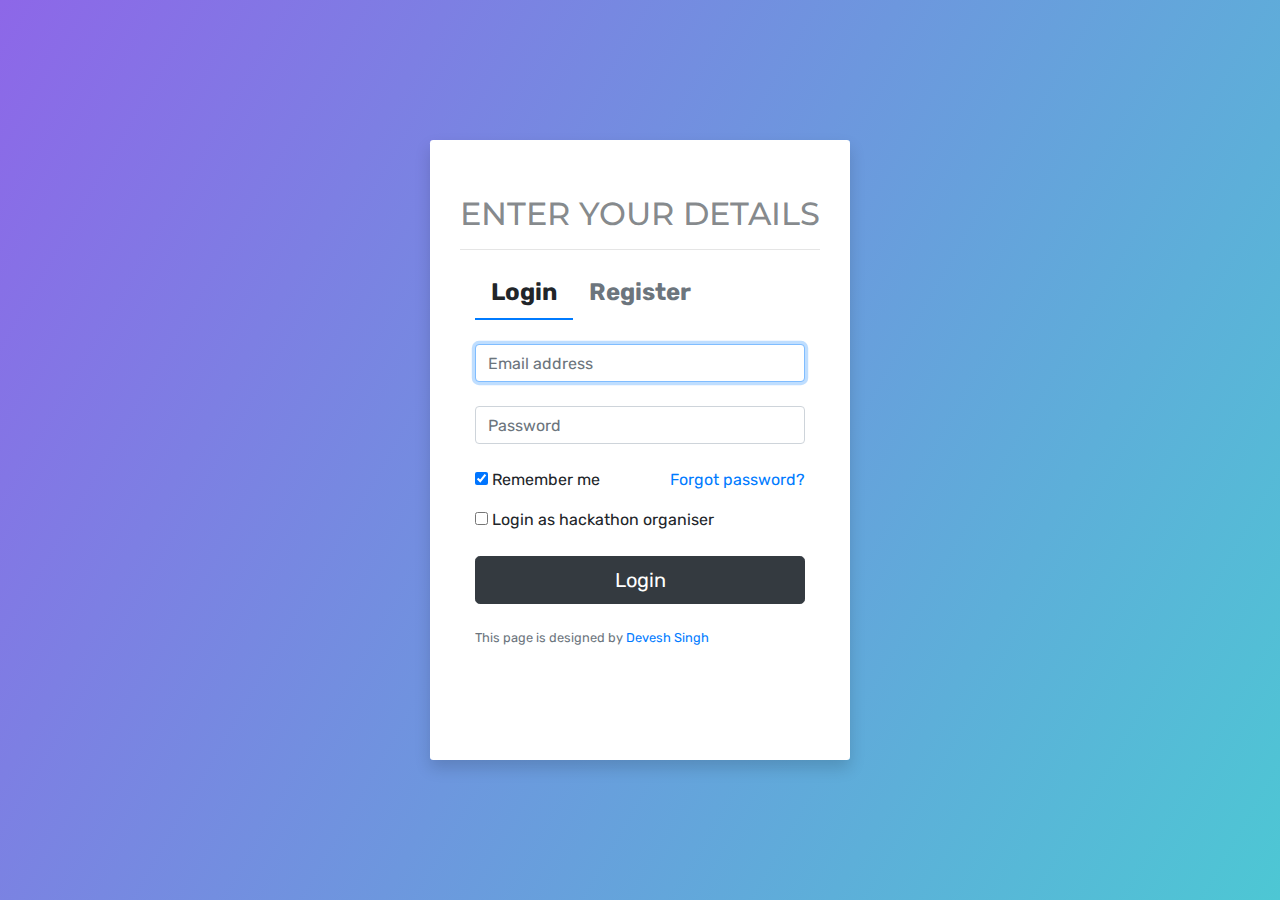
==== commit db47de0e: "Changes" ====
--- a/index.html
+++ b/index.html
@@ -18,14 +18,14 @@
 
 </head>
 
-<!-- TOOK Bg Colour scheme from the poster of https://incubateind.com/ color scheme -->
+<!-- Took Bg Colour scheme from the poster of https://incubateind.com/ color scheme -->
 <body>
       <!-- Beautify This -->
 
     <!-- I have kept all the classes as it is and added Bootstrap and own classes alongside with it -->
   <div class="log-form container" >
 
-        <form class="form-signin rounded-sm shadow   " style="margin: auto; padding: 30px;">
+        <form class="form-signin rounded-sm shadow "  id="formid" style="margin: auto; padding: 30px;">
 
             <div class="mx-auto " style="width:200px"><img class="mb-4 logo" src="https://incubateind.com/images/IncubateIND%20Black.png" alt=""></div>
             <h2  
@@ -52,7 +52,7 @@
                 <!-- Tab1 -->
                 <div id="login" class="container tab-pane active">
                     <label for="inputEmail" title="email"class="sr-only">Email address </label>
-                    <input  id="inputEmail" class="form-control mb-4" placeholder="Email address or Phone number" required autofocus>
+                    <input  type="email" id="inputEmail" class="form-control mb-4" placeholder="Email address" required autofocus>
                     <label for="inputPassword" class="sr-only">Password</label>
                     <input type="password" id="inputPassword" class="form-control mb-4" placeholder="Password" required>
                     <div class="one-line mb-2">
@@ -69,7 +69,7 @@
                             <input type="checkbox" value="login-as-instructor"> Login as hackathon organiser
                         </label>
                     </div>
-                    <button class="btn btn-lg btn-dark btn-block" type="submit">Login</button>
+                    <button class="btn btn-lg btn-dark btn-block" id="submitbut" type="submit">Login</button>
                     <p class="mt-4 mb-0 text-muted small">This page is designed by <a href="http://www.deveshsingh.ml">Devesh Singh</a></p>
                     <!--  Further I can add here FB AND GOOGLE LOGIN BUTTONS -->
                 </div>
@@ -77,12 +77,12 @@
                 <!-- Tab2 : For registration -->
                 <div id="register" class="container  tab-pane fade">
                     <label for="inputEmail" class="sr-only">Email address</label>
-                    <input  id="inputEmail" class="form-control mb-4" placeholder="Email address or Phone number" required autofocus>
+                    <input   type="email" id="inputEmail" class="form-control mb-4" placeholder="Email address"  autofocus>
                     
                     <label for="inputPassword" class="sr-only">Password</label>
-                    <input type="password" title="password" id="inputPassword" class="form-control mb-4" placeholder="Password" required>
+                    <input type="password" title="password" id="inputPassword" class="form-control mb-4" placeholder="Password" >
                     <label for="inputPassword" class="sr-only">Password</label>
-                    <input type="password" title="cnfpassword"id="inputPassword" class="form-control mb-4" placeholder="Repeat Password" required>
+                    <input type="password" title="cnfpassword"id="inputPassword" class="form-control mb-4" placeholder="Repeat Password" >
                     
                     <textarea name="message" id="message" cols="35" rows="4" placeholder="Enter your message here.."></textarea>
                     
@@ -108,7 +108,7 @@
                             <input type="checkbox" value="Register-as-instructor"> Register as hackathon organiser
                         </label>
                     </div>
-                    <button class="btn btn-lg btn-dark btn-block" type="submit">Register</button>
+                    <button class="btn btn-lg btn-dark btn-block" id="submitbut"type="submit">Register</button>
                     <p class="mt-4 mb-0 text-muted small">This page is designed by <a href="http://www.deveshsingh.ml">Devesh Singh</a></p>
                 </div>            
             </div>
@@ -118,6 +118,7 @@
 
   <!-- Beautify Ends -->
 
+  
 
 
     <!-- Bootstrap 4 CDN ================================================== -->
@@ -132,6 +133,30 @@
 <script src="https://cdnjs.cloudflare.com/ajax/libs/popper.js/1.14.7/umd/popper.min.js"></script>
 
 <script src="https://maxcdn.bootstrapcdn.com/bootstrap/4.3.1/js/bootstrap.min.js"></script>
+<script src="https://cdn.jsdelivr.net/npm/sweetalert2@9"></script>
+
+<script>
+    const form = document.querySelector('#formid');
+
+    // listen to the 'submit' event on the form
+    form.addEventListener('submit', evt => {
+    // prevent the submit event 
+    evt.preventDefault();
+
+    swal.fire({
+        title: "Success!",
+        icon: "success",
+        text: "Redirecting in 2 seconds.",
+        type: "success",
+        timer: 2000,
+        showConfirmButton: false
+            }, function(){
+                window.location.href = "//stackoverflow.com";
+       });    
+})
+
+</script>
+
 </body>
 
 </html>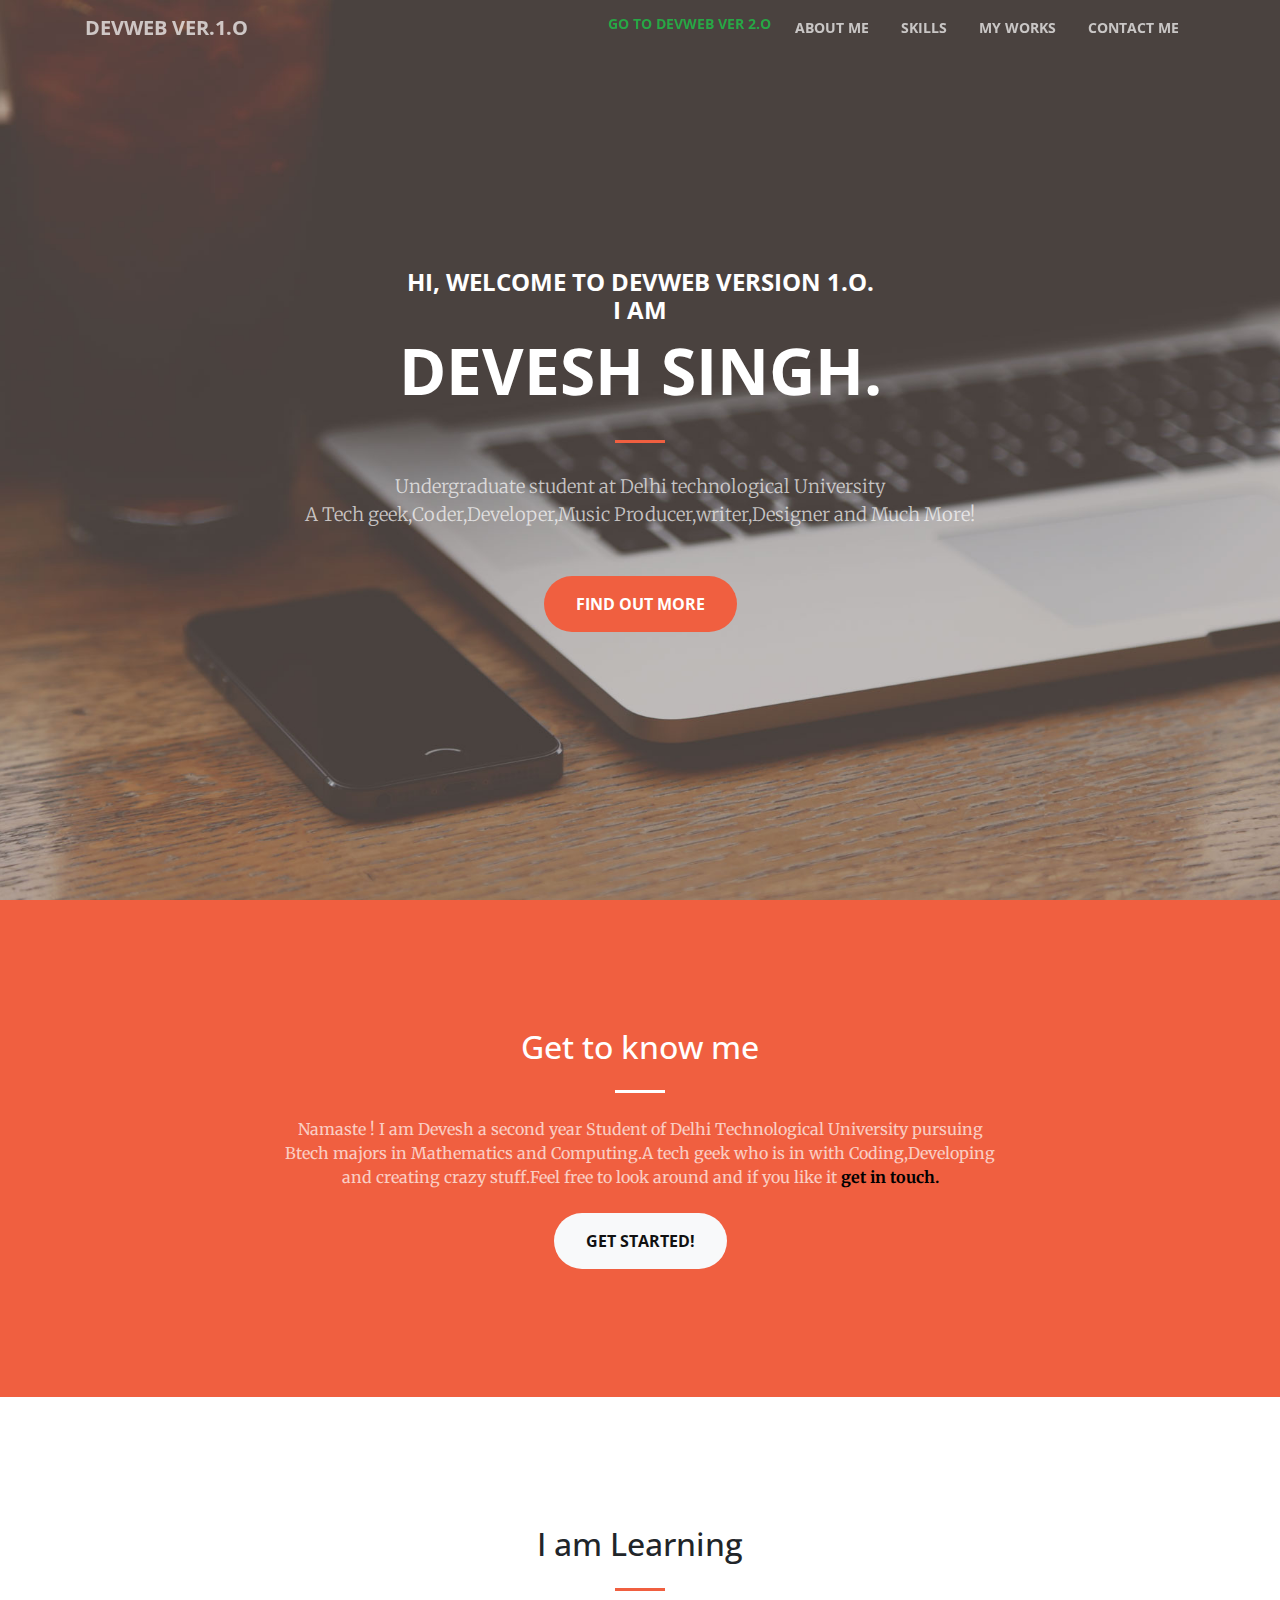
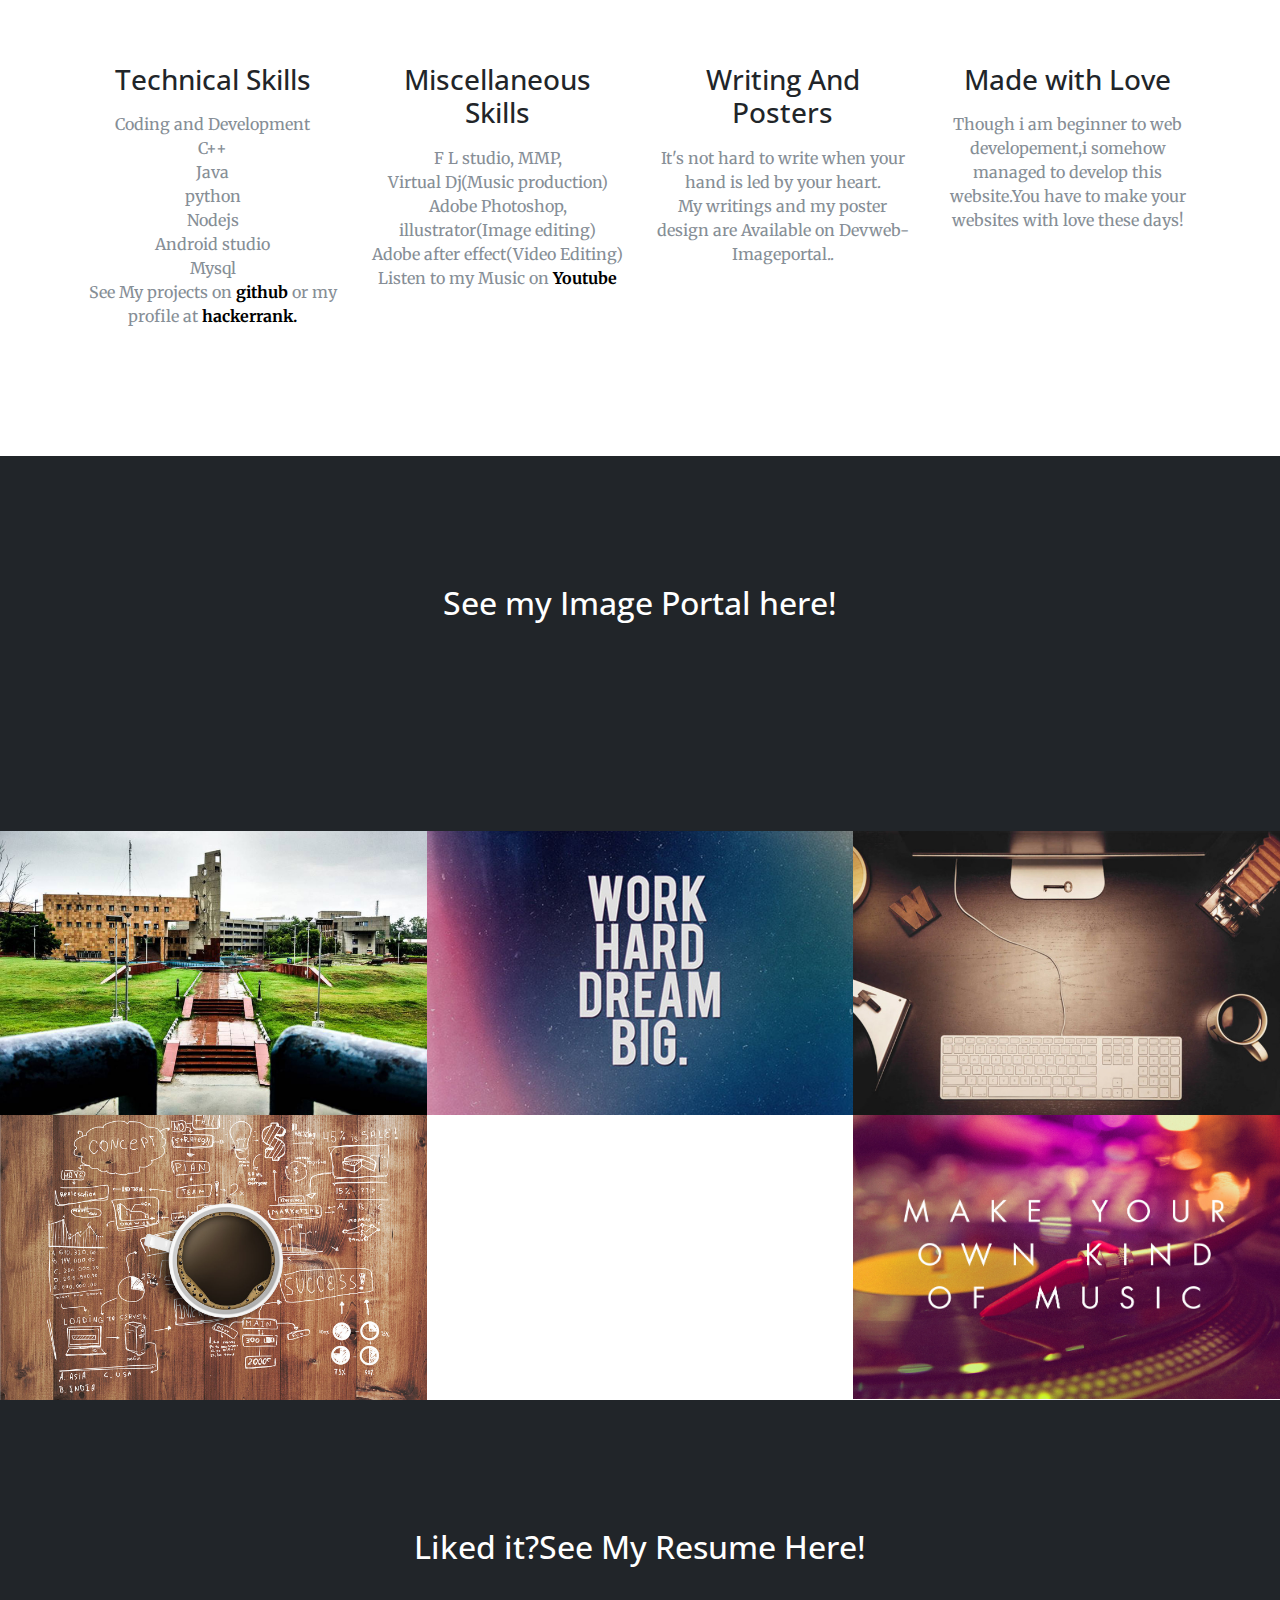
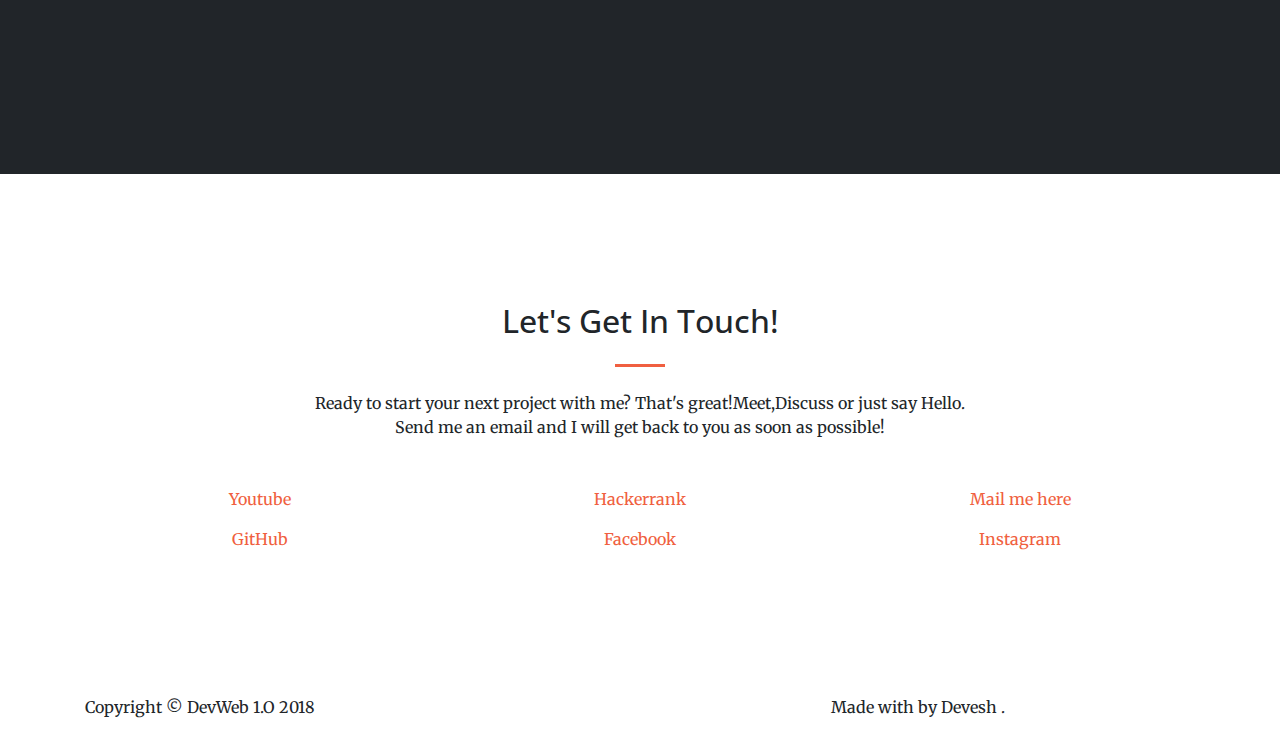
==== commit fa851d02: "Changes" ====
--- a/index.html
+++ b/index.html
@@ -1,162 +1,382 @@
-<!-- THE BOILERPLATE SHOULD NOT BE REMOVED -->
-<!-- Proper naming convention should be used while naming id attributes. -->
-<!-- ADDING A SUCCESS PAGE FOR THE SAME WILL BOOST YOUR CHANCES -->
 <!DOCTYPE html>
 <html lang="en">
 
-<head>
+  <head>
+
     <meta charset="utf-8">
     <meta name="viewport" content="width=device-width, initial-scale=1, shrink-to-fit=no">
-    <meta name="description" content="">
-    <meta name="author" content="">
-    <title>Login</title>
-
-    <!-- Font for the Page. -->
-<link href='https://fonts.googleapis.com/css?family=Montserrat' rel='stylesheet'>
- <link href="https://fonts.googleapis.com/css?family=Rubik:400,700&display=swap" rel="stylesheet">
- <link  rel="stylesheet" type="text/css" media="screen" href="main.css" rel="stylesheet">
-
-</head>
-
-<!-- Took Bg Colour scheme from the poster of https://incubateind.com/ color scheme -->
-<body>
-      <!-- Beautify This -->
-
-    <!-- I have kept all the classes as it is and added Bootstrap and own classes alongside with it -->
-  <div class="log-form container" >
-
-        <form class="form-signin rounded-sm shadow "  id="formid" style="margin: auto; padding: 30px;">
-
-            <div class="mx-auto " style="width:200px"><img class="mb-4 logo" src="https://incubateind.com/images/IncubateIND%20Black.png" alt=""></div>
-            <h2  
-            style="
-            text-align: center;
-            font-family: 'Montserrat';
-            color: #343a4099;
-            ">ENTER YOUR DETAILS</h2>
-            <hr></hr>
-            <!-- Bootstrap Nav tabs used here -->
-            <ul class="nav nav-pills mb-4">
-                <li class="nav-item pill-1">
-                    <a class="nav-link active rounded-0" data-toggle="tab" href="#login">Login</a>
-                </li>
-                <li class="nav-item pill-2">
-                    <a class="nav-link  rounded-0" data-toggle="tab" href="#register">Register</a>
-                </li>
+    <meta name="description" content="Hi,I am Devesh,a second year Tech geeks from Delhi technological University that makes crazy stuffs.">
+    <meta name="keywords" content=" web mirror utility, aspirateur web, surf offline, web capture, www mirror utility, browse offline, local  site builder, website mirroring, aspirateur www, internet grabber, capture de site web, internet tool, hors connexion, unix, dos, windows 95, windows 98, solaris, ibm580, AIX 4.0, HTS, HTGet, web aspirator, web aspirateur, libre, GPL, GNU, free software,coder,developer,content writer,freelancer,designer,music producer,Dtuite,charmer,sexy,web developement,personal,website,Student,btech,Engineer,wannabe,lover,polite,humour,hero">
+	<meta name="language" content="English">
+	<meta name="revisit-after" content="1 days">
+	<meta name="author" content="Devesh Singh">
+	
+	<link rel="icon" type="image/x-icon" class="js-site-favicon" href="img/dev.png">
+
+
+    <title>Devesh Singh->DevWeb Ver1.O</title>
+
+    <!-- Bootstrap core CSS -->
+    <link href="vendor/bootstrap/css/bootstrap.min.css" rel="stylesheet">
+    <!-- Custom fonts for this template -->
+
+	<link rel="stylesheet" href="https://use.fontawesome.com/releases/v5.6.3/css/all.css" integrity="sha384-UHRtZLI+pbxtHCWp1t77Bi1L4ZtiqrqD80Kn4Z8NTSRyMA2Fd33n5dQ8lWUE00s/" crossorigin="anonymous">
+    <link href='https://fonts.googleapis.com/css?family=Open+Sans:300italic,400italic,600italic,700italic,800italic,400,300,600,700,800' rel='stylesheet' type='text/css'>
+    <link href='https://fonts.googleapis.com/css?family=Merriweather:400,300,300italic,400italic,700,700italic,900,900italic' rel='stylesheet' type='text/css'>
+
+    <!-- Plugin CSS -->
+    <link href="vendor/magnific-popup/magnific-popup.css" rel="stylesheet">
+
+    <!-- Custom styles for this template -->
+    <link href="css/creative.min.css" rel="stylesheet">
+	
+	<!-- Global site tag (gtag.js) - Google Analytics -->
+<script async src="https://www.googletagmanager.com/gtag/js?id=UA-111523650-1"></script>
+<script>
+  window.dataLayer = window.dataLayer || [];
+  function gtag(){dataLayer.push(arguments);}
+  gtag('js', new Date());
+
+  gtag('config', 'UA-111523650-1');
+</script>
+
+  </head>
+
+  <body id="page-top">
+
+    <!-- Navigation -->
+    <nav class="navbar navbar-expand-lg navbar-light fixed-top " id="mainNav">
+      <div class="container">
+        <a class="navbar-brand js-scroll-trigger" href="#page-top">Devweb Ver.1.O</a>
+        <button class="navbar-toggler navbar-toggler-right" type="button" data-toggle="collapse" data-target="#navbarResponsive" aria-controls="navbarResponsive" aria-expanded="false" aria-label="Toggle navigation">
+          <span class="navbar-toggler-icon"></span>
+        </button>
+        <div class="collapse navbar-collapse" id="navbarResponsive">
+          <ul class="navbar-nav ml-auto">
+            
+			<li class="nav-item">
+                          <a class="btn btn-outline-success btn-sm " href="http://www.deveshsingh.ml">Go to Devweb ver 2.O</a>
+			</li>
+			<li class="nav-item">
+            			  <a class="nav-link js-scroll-trigger" href="#about">About Me</a>
+            </li>
+			
+            <li class="nav-item">
+              <a class="nav-link js-scroll-trigger" href="#services">Skills</a>
+            </li>
+            <li class="nav-item">
+              <a class="nav-link js-scroll-trigger" href="#portfolio">My Works</a>
+            </li>
+            <li class="nav-item">
+              <a class="nav-link js-scroll-trigger" href="#contact">Contact Me</a>
+            </li>
+          </ul>
+        </div>
+      </div>
+    </nav>
+
+    <header class="masthead text-center text-white d-flex">
+      <div class="container my-auto">
+        <div class="row">
+          <div class="col-lg-10 mx-auto">
+            <h4 class="text-uppercase">
+              <strong>Hi, Welcome To Devweb Version 1.O.<br>I Am </strong>
+
+            </h4>
+			<h1 class="text-uppercase">
+              <strong>Devesh Singh.</strong>
+
+            </h1>
+            <hr>
+          </div>
+          <div class="col-lg-8 mx-auto">
+            <p class="text-faded mb-5 ">Undergraduate student at Delhi technological University<br>A Tech geek,Coder,Developer,Music Producer,writer,Designer and Much More!</p>
+			<a class="btn btn-primary btn-xl js-scroll-trigger" href="#about">Find Out More</a>
+          </div>
+        </div>
+      </div> 
+    </header>
+	
+    <section class="bg-primary" id="about">
+      <div class="container">
+        <div class="row">
+          <div class="col-lg-8 mx-auto text-center">
+            <h2 class="section-heading text-white">Get to know me</h2>
+            <hr class="light my-4">
+            <p class="text-faded mb-4">Namaste ! I am Devesh a second year Student of Delhi Technological University pursuing Btech majors in Mathematics and Computing.A tech geek who is in  <i class="fa fa-heart fa-lg" style="color:blue;"></i>  with Coding,Developing and creating crazy stuff.Feel free to look around and if you like it <a class="js-scroll-trigger text-faded mb-4" href="#contact" style="color:black" > <b> get in touch.</b></a></p>
+            <a class="btn btn-light btn-xl js-scroll-trigger" href="#services">Get Started!</a>
+          </div>
+        </div>
+      </div>
+    </section>
+
+    <section id="services">
+      <div class="container">
+        <div class="row">
+          <div class="col-lg-12 text-center">
+            <h2 class="section-heading">I am Learning</h2>
+            <hr class="my-4">
+          </div>
+        </div>
+      </div>
+      <div class="container">
+        <div class="row">
+          <div class="col-lg-3 col-md-6 text-center">
+            <div class="service-box mt-5 mx-auto">
+              <i class="fa fa-4x fa-code text-primary mb-3 sr-icons"></i>
+              <h3 class="mb-3">Technical Skills</h3>
+              <p class="text-muted mb-0">Coding and Development<br>
+						C++<br>	
+						Java<br>
+						python<br>
+                        Nodejs<br>	
+						Android studio<br>
+						Mysql<br>
+						See My projects on 
+						<a class="js-scroll-trigger text-faded mb-4" href="http://www.github.com/d3v3sh5ingh" style="color:black" > <b> github  </b></a>or my profile at
+						<a class="js-scroll-trigger text-faded mb-4" href="http://www.hackerrank.com/d3v3sh" style="color:black" > <b>  hackerrank.</b></a>
+						</p>
+            </div>
+          </div>
+          <div class="col-lg-3 col-md-6 text-center">
+            <div class="service-box mt-5 mx-auto">
+              <i class="fa fa-4x fa-paper-plane text-primary mb-3 sr-icons"></i>
+              <h3 class="mb-3">Miscellaneous Skills</h3>
+              <p class="text-muted mb-0">
+							F L studio,	MMP,<br>Virtual Dj(Music production)<br>
+							Adobe Photoshop,<br>illustrator(Image editing)<br>
+							Adobe after effect(Video Editing)<br>
+							Listen to my Music on
+							<a class="js-scroll-trigger text-faded mb-4" href="https://www.youtube.com/channel/UClLiJHNky892nsT1Ok8nB4A" style="color:black" > <b> Youtube  </b></a>
+						</p>
+							
+            </div>
+          </div>
+          <div class="col-lg-3 col-md-6 text-center">
+            <div class="service-box mt-5 mx-auto">
+              <i class="fa fa-4x fa-newspaper-o text-primary mb-3 sr-icons"></i>
+              <h3 class="mb-3">Writing And Posters</h3>
+              <p class="text-muted mb-0">It's not hard to write when your hand is led by your heart.<br>My writings and my poster design are Available on Devweb-Imageportal..</p>
+            </div>
+          </div>
+          <div class="col-lg-3 col-md-6 text-center">
+            <div class="service-box mt-5 mx-auto">
+              <i class="fa fa-4x fa-heart text-primary mb-3 sr-icons"></i>
+              <h3 class="mb-3">Made with Love</h3>
+              <p class="text-muted mb-0">Though i am beginner to web developement,i somehow managed to develop this website.You have to make your websites with love these days!</p>
+            </div>
+          </div>
+        </div>
+      </div>
+    </section>
+	
+<section class="bg-dark text-white">
+      <div class="container text-center">
+        <h2 class="mb-4">See my Image Portal here! </h2>
+        <a class="btn btn-light btn-xl sr-button" href="Imageportal.html">Click here</a>
+      </div>
+    </section>
+
+
+    <section class="p-0" id="portfolio">
+      <div class="container-fluid p-0">
+        <div class="row no-gutters popup-gallery">
+          <div class="col-lg-4 col-sm-6">
+            <a class="portfolio-box" href="img/portfolio/fullsize/1.jpg">
+              <img class="img-fluid" src="img/portfolio/thumbnails/1.jpg" alt="">
+              <div class="portfolio-box-caption">
+                <div class="portfolio-box-caption-content">
+                  <div class="project-category text-faded">
+                    Academics
+                  </div>
+                  <div class="project-name">
+                    Mathematics and computing<br>I am a second year student of Delhi Technological university pursuing by Btech, majors in MCE.
+                  </div>
+                </div>
+              </div>
+            </a>
+          </div>
+		  
+          <div class="col-lg-4 col-sm-6">
+            <a class="portfolio-box" href="img/portfolio/fullsize/2.jpg">
+              <img class="img-fluid" src="img/portfolio/thumbnails/2.jpg" alt="">
+              <div class="portfolio-box-caption">
+                <div class="portfolio-box-caption-content">
+                  <div class="project-category text-faded">
+                    Organisations
+                  </div>
+                  <div class="project-name">
+                    International organisation of software development,DTU<br>
+					Mathematics and Computing Society(MACS),DTU<br>
+					The Indian Game Theory Society.
+                  </div>
+                </div>
+              </div>
+            </a>
+          </div>
+          <div class="col-lg-4 col-sm-6">
+            <a class="portfolio-box" href="img/portfolio/fullsize/3.jpg">
+              <img class="img-fluid" src="img/portfolio/thumbnails/3.jpg" alt="">
+              <div class="portfolio-box-caption">
+                <div class="portfolio-box-caption-content">
+                  <div class="project-category text-faded">
+                    Volunteer
+                  </div>
+                  <div class="project-name">
+                    Synergy 2.0(Coordinator)
+					<br>Yuvaan(Design Head)<br>
+					MACS(Design team)<br>
+					Indian Game Theory Society(Graphic Designer head)
+				  </div>
+                </div>
+              </div>
+            </a>
+          </div>
+          <div class="col-lg-4 col-sm-6">
+            <a class="portfolio-box" href="img/portfolio/fullsize/4.jpg">
+              <img class="img-fluid" src="img/portfolio/thumbnails/4.jpg" alt="">
+              <div class="portfolio-box-caption">
+                <div class="portfolio-box-caption-content">
+                  <div class="project-category text-faded">
+                    Projects
+                  </div>
+                  <div class="project-name">
+					Algorithm-Open source codeIIEST project<br>
+                    DevCode-A c++ graphics project<br>
+					DevWeb-An online portfolio Website.<br>
+					Androidified-An Puzzle and game theory based android application
+                    <br>Full stack developer at Muffito inc.
+                  </div>
+                </div>
+              </div>
+            </a>
+          </div>
+          <div class="col-lg-4 col-sm-6">
+            <a class="portfolio-box" href="img/portfolio/fullsize/5.jpg">
+              <img class="img-fluid" src="img/portfolio/thumbnails/5.jpg" alt="">
+              <div class="portfolio-box-caption">
+                <div class="portfolio-box-caption-content">
+                  <div class="project-category text-faded">
+                    Quotes and Posters
+                  </div>
+                  <div class="project-name">
+                    "Spread Humanity"-Quotes album and my designed posters are availabe on my Image portal.
+					
+                  </div>
+                </div>
+              </div>
+            </a>
+          </div>
+          <div class="col-lg-4 col-sm-6">
+            <a class="portfolio-box" href="img/portfolio/fullsize/6.jpg">
+              <img class="img-fluid" src="img/portfolio/thumbnails/6.jpg" alt="">
+              <div class="portfolio-box-caption">
+                <div class="portfolio-box-caption-content">
+                  <div class="project-category text-faded">
+                    Music production
+                  </div>
+                  <div class="project-name">
+                    Some of my production are available on my Youtube channel
+                  </div>
+                </div>
+              </div>
+            </a>
+          </div>
+        </div>
+      </div>
+    </section>
+
+    <section class="bg-dark text-white">
+      <div class="container text-center">
+        <h2 class="mb-4">Liked it?See My Resume Here!</h2>
+		<a class="btn btn-light btn-xl sr-button" href="Devweb404.html">Click here</a>
+      </div>
+    </section>
+
+    <section id="contact">
+      <div class="container">
+        <div class="row">
+          <div class="col-lg-8 mx-auto text-center">
+            <h2 class="section-heading">Let's Get In Touch!</h2>
+            <hr class="my-4">
+            <p class="mb-5">Ready to start your next project with me? That's great!Meet,Discuss or just say Hello.<br>Send me an email and I will get back to you as soon as possible!</p>
+          </div>
+        </div>
+        <div class="row">
+           <div class="col-lg-4 mr-auto text-center">
+            <i class="fa fa-youtube-play fa-3x mb-3 sr-contact"></i>
+            <p>
+			<a href="https://www.youtube.com/channel/UClLiJHNky892nsT1Ok8nB4A">Youtube</a>
+            </p>    
+          </div>
+		  <div class="col-lg-4 mr-auto text-center">
+            <i class="fa fa-code fa-3x mb-3 sr-contact"></i>
+            <p>
+			<a href="http://www.hackerrank.com/d3v3sh">Hackerrank</a>
+            </p>    
+          </div>
+		    <div class="col-lg-4 mr-auto text-center">
+            <i class="fa fa-envelope-o fa-3x mb-3 sr-contact"></i>
+            <p>
+              <a href="mailto:d3v3sh.singh@gmail.com">Mail me here</a>
+            </p>
+			 </div>
+			
+		  </div>
+		  <div class="row">
+           <div class="col-lg-4 mr-auto text-center">
+            <i class="fa fa-github fa-3x mb-3 sr-contact"></i>
+            <p>
+			<a href="http://www.github.com/d3v3sh5ingh">GitHub</a>
+            </p>    
+          </div>
+		  
+		   <div class="col-lg-4 mr-auto text-center">
+            <i class="fa fa-facebook fa-3x mb-3 sr-contact"></i>
+            <p>
+			<a href="http://www.facebook.com/d3v3sh5ingh">Facebook</a>
+            </p>    
+              
+          </div>
+		    <div class="col-lg-4 mr-auto text-center">
+            <i class="fa fa-instagram fa-3x mb-3 sr-contact"></i>
+            <p>
+              <a href="http://www.instagram.com/d3v3sh5ingh">Instagram</a>
+            </p>
+			 </div>
+		  </div>
+		 </div>
+    </section>
+
+
+	<footer>
+      <div class="container">
+        <div class="row">
+          <div class="col-md-5">
+            <span class="copyright">Copyright &copy; DevWeb 1.O 2018</span>
+          </div>
+		  <div class="col-md-5">
+            <ul class="list-inline quicklinks">
+              <li  style="text-align:right;" >
+                <span>Made with <i class="fa fa-heart fa-lg" style="color:Red;"></i>  by Devesh .</span></li>
             </ul>
-           
-           
-            <!-- Tab panes -->
-            <div class="tab-content  ">
-                
-                <!-- Tab1 -->
-                <div id="login" class="container tab-pane active">
-                    <label for="inputEmail" title="email"class="sr-only">Email address </label>
-                    <input  type="email" id="inputEmail" class="form-control mb-4" placeholder="Email address" required autofocus>
-                    <label for="inputPassword" class="sr-only">Password</label>
-                    <input type="password" id="inputPassword" class="form-control mb-4" placeholder="Password" required>
-                    <div class="one-line mb-2">
-                        <div class="checkbox">
-                            <label>
-                                <input type="checkbox" checked="checked" value="remember-me"> Remember me
-                            </label>
-
-                        </div>  
-                        <a class="forgot" href="#">Forgot password?</a>
-                    </div>
-                    <div class="checkbox mb-3">
-                        <label>
-                            <input type="checkbox" value="login-as-instructor"> Login as hackathon organiser
-                        </label>
-                    </div>
-                    <button class="btn btn-lg btn-dark btn-block" id="submitbut" type="submit">Login</button>
-                    <p class="mt-4 mb-0 text-muted small">This page is designed by <a href="http://www.deveshsingh.ml">Devesh Singh</a></p>
-                    <!--  Further I can add here FB AND GOOGLE LOGIN BUTTONS -->
-                </div>
-
-                <!-- Tab2 : For registration -->
-                <div id="register" class="container  tab-pane fade">
-                    <label for="inputEmail" class="sr-only">Email address</label>
-                    <input   type="email" id="inputEmail" class="form-control mb-4" placeholder="Email address"  autofocus>
-                    
-                    <label for="inputPassword" class="sr-only">Password</label>
-                    <input type="password" title="password" id="inputPassword" class="form-control mb-4" placeholder="Password" >
-                    <label for="inputPassword" class="sr-only">Password</label>
-                    <input type="password" title="cnfpassword"id="inputPassword" class="form-control mb-4" placeholder="Repeat Password" >
-                    
-                    <textarea name="message" id="message" cols="35" rows="4" placeholder="Enter your message here.."></textarea>
-                    
-                    
-                 <!-- These radio has been taken from ab online template    -->
-                    <div class="swappy-radios " style="display:flex;" role="radiogroup" aria-labelledby="swappy-radios-label">
-                        <p id="swappy-radios-label" style="margin-right: auto;">Your age : </p>
-                        <label class="radio-inline" style="margin-right: auto;">
-                          <input type="radio" name="options" checked />
-                          <span class="radio"></span>
-                          <span>Below 18</span>
-                        </label>
-                        <label class="radio-inline" style="margin-right: auto;">
-                          <input type="radio" name="options" />
-                          <span class="radio"></span>
-                          <span>Above 18</span>
-                        </label>
-                      </div>
-                      
-                      
-                    <div class="checkbox mb-3">
-                        <label>
-                            <input type="checkbox" value="Register-as-instructor"> Register as hackathon organiser
-                        </label>
-                    </div>
-                    <button class="btn btn-lg btn-dark btn-block" id="submitbut"type="submit">Register</button>
-                    <p class="mt-4 mb-0 text-muted small">This page is designed by <a href="http://www.deveshsingh.ml">Devesh Singh</a></p>
-                </div>            
-            </div>
-            
-        </form>
-   </div><!-- /.container -->
-
-  <!-- Beautify Ends -->
-
-  
-
-
-    <!-- Bootstrap 4 CDN ================================================== -->
-    
-<link rel="stylesheet" href="https://maxcdn.bootstrapcdn.com/bootstrap/4.3.1/css/bootstrap.min.css">
-<script  type="text/javascript" src="main.js"></script>
-
-<!-- jQuery library -->
-<script src="https://ajax.googleapis.com/ajax/libs/jquery/3.4.1/jquery.min.js"></script>
-
-<!-- Popper JS -->
-<script src="https://cdnjs.cloudflare.com/ajax/libs/popper.js/1.14.7/umd/popper.min.js"></script>
-
-<script src="https://maxcdn.bootstrapcdn.com/bootstrap/4.3.1/js/bootstrap.min.js"></script>
-<script src="https://cdn.jsdelivr.net/npm/sweetalert2@9"></script>
-
-<script>
-    const form = document.querySelector('#formid');
-
-    // listen to the 'submit' event on the form
-    form.addEventListener('submit', evt => {
-    // prevent the submit event 
-    evt.preventDefault();
-
-    swal.fire({
-        title: "Success!",
-        icon: "success",
-        text: "Redirecting in 2 seconds.",
-        type: "success",
-        timer: 2000,
-        showConfirmButton: false
-            }, function(){
-                window.location.href = "//stackoverflow.com";
-       });    
-})
-
-</script>
-
-</body>
-
-</html>+          </div>
+        </div>
+       </div>
+    </footer>
+
+    <!-- Bootstrap core JavaScript -->
+    <script src="vendor/jquery/jquery.min.js"></script>
+    <script src="vendor/bootstrap/js/bootstrap.bundle.min.js"></script>
+
+    <!-- Plugin JavaScript -->
+    <script src="vendor/jquery-easing/jquery.easing.min.js"></script>
+    <script src="vendor/scrollreveal/scrollreveal.min.js"></script>
+    <script src="vendor/magnific-popup/jquery.magnific-popup.min.js"></script>
+
+    <!-- Custom scripts for this template -->
+    <script src="js/creative.min.js"></script>
+
+  </body>
+
+</html>
--- a/css/creative.min.css
+++ b/css/creative.min.css
@@ -0,0 +1 @@
+body,html{width:100%;height:100%}body{font-family:Merriweather,'Helvetica Neue',Arial,sans-serif}hr{max-width:50px;border-width:3px;border-color:#f05f40}hr.light{border-color:#fff}a{color:#f05f40;-webkit-transition:all .2s;-moz-transition:all .2s;transition:all .2s}a:hover{color:#f05f40}h1,h2,h3,h4,h5,h6{font-family:'Open Sans','Helvetica Neue',Arial,sans-serif}.bg-primary{background-color:#f05f40!important}.bg-dark{background-color:#212529!important}.text-faded{color:rgba(255,255,255,.7)}section{padding:8rem 0}.section-heading{margin-top:0}::-moz-selection{color:#fff;background:#212529;text-shadow:none}::selection{color:#fff;background:#212529;text-shadow:none}img::selection{color:#fff;background:0 0}img::-moz-selection{color:#fff;background:0 0}body{-webkit-tap-highlight-color:#212529}#mainNav{border-bottom:1px solid rgba(33,37,41,.1);background-color:#fff;font-family:'Open Sans','Helvetica Neue',Arial,sans-serif;-webkit-transition:all .2s;-moz-transition:all .2s;transition:all .2s}#mainNav .navbar-brand{font-weight:700;text-transform:uppercase;color:#f05f40;font-family:'Open Sans','Helvetica Neue',Arial,sans-serif}#mainNav .navbar-brand:focus,#mainNav .navbar-brand:hover{color:#f05f40}#mainNav .navbar-nav>li.nav-item>a.nav-link,#mainNav .navbar-nav>li.nav-item>a.nav-link:focus{font-size:.9rem;font-weight:700;text-transform:uppercase;color:#212529}#mainNav .navbar-nav>li.nav-item>a.nav-link:focus:hover,#mainNav .navbar-nav>li.nav-item>a.nav-link:hover{color:#f05f40}#mainNav .navbar-nav>li.nav-item>a.nav-link.active,#mainNav .navbar-nav>li.nav-item>a.nav-link:focus.active{color:#f05f40!important;background-color:transparent}#mainNav .navbar-nav>li.nav-item>a.nav-link.active:hover,#mainNav .navbar-nav>li.nav-item>a.nav-link:focus.active:hover{background-color:transparent}@media (min-width:992px){#mainNav{border-color:transparent;background-color:transparent}#mainNav .navbar-brand{color:rgba(255,255,255,.7)}#mainNav .navbar-brand:focus,#mainNav .navbar-brand:hover{color:#fff}#mainNav .navbar-nav>li.nav-item>a.nav-link{padding:.5rem 1rem}#mainNav .navbar-nav>li.nav-item>a.nav-link,#mainNav .navbar-nav>li.nav-item>a.nav-link:focus{color:rgba(255,255,255,.7)}#mainNav .navbar-nav>li.nav-item>a.nav-link:focus:hover,#mainNav .navbar-nav>li.nav-item>a.nav-link:hover{color:#fff}#mainNav.navbar-shrink{border-bottom:1px solid rgba(33,37,41,.1);background-color:#fff}#mainNav.navbar-shrink .navbar-brand{color:#f05f40}#mainNav.navbar-shrink .navbar-brand:focus,#mainNav.navbar-shrink .navbar-brand:hover{color:#f05f40}#mainNav.navbar-shrink .navbar-nav>li.nav-item>a.nav-link,#mainNav.navbar-shrink .navbar-nav>li.nav-item>a.nav-link:focus{color:#212529}#mainNav.navbar-shrink .navbar-nav>li.nav-item>a.nav-link:focus:hover,#mainNav.navbar-shrink .navbar-nav>li.nav-item>a.nav-link:hover{color:#f05f40}}header.masthead{padding-top:10rem;padding-bottom:calc(10rem - 56px);background-image:url(../img/header.jpg);background-position:center center;-webkit-background-size:cover;-moz-background-size:cover;-o-background-size:cover;background-size:cover}header.masthead hr{margin-top:30px;margin-bottom:30px}header.masthead h1{font-size:2rem}header.masthead p{font-weight:300}@media (min-width:768px){header.masthead p{font-size:1.15rem}}@media (min-width:992px){header.masthead{height:100vh;min-height:650px;padding-top:0;padding-bottom:0}header.masthead h1{font-size:3rem}}@media (min-width:1200px){header.masthead h1{font-size:4rem}}.service-box{max-width:400px}.portfolio-box{position:relative;display:block;max-width:650px;margin:0 auto}.portfolio-box .portfolio-box-caption{position:absolute;bottom:0;display:block;width:100%;height:100%;text-align:center;opacity:0;color:#fff;background:rgba(240,95,64,.9);-webkit-transition:all .2s;-moz-transition:all .2s;transition:all .2s}.portfolio-box .portfolio-box-caption .portfolio-box-caption-content{position:absolute;top:50%;width:100%;transform:translateY(-50%);text-align:center}.portfolio-box .portfolio-box-caption .portfolio-box-caption-content .project-category,.portfolio-box .portfolio-box-caption .portfolio-box-caption-content .project-name{padding:0 15px;font-family:'Open Sans','Helvetica Neue',Arial,sans-serif}.portfolio-box .portfolio-box-caption .portfolio-box-caption-content .project-category{font-size:14px;font-weight:600;text-transform:uppercase}.portfolio-box .portfolio-box-caption .portfolio-box-caption-content .project-name{font-size:18px}.portfolio-box:hover .portfolio-box-caption{opacity:1}.portfolio-box:focus{outline:0}@media (min-width:768px){.portfolio-box .portfolio-box-caption .portfolio-box-caption-content .project-category{font-size:16px}.portfolio-box .portfolio-box-caption .portfolio-box-caption-content .project-name{font-size:22px}}.text-primary{color:#f05f40!important}.btn{font-weight:700;text-transform:uppercase;border:none;border-radius:300px;font-family:'Open Sans','Helvetica Neue',Arial,sans-serif}.btn-xl{padding:1rem 2rem}.btn-primary{background-color:#f05f40;border-color:#f05f40}.btn-primary:active,.btn-primary:focus,.btn-primary:hover{color:#fff;background-color:#ee4b28!important}.btn-primary:active,.btn-primary:focus{box-shadow:0 0 0 .2rem rgba(240,95,64,.5)!important}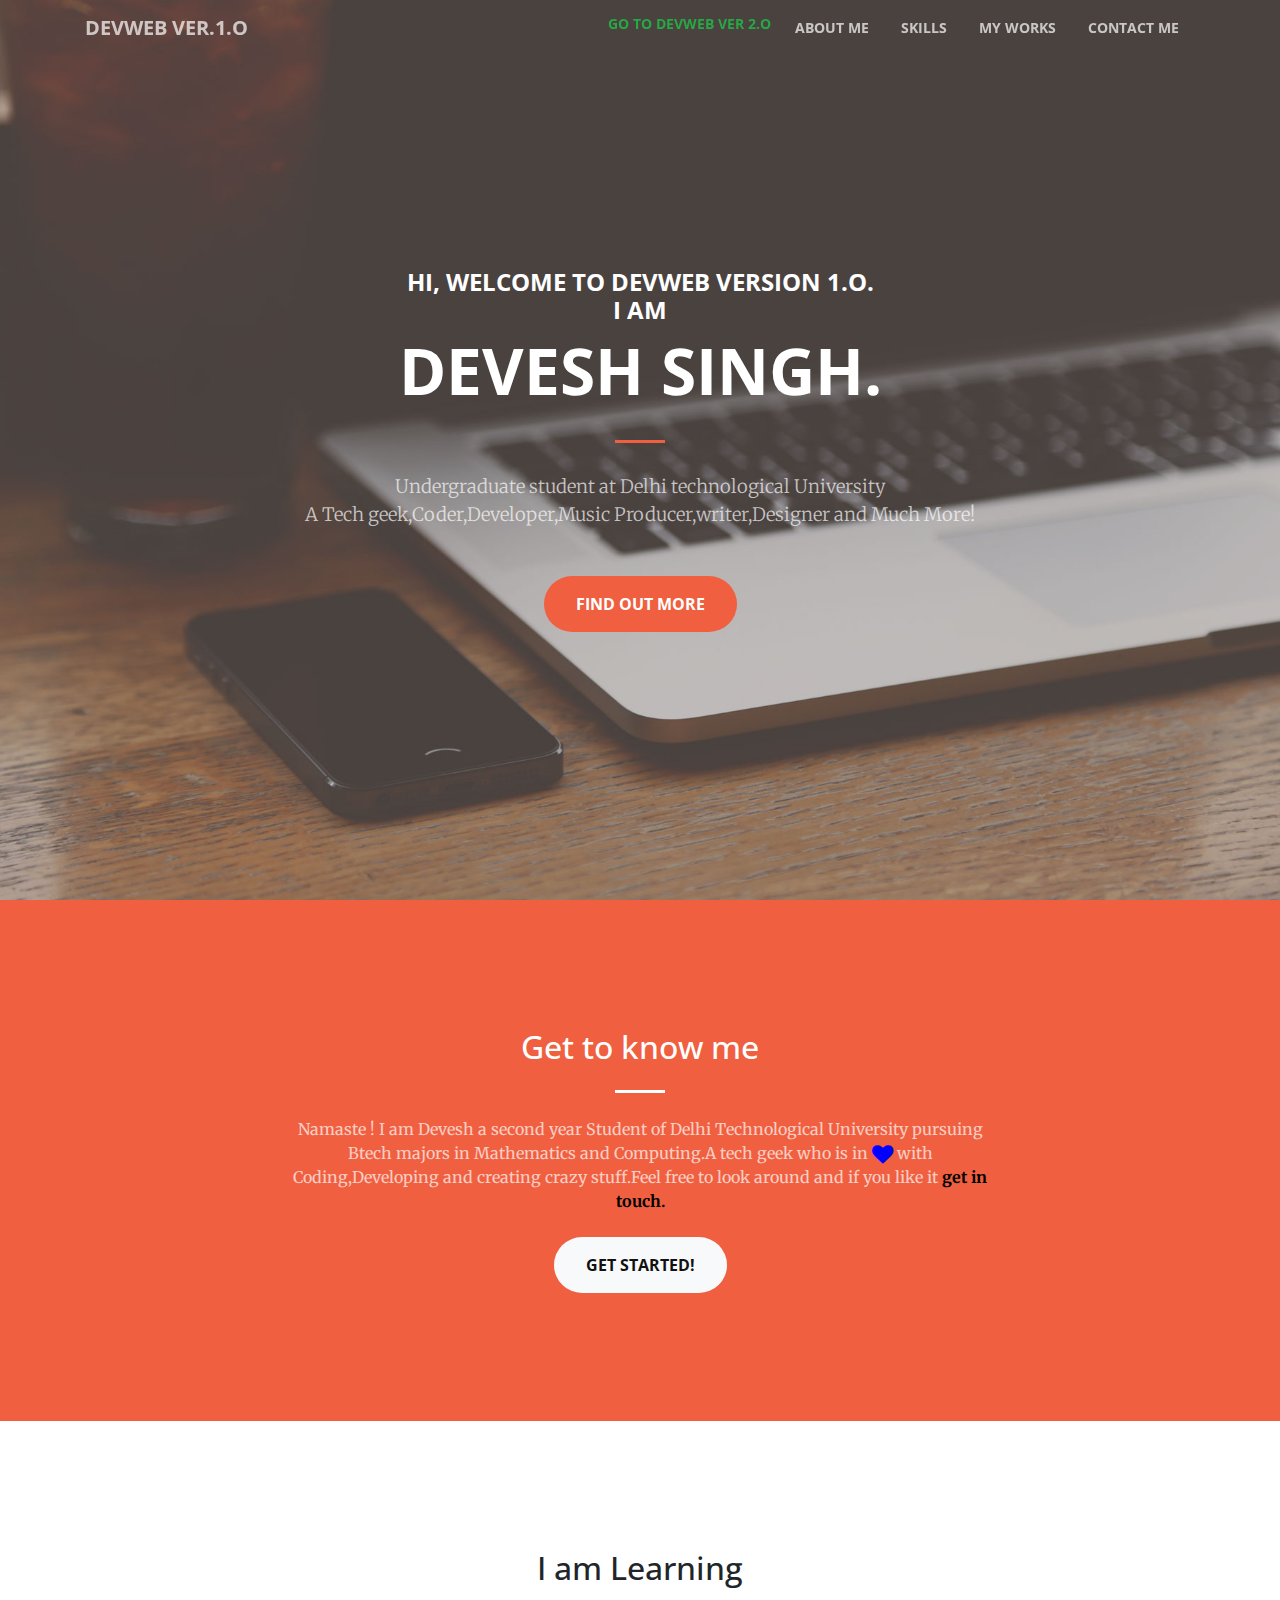
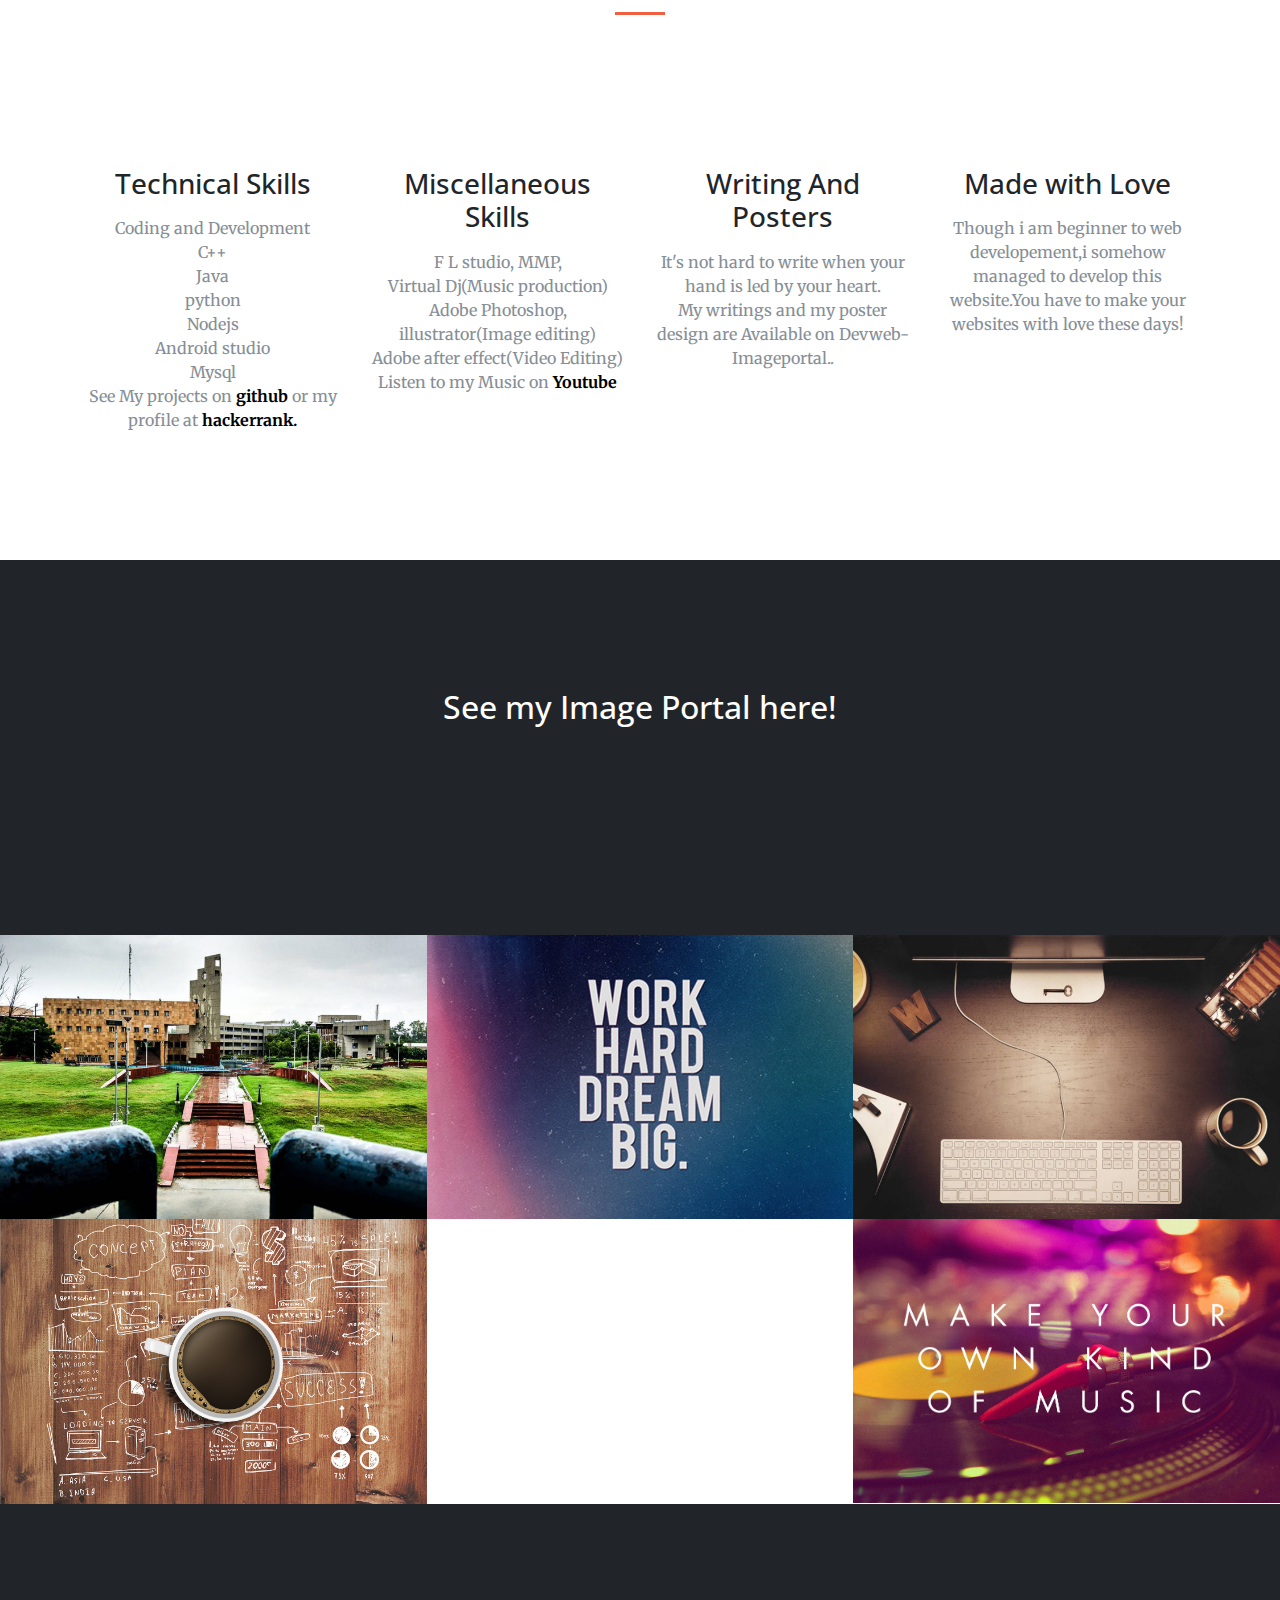
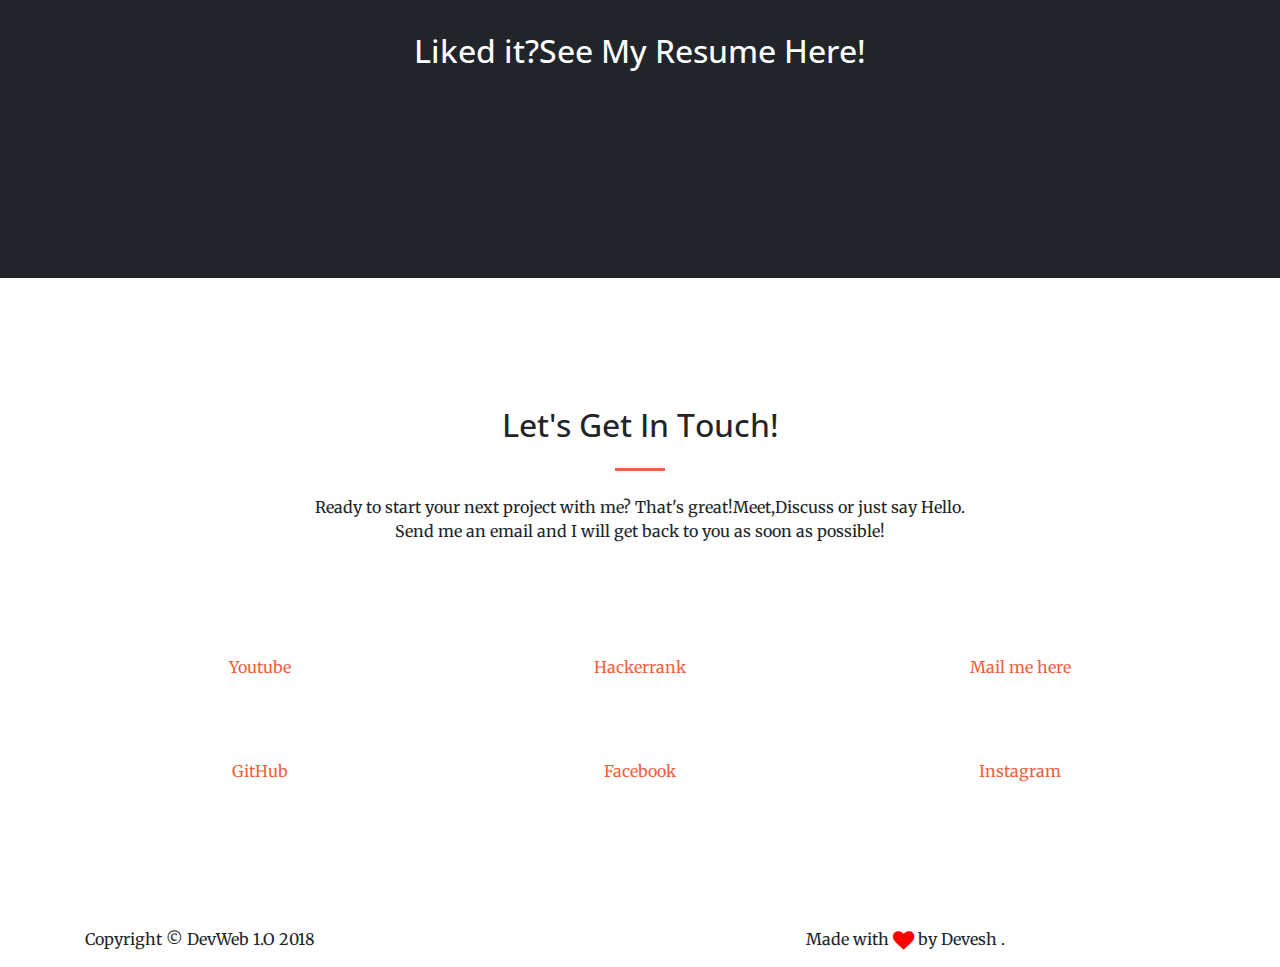
==== commit 7d035244: "Changes" ====
--- a/index.html
+++ b/index.html
@@ -1,74 +1,117 @@
 <!DOCTYPE html>
 <html lang="en">
-
   <head>
-
-    <meta charset="utf-8">
-    <meta name="viewport" content="width=device-width, initial-scale=1, shrink-to-fit=no">
-    <meta name="description" content="Hi,I am Devesh,a second year Tech geeks from Delhi technological University that makes crazy stuffs.">
-    <meta name="keywords" content=" web mirror utility, aspirateur web, surf offline, web capture, www mirror utility, browse offline, local  site builder, website mirroring, aspirateur www, internet grabber, capture de site web, internet tool, hors connexion, unix, dos, windows 95, windows 98, solaris, ibm580, AIX 4.0, HTS, HTGet, web aspirator, web aspirateur, libre, GPL, GNU, free software,coder,developer,content writer,freelancer,designer,music producer,Dtuite,charmer,sexy,web developement,personal,website,Student,btech,Engineer,wannabe,lover,polite,humour,hero">
-	<meta name="language" content="English">
-	<meta name="revisit-after" content="1 days">
-	<meta name="author" content="Devesh Singh">
-	
-	<link rel="icon" type="image/x-icon" class="js-site-favicon" href="img/dev.png">
-
+    <meta charset="utf-8" />
+    <meta
+      name="viewport"
+      content="width=device-width, initial-scale=1, shrink-to-fit=no"
+    />
+    <meta
+      name="description"
+      content="Hi,I am Devesh,a second year Tech geeks from Delhi technological University that makes crazy stuffs."
+    />
+    <meta
+      name="keywords"
+      content=" web mirror utility, aspirateur web, surf offline, web capture, www mirror utility, browse offline, local  site builder, website mirroring, aspirateur www, internet grabber, capture de site web, internet tool, hors connexion, unix, dos, windows 95, windows 98, solaris, ibm580, AIX 4.0, HTS, HTGet, web aspirator, web aspirateur, libre, GPL, GNU, free software,coder,developer,content writer,freelancer,designer,music producer,Dtuite,charmer,sexy,web developement,personal,website,Student,btech,Engineer,wannabe,lover,polite,humour,hero"
+    />
+    <meta name="language" content="English" />
+    <meta name="revisit-after" content="1 days" />
+    <meta name="author" content="Devesh Singh" />
+
+    <link
+      rel="icon"
+      type="image/x-icon"
+      class="js-site-favicon"
+      href="img/dev.png"
+    />
 
     <title>Devesh Singh->DevWeb Ver1.O</title>
 
     <!-- Bootstrap core CSS -->
-    <link href="vendor/bootstrap/css/bootstrap.min.css" rel="stylesheet">
+    <link href="vendor/bootstrap/css/bootstrap.min.css" rel="stylesheet" />
     <!-- Custom fonts for this template -->
-
-	<link rel="stylesheet" href="https://use.fontawesome.com/releases/v5.6.3/css/all.css" integrity="sha384-UHRtZLI+pbxtHCWp1t77Bi1L4ZtiqrqD80Kn4Z8NTSRyMA2Fd33n5dQ8lWUE00s/" crossorigin="anonymous">
-    <link href='https://fonts.googleapis.com/css?family=Open+Sans:300italic,400italic,600italic,700italic,800italic,400,300,600,700,800' rel='stylesheet' type='text/css'>
-    <link href='https://fonts.googleapis.com/css?family=Merriweather:400,300,300italic,400italic,700,700italic,900,900italic' rel='stylesheet' type='text/css'>
+    <link
+      href="https://stackpath.bootstrapcdn.com/font-awesome/4.7.0/css/font-awesome.min.css"
+      rel="stylesheet"
+      integrity="sha384-wvfXpqpZZVQGK6TAh5PVlGOfQNHSoD2xbE+QkPxCAFlNEevoEH3Sl0sibVcOQVnN"
+      crossorigin="anonymous"
+    />
+    <link
+      href="https://fonts.googleapis.com/css?family=Open+Sans:300italic,400italic,600italic,700italic,800italic,400,300,600,700,800"
+      rel="stylesheet"
+      type="text/css"
+    />
+    <link
+      href="https://fonts.googleapis.com/css?family=Merriweather:400,300,300italic,400italic,700,700italic,900,900italic"
+      rel="stylesheet"
+      type="text/css"
+    />
 
     <!-- Plugin CSS -->
-    <link href="vendor/magnific-popup/magnific-popup.css" rel="stylesheet">
+    <link href="vendor/magnific-popup/magnific-popup.css" rel="stylesheet" />
 
     <!-- Custom styles for this template -->
-    <link href="css/creative.min.css" rel="stylesheet">
-	
-	<!-- Global site tag (gtag.js) - Google Analytics -->
-<script async src="https://www.googletagmanager.com/gtag/js?id=UA-111523650-1"></script>
-<script>
-  window.dataLayer = window.dataLayer || [];
-  function gtag(){dataLayer.push(arguments);}
-  gtag('js', new Date());
-
-  gtag('config', 'UA-111523650-1');
-</script>
-
+    <link href="css/creative.min.css" rel="stylesheet" />
+
+    <!-- Global site tag (gtag.js) - Google Analytics -->
+    <script
+      async
+      src="https://www.googletagmanager.com/gtag/js?id=UA-111523650-1"
+    ></script>
+    <script>
+      window.dataLayer = window.dataLayer || [];
+      function gtag() {
+        dataLayer.push(arguments);
+      }
+      gtag("js", new Date());
+
+      gtag("config", "UA-111523650-1");
+    </script>
   </head>
 
   <body id="page-top">
-
     <!-- Navigation -->
-    <nav class="navbar navbar-expand-lg navbar-light fixed-top " id="mainNav">
+    <nav class="navbar navbar-expand-lg navbar-light fixed-top" id="mainNav">
       <div class="container">
-        <a class="navbar-brand js-scroll-trigger" href="#page-top">Devweb Ver.1.O</a>
-        <button class="navbar-toggler navbar-toggler-right" type="button" data-toggle="collapse" data-target="#navbarResponsive" aria-controls="navbarResponsive" aria-expanded="false" aria-label="Toggle navigation">
+        <a class="navbar-brand js-scroll-trigger" href="#page-top"
+          >Devweb Ver.1.O</a
+        >
+        <button
+          class="navbar-toggler navbar-toggler-right"
+          type="button"
+          data-toggle="collapse"
+          data-target="#navbarResponsive"
+          aria-controls="navbarResponsive"
+          aria-expanded="false"
+          aria-label="Toggle navigation"
+        >
           <span class="navbar-toggler-icon"></span>
         </button>
         <div class="collapse navbar-collapse" id="navbarResponsive">
           <ul class="navbar-nav ml-auto">
-            
-			<li class="nav-item">
-                          <a class="btn btn-outline-success btn-sm " href="http://www.deveshsingh.ml">Go to Devweb ver 2.O</a>
-			</li>
-			<li class="nav-item">
-            			  <a class="nav-link js-scroll-trigger" href="#about">About Me</a>
+            <li class="nav-item">
+              <a
+                class="btn btn-outline-success btn-sm"
+                href="http://www.deveshsingh.ml"
+                >Go to Devweb ver 2.O</a
+              >
             </li>
-			
+            <li class="nav-item">
+              <a class="nav-link js-scroll-trigger" href="#about">About Me</a>
+            </li>
+
             <li class="nav-item">
               <a class="nav-link js-scroll-trigger" href="#services">Skills</a>
             </li>
             <li class="nav-item">
-              <a class="nav-link js-scroll-trigger" href="#portfolio">My Works</a>
+              <a class="nav-link js-scroll-trigger" href="#portfolio"
+                >My Works</a
+              >
             </li>
             <li class="nav-item">
-              <a class="nav-link js-scroll-trigger" href="#contact">Contact Me</a>
+              <a class="nav-link js-scroll-trigger" href="#contact"
+                >Contact Me</a
+              >
             </li>
           </ul>
         </div>
@@ -80,31 +123,51 @@
         <div class="row">
           <div class="col-lg-10 mx-auto">
             <h4 class="text-uppercase">
-              <strong>Hi, Welcome To Devweb Version 1.O.<br>I Am </strong>
-
+              <strong>Hi, Welcome To Devweb Version 1.O.<br />I Am </strong>
             </h4>
-			<h1 class="text-uppercase">
+            <h1 class="text-uppercase">
               <strong>Devesh Singh.</strong>
-
             </h1>
-            <hr>
+            <hr />
           </div>
           <div class="col-lg-8 mx-auto">
-            <p class="text-faded mb-5 ">Undergraduate student at Delhi technological University<br>A Tech geek,Coder,Developer,Music Producer,writer,Designer and Much More!</p>
-			<a class="btn btn-primary btn-xl js-scroll-trigger" href="#about">Find Out More</a>
-          </div>
-        </div>
-      </div> 
+            <p class="text-faded mb-5">
+              Undergraduate student at Delhi technological University<br />A
+              Tech geek,Coder,Developer,Music Producer,writer,Designer and Much
+              More!
+            </p>
+            <a class="btn btn-primary btn-xl js-scroll-trigger" href="#about"
+              >Find Out More</a
+            >
+          </div>
+        </div>
+      </div>
     </header>
-	
+
     <section class="bg-primary" id="about">
       <div class="container">
         <div class="row">
           <div class="col-lg-8 mx-auto text-center">
             <h2 class="section-heading text-white">Get to know me</h2>
-            <hr class="light my-4">
-            <p class="text-faded mb-4">Namaste ! I am Devesh a second year Student of Delhi Technological University pursuing Btech majors in Mathematics and Computing.A tech geek who is in  <i class="fa fa-heart fa-lg" style="color:blue;"></i>  with Coding,Developing and creating crazy stuff.Feel free to look around and if you like it <a class="js-scroll-trigger text-faded mb-4" href="#contact" style="color:black" > <b> get in touch.</b></a></p>
-            <a class="btn btn-light btn-xl js-scroll-trigger" href="#services">Get Started!</a>
+            <hr class="light my-4" />
+            <p class="text-faded mb-4">
+              Namaste ! I am Devesh a second year Student of Delhi Technological
+              University pursuing Btech majors in Mathematics and Computing.A
+              tech geek who is in
+              <i class="fa fa-heart fa-lg" style="color: blue;"></i> with
+              Coding,Developing and creating crazy stuff.Feel free to look
+              around and if you like it
+              <a
+                class="js-scroll-trigger text-faded mb-4"
+                href="#contact"
+                style="color: black;"
+              >
+                <b> get in touch.</b></a
+              >
+            </p>
+            <a class="btn btn-light btn-xl js-scroll-trigger" href="#services"
+              >Get Started!</a
+            >
           </div>
         </div>
       </div>
@@ -115,7 +178,7 @@
         <div class="row">
           <div class="col-lg-12 text-center">
             <h2 class="section-heading">I am Learning</h2>
-            <hr class="my-4">
+            <hr class="my-4" />
           </div>
         </div>
       </div>
@@ -125,17 +188,30 @@
             <div class="service-box mt-5 mx-auto">
               <i class="fa fa-4x fa-code text-primary mb-3 sr-icons"></i>
               <h3 class="mb-3">Technical Skills</h3>
-              <p class="text-muted mb-0">Coding and Development<br>
-						C++<br>	
-						Java<br>
-						python<br>
-                        Nodejs<br>	
-						Android studio<br>
-						Mysql<br>
-						See My projects on 
-						<a class="js-scroll-trigger text-faded mb-4" href="http://www.github.com/d3v3sh5ingh" style="color:black" > <b> github  </b></a>or my profile at
-						<a class="js-scroll-trigger text-faded mb-4" href="http://www.hackerrank.com/d3v3sh" style="color:black" > <b>  hackerrank.</b></a>
-						</p>
+              <p class="text-muted mb-0">
+                Coding and Development<br />
+                C++<br />
+                Java<br />
+                python<br />
+                Nodejs<br />
+                Android studio<br />
+                Mysql<br />
+                See My projects on
+                <a
+                  class="js-scroll-trigger text-faded mb-4"
+                  href="http://www.github.com/d3v3sh5ingh"
+                  style="color: black;"
+                >
+                  <b> github </b></a
+                >or my profile at
+                <a
+                  class="js-scroll-trigger text-faded mb-4"
+                  href="http://www.hackerrank.com/d3v3sh"
+                  style="color: black;"
+                >
+                  <b> hackerrank.</b></a
+                >
+              </p>
             </div>
           </div>
           <div class="col-lg-3 col-md-6 text-center">
@@ -143,72 +219,96 @@
               <i class="fa fa-4x fa-paper-plane text-primary mb-3 sr-icons"></i>
               <h3 class="mb-3">Miscellaneous Skills</h3>
               <p class="text-muted mb-0">
-							F L studio,	MMP,<br>Virtual Dj(Music production)<br>
-							Adobe Photoshop,<br>illustrator(Image editing)<br>
-							Adobe after effect(Video Editing)<br>
-							Listen to my Music on
-							<a class="js-scroll-trigger text-faded mb-4" href="https://www.youtube.com/channel/UClLiJHNky892nsT1Ok8nB4A" style="color:black" > <b> Youtube  </b></a>
-						</p>
-							
+                F L studio, MMP,<br />Virtual Dj(Music production)<br />
+                Adobe Photoshop,<br />illustrator(Image editing)<br />
+                Adobe after effect(Video Editing)<br />
+                Listen to my Music on
+                <a
+                  class="js-scroll-trigger text-faded mb-4"
+                  href="https://www.youtube.com/channel/UClLiJHNky892nsT1Ok8nB4A"
+                  style="color: black;"
+                >
+                  <b> Youtube </b></a
+                >
+              </p>
             </div>
           </div>
           <div class="col-lg-3 col-md-6 text-center">
             <div class="service-box mt-5 mx-auto">
               <i class="fa fa-4x fa-newspaper-o text-primary mb-3 sr-icons"></i>
               <h3 class="mb-3">Writing And Posters</h3>
-              <p class="text-muted mb-0">It's not hard to write when your hand is led by your heart.<br>My writings and my poster design are Available on Devweb-Imageportal..</p>
+              <p class="text-muted mb-0">
+                It's not hard to write when your hand is led by your heart.<br />My
+                writings and my poster design are Available on
+                Devweb-Imageportal..
+              </p>
             </div>
           </div>
           <div class="col-lg-3 col-md-6 text-center">
             <div class="service-box mt-5 mx-auto">
               <i class="fa fa-4x fa-heart text-primary mb-3 sr-icons"></i>
               <h3 class="mb-3">Made with Love</h3>
-              <p class="text-muted mb-0">Though i am beginner to web developement,i somehow managed to develop this website.You have to make your websites with love these days!</p>
+              <p class="text-muted mb-0">
+                Though i am beginner to web developement,i somehow managed to
+                develop this website.You have to make your websites with love
+                these days!
+              </p>
             </div>
           </div>
         </div>
       </div>
     </section>
-	
-<section class="bg-dark text-white">
+
+    <section class="bg-dark text-white">
       <div class="container text-center">
-        <h2 class="mb-4">See my Image Portal here! </h2>
-        <a class="btn btn-light btn-xl sr-button" href="Imageportal.html">Click here</a>
+        <h2 class="mb-4">See my Image Portal here!</h2>
+        <a class="btn btn-light btn-xl sr-button" href="Imageportal.html"
+          >Click here</a
+        >
       </div>
     </section>
-
 
     <section class="p-0" id="portfolio">
       <div class="container-fluid p-0">
         <div class="row no-gutters popup-gallery">
           <div class="col-lg-4 col-sm-6">
             <a class="portfolio-box" href="img/portfolio/fullsize/1.jpg">
-              <img class="img-fluid" src="img/portfolio/thumbnails/1.jpg" alt="">
+              <img
+                class="img-fluid"
+                src="img/portfolio/thumbnails/1.jpg"
+                alt=""
+              />
               <div class="portfolio-box-caption">
                 <div class="portfolio-box-caption-content">
                   <div class="project-category text-faded">
                     Academics
                   </div>
                   <div class="project-name">
-                    Mathematics and computing<br>I am a second year student of Delhi Technological university pursuing by Btech, majors in MCE.
+                    Mathematics and computing<br />I am a second year student of
+                    Delhi Technological university pursuing by Btech, majors in
+                    MCE.
                   </div>
                 </div>
               </div>
             </a>
           </div>
-		  
+
           <div class="col-lg-4 col-sm-6">
             <a class="portfolio-box" href="img/portfolio/fullsize/2.jpg">
-              <img class="img-fluid" src="img/portfolio/thumbnails/2.jpg" alt="">
+              <img
+                class="img-fluid"
+                src="img/portfolio/thumbnails/2.jpg"
+                alt=""
+              />
               <div class="portfolio-box-caption">
                 <div class="portfolio-box-caption-content">
                   <div class="project-category text-faded">
                     Organisations
                   </div>
                   <div class="project-name">
-                    International organisation of software development,DTU<br>
-					Mathematics and Computing Society(MACS),DTU<br>
-					The Indian Game Theory Society.
+                    International organisation of software development,DTU<br />
+                    Mathematics and Computing Society(MACS),DTU<br />
+                    The Indian Game Theory Society.
                   </div>
                 </div>
               </div>
@@ -216,7 +316,11 @@
           </div>
           <div class="col-lg-4 col-sm-6">
             <a class="portfolio-box" href="img/portfolio/fullsize/3.jpg">
-              <img class="img-fluid" src="img/portfolio/thumbnails/3.jpg" alt="">
+              <img
+                class="img-fluid"
+                src="img/portfolio/thumbnails/3.jpg"
+                alt=""
+              />
               <div class="portfolio-box-caption">
                 <div class="portfolio-box-caption-content">
                   <div class="project-category text-faded">
@@ -224,28 +328,33 @@
                   </div>
                   <div class="project-name">
                     Synergy 2.0(Coordinator)
-					<br>Yuvaan(Design Head)<br>
-					MACS(Design team)<br>
-					Indian Game Theory Society(Graphic Designer head)
-				  </div>
+                    <br />Yuvaan(Design Head)<br />
+                    MACS(Design team)<br />
+                    Indian Game Theory Society(Graphic Designer head)
+                  </div>
                 </div>
               </div>
             </a>
           </div>
           <div class="col-lg-4 col-sm-6">
             <a class="portfolio-box" href="img/portfolio/fullsize/4.jpg">
-              <img class="img-fluid" src="img/portfolio/thumbnails/4.jpg" alt="">
+              <img
+                class="img-fluid"
+                src="img/portfolio/thumbnails/4.jpg"
+                alt=""
+              />
               <div class="portfolio-box-caption">
                 <div class="portfolio-box-caption-content">
                   <div class="project-category text-faded">
                     Projects
                   </div>
                   <div class="project-name">
-					Algorithm-Open source codeIIEST project<br>
-                    DevCode-A c++ graphics project<br>
-					DevWeb-An online portfolio Website.<br>
-					Androidified-An Puzzle and game theory based android application
-                    <br>Full stack developer at Muffito inc.
+                    Algorithm-Open source codeIIEST project<br />
+                    DevCode-A c++ graphics project<br />
+                    DevWeb-An online portfolio Website.<br />
+                    Androidified-An Puzzle and game theory based android
+                    application
+                    <br />Full stack developer at Muffito inc.
                   </div>
                 </div>
               </div>
@@ -253,15 +362,19 @@
           </div>
           <div class="col-lg-4 col-sm-6">
             <a class="portfolio-box" href="img/portfolio/fullsize/5.jpg">
-              <img class="img-fluid" src="img/portfolio/thumbnails/5.jpg" alt="">
+              <img
+                class="img-fluid"
+                src="img/portfolio/thumbnails/5.jpg"
+                alt=""
+              />
               <div class="portfolio-box-caption">
                 <div class="portfolio-box-caption-content">
                   <div class="project-category text-faded">
                     Quotes and Posters
                   </div>
                   <div class="project-name">
-                    "Spread Humanity"-Quotes album and my designed posters are availabe on my Image portal.
-					
+                    "Spread Humanity"-Quotes album and my designed posters are
+                    availabe on my Image portal.
                   </div>
                 </div>
               </div>
@@ -269,7 +382,11 @@
           </div>
           <div class="col-lg-4 col-sm-6">
             <a class="portfolio-box" href="img/portfolio/fullsize/6.jpg">
-              <img class="img-fluid" src="img/portfolio/thumbnails/6.jpg" alt="">
+              <img
+                class="img-fluid"
+                src="img/portfolio/thumbnails/6.jpg"
+                alt=""
+              />
               <div class="portfolio-box-caption">
                 <div class="portfolio-box-caption-content">
                   <div class="project-category text-faded">
@@ -289,7 +406,9 @@
     <section class="bg-dark text-white">
       <div class="container text-center">
         <h2 class="mb-4">Liked it?See My Resume Here!</h2>
-		<a class="btn btn-light btn-xl sr-button" href="Devweb404.html">Click here</a>
+        <a class="btn btn-light btn-xl sr-button" href="Devweb404.html"
+          >Click here</a
+        >
       </div>
     </section>
 
@@ -298,71 +417,79 @@
         <div class="row">
           <div class="col-lg-8 mx-auto text-center">
             <h2 class="section-heading">Let's Get In Touch!</h2>
-            <hr class="my-4">
-            <p class="mb-5">Ready to start your next project with me? That's great!Meet,Discuss or just say Hello.<br>Send me an email and I will get back to you as soon as possible!</p>
-          </div>
-        </div>
-        <div class="row">
-           <div class="col-lg-4 mr-auto text-center">
+            <hr class="my-4" />
+            <p class="mb-5">
+              Ready to start your next project with me? That's
+              great!Meet,Discuss or just say Hello.<br />Send me an email and I
+              will get back to you as soon as possible!
+            </p>
+          </div>
+        </div>
+        <div class="row">
+          <div class="col-lg-4 mr-auto text-center">
             <i class="fa fa-youtube-play fa-3x mb-3 sr-contact"></i>
             <p>
-			<a href="https://www.youtube.com/channel/UClLiJHNky892nsT1Ok8nB4A">Youtube</a>
-            </p>    
-          </div>
-		  <div class="col-lg-4 mr-auto text-center">
+              <a href="https://www.youtube.com/channel/UClLiJHNky892nsT1Ok8nB4A"
+                >Youtube</a
+              >
+            </p>
+          </div>
+          <div class="col-lg-4 mr-auto text-center">
             <i class="fa fa-code fa-3x mb-3 sr-contact"></i>
             <p>
-			<a href="http://www.hackerrank.com/d3v3sh">Hackerrank</a>
-            </p>    
-          </div>
-		    <div class="col-lg-4 mr-auto text-center">
+              <a href="http://www.hackerrank.com/d3v3sh">Hackerrank</a>
+            </p>
+          </div>
+          <div class="col-lg-4 mr-auto text-center">
             <i class="fa fa-envelope-o fa-3x mb-3 sr-contact"></i>
             <p>
               <a href="mailto:d3v3sh.singh@gmail.com">Mail me here</a>
             </p>
-			 </div>
-			
-		  </div>
-		  <div class="row">
-           <div class="col-lg-4 mr-auto text-center">
+          </div>
+        </div>
+        <div class="row">
+          <div class="col-lg-4 mr-auto text-center">
             <i class="fa fa-github fa-3x mb-3 sr-contact"></i>
             <p>
-			<a href="http://www.github.com/d3v3sh5ingh">GitHub</a>
-            </p>    
-          </div>
-		  
-		   <div class="col-lg-4 mr-auto text-center">
+              <a href="http://www.github.com/d3v3sh5ingh">GitHub</a>
+            </p>
+          </div>
+
+          <div class="col-lg-4 mr-auto text-center">
             <i class="fa fa-facebook fa-3x mb-3 sr-contact"></i>
             <p>
-			<a href="http://www.facebook.com/d3v3sh5ingh">Facebook</a>
-            </p>    
-              
-          </div>
-		    <div class="col-lg-4 mr-auto text-center">
+              <a href="http://www.facebook.com/d3v3sh5ingh">Facebook</a>
+            </p>
+          </div>
+          <div class="col-lg-4 mr-auto text-center">
             <i class="fa fa-instagram fa-3x mb-3 sr-contact"></i>
             <p>
               <a href="http://www.instagram.com/d3v3sh5ingh">Instagram</a>
             </p>
-			 </div>
-		  </div>
-		 </div>
+          </div>
+        </div>
+      </div>
     </section>
 
-
-	<footer>
+    <footer>
       <div class="container">
         <div class="row">
           <div class="col-md-5">
             <span class="copyright">Copyright &copy; DevWeb 1.O 2018</span>
           </div>
-		  <div class="col-md-5">
+          <div class="col-md-5">
             <ul class="list-inline quicklinks">
-              <li  style="text-align:right;" >
-                <span>Made with <i class="fa fa-heart fa-lg" style="color:Red;"></i>  by Devesh .</span></li>
+              <li style="text-align: right;">
+                <span
+                  >Made with
+                  <i class="fa fa-heart fa-lg" style="color: Red;"></i> by
+                  Devesh .</span
+                >
+              </li>
             </ul>
           </div>
         </div>
-       </div>
+      </div>
     </footer>
 
     <!-- Bootstrap core JavaScript -->
@@ -376,7 +503,5 @@
 
     <!-- Custom scripts for this template -->
     <script src="js/creative.min.js"></script>
-
   </body>
-
 </html>
